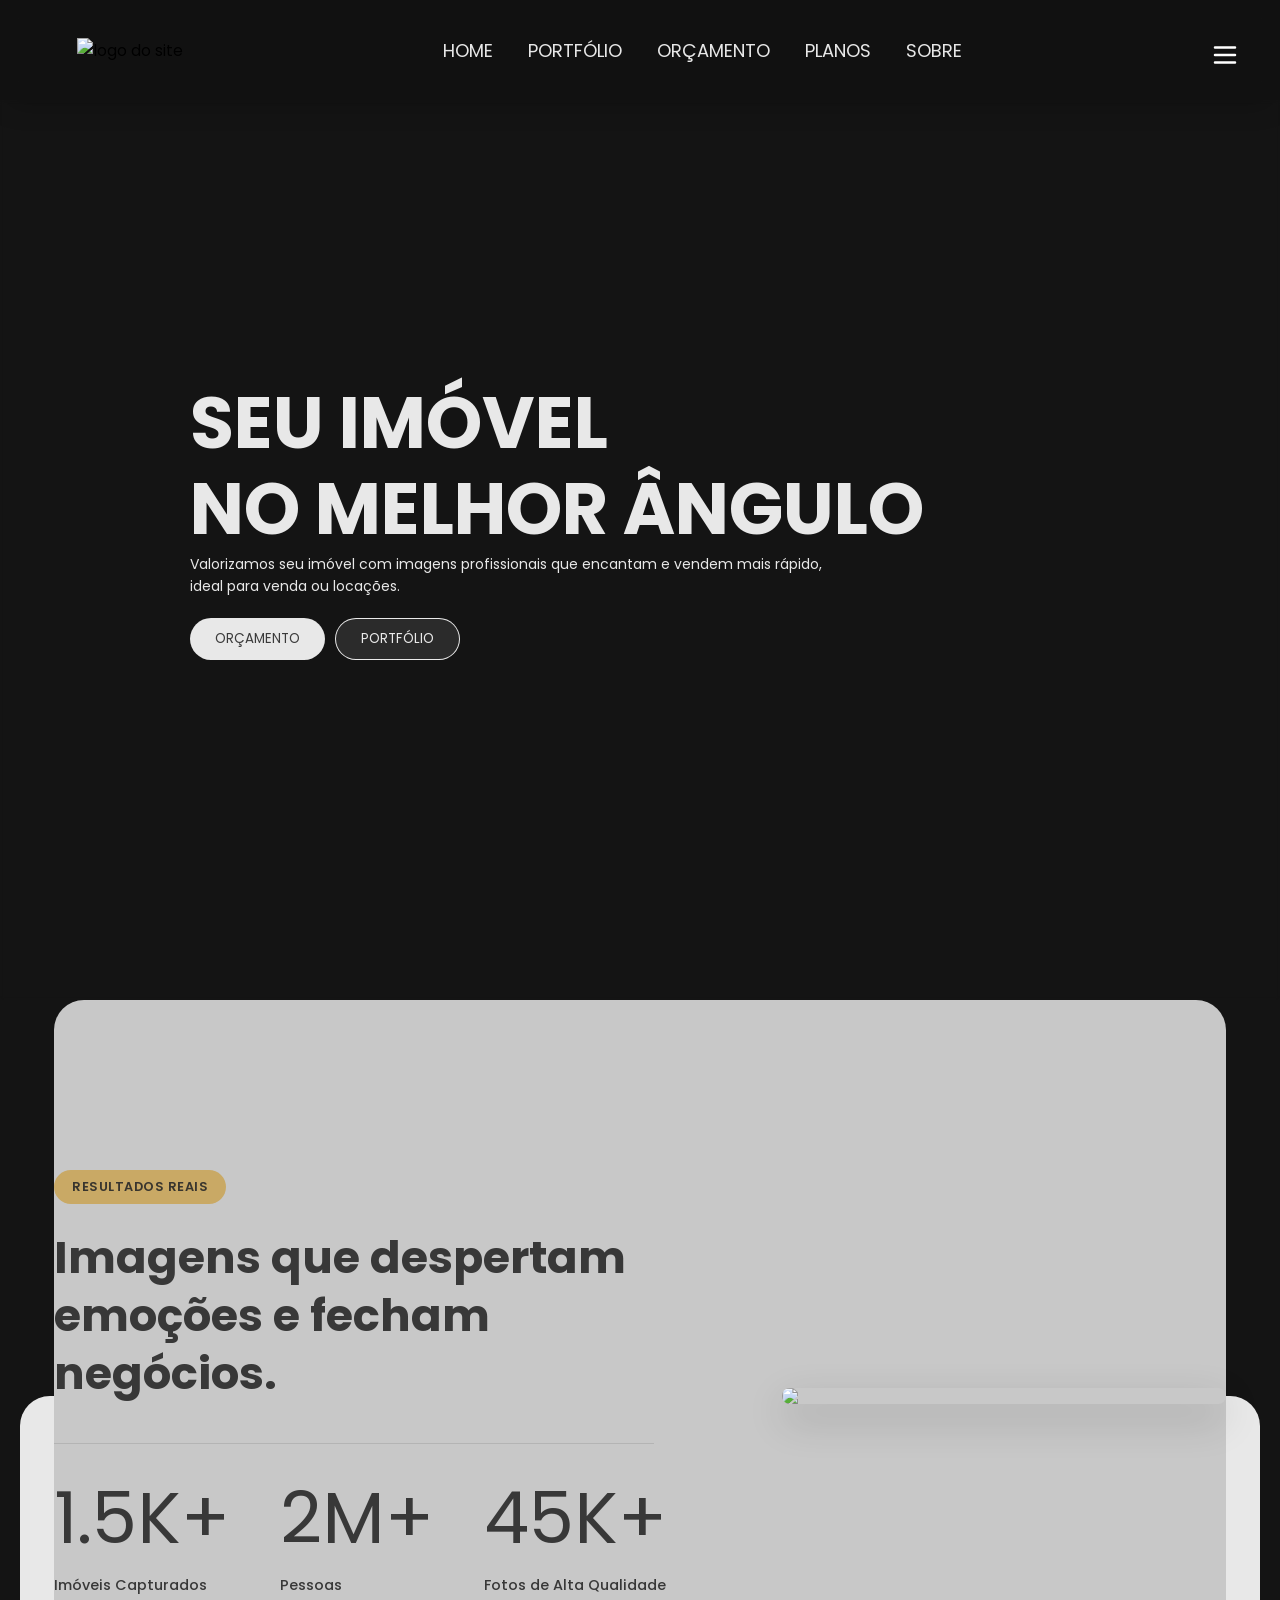
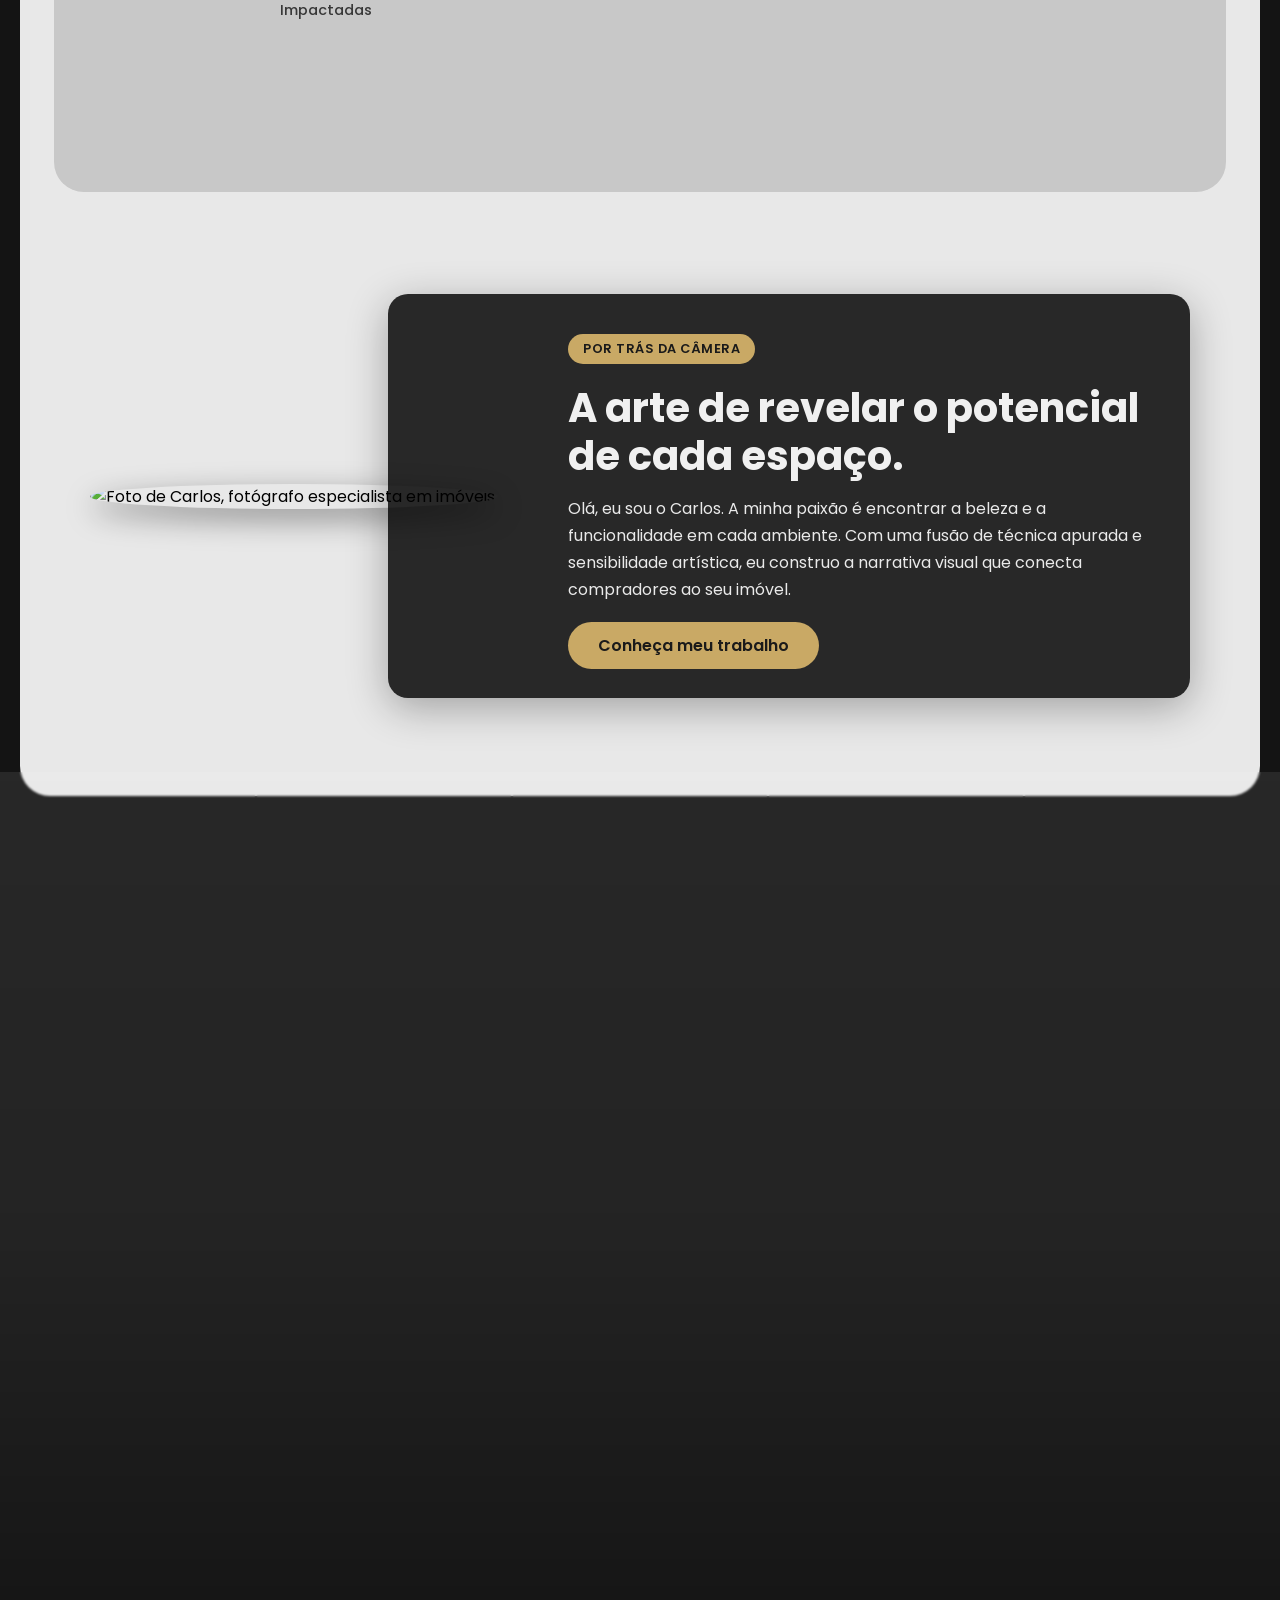
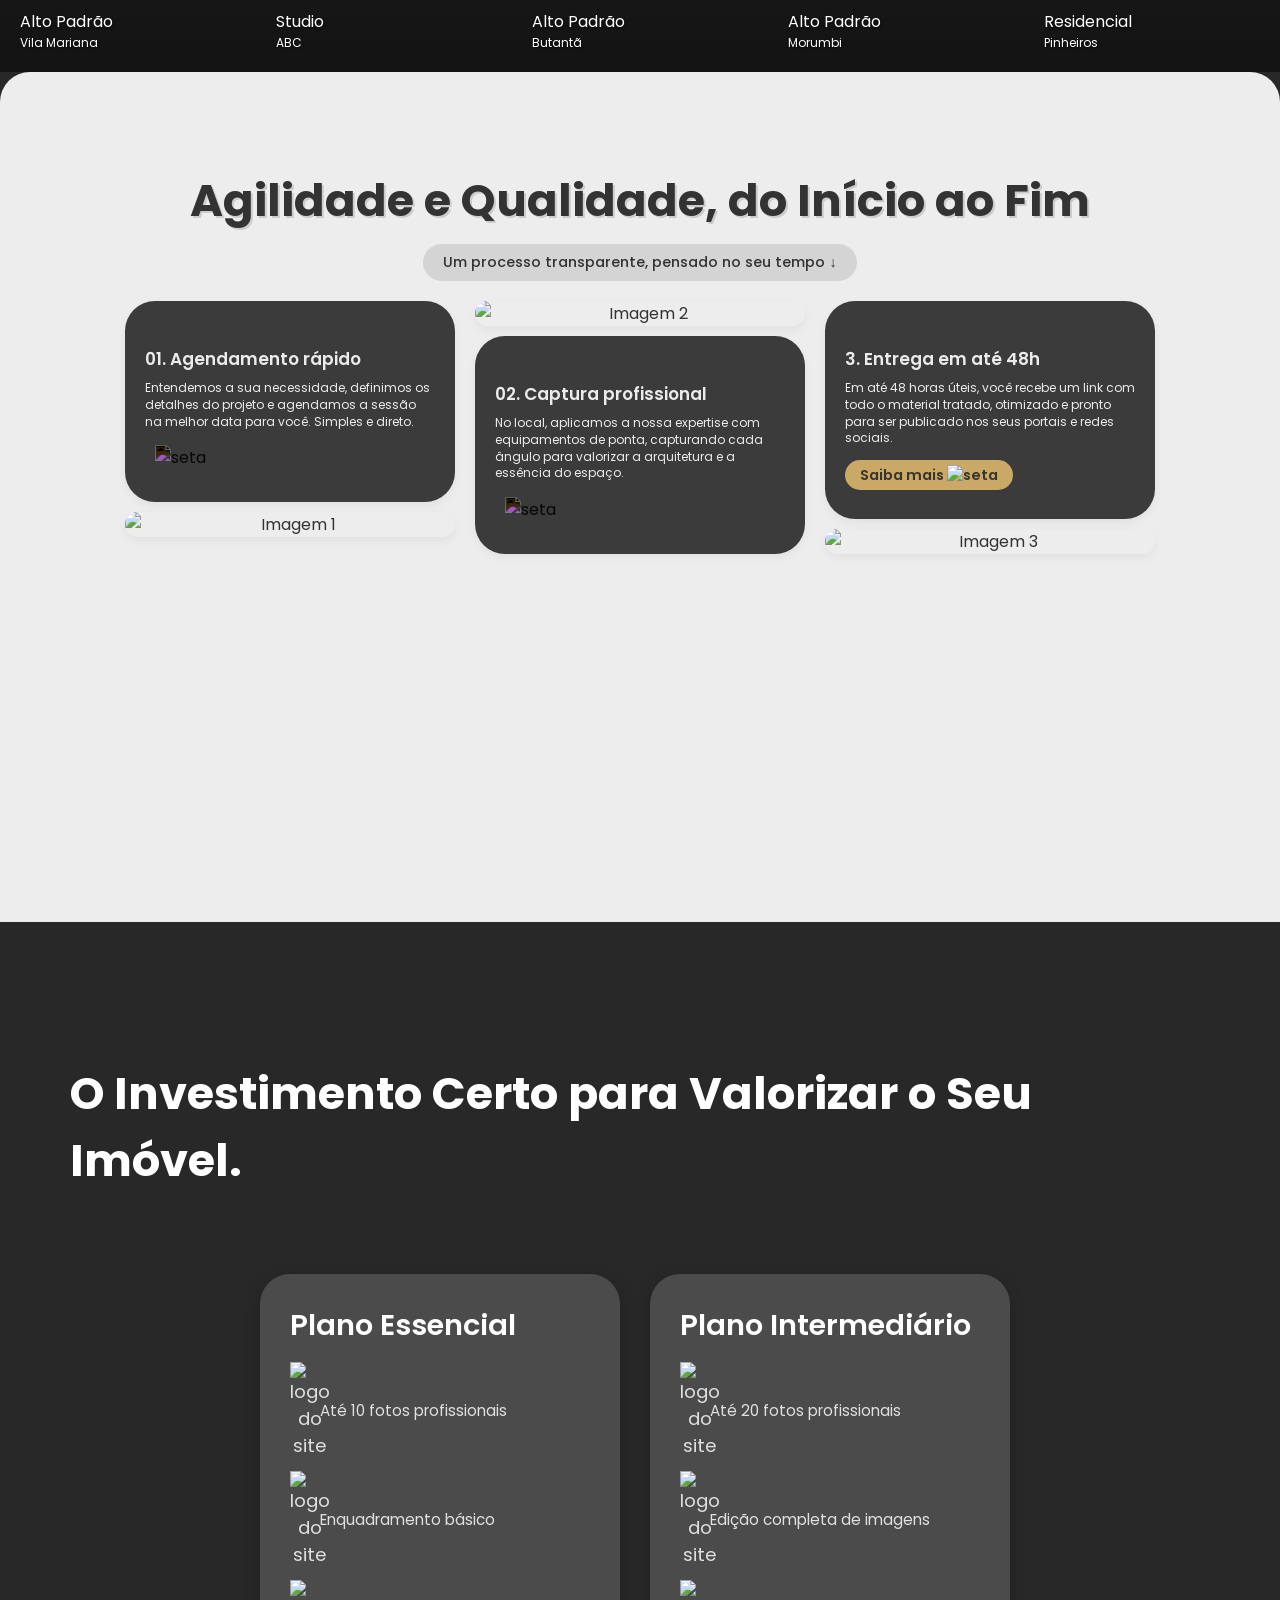
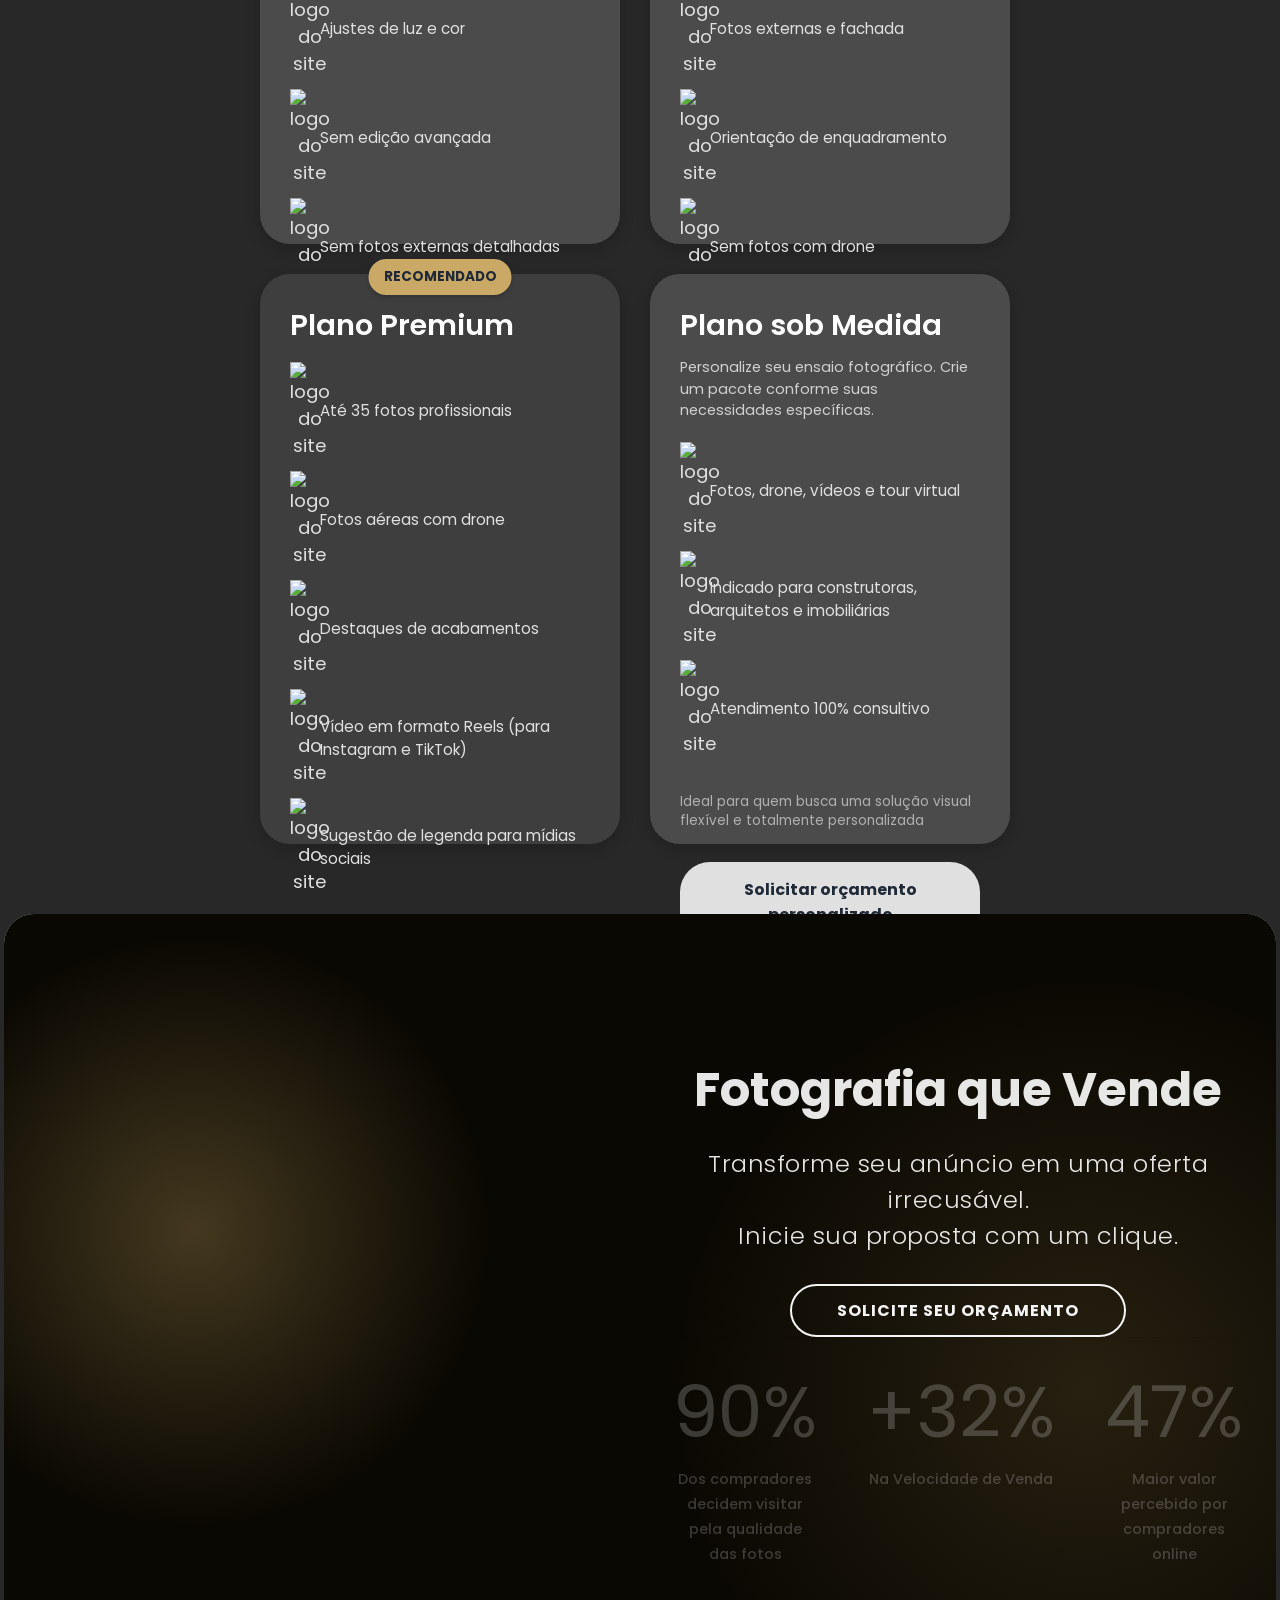
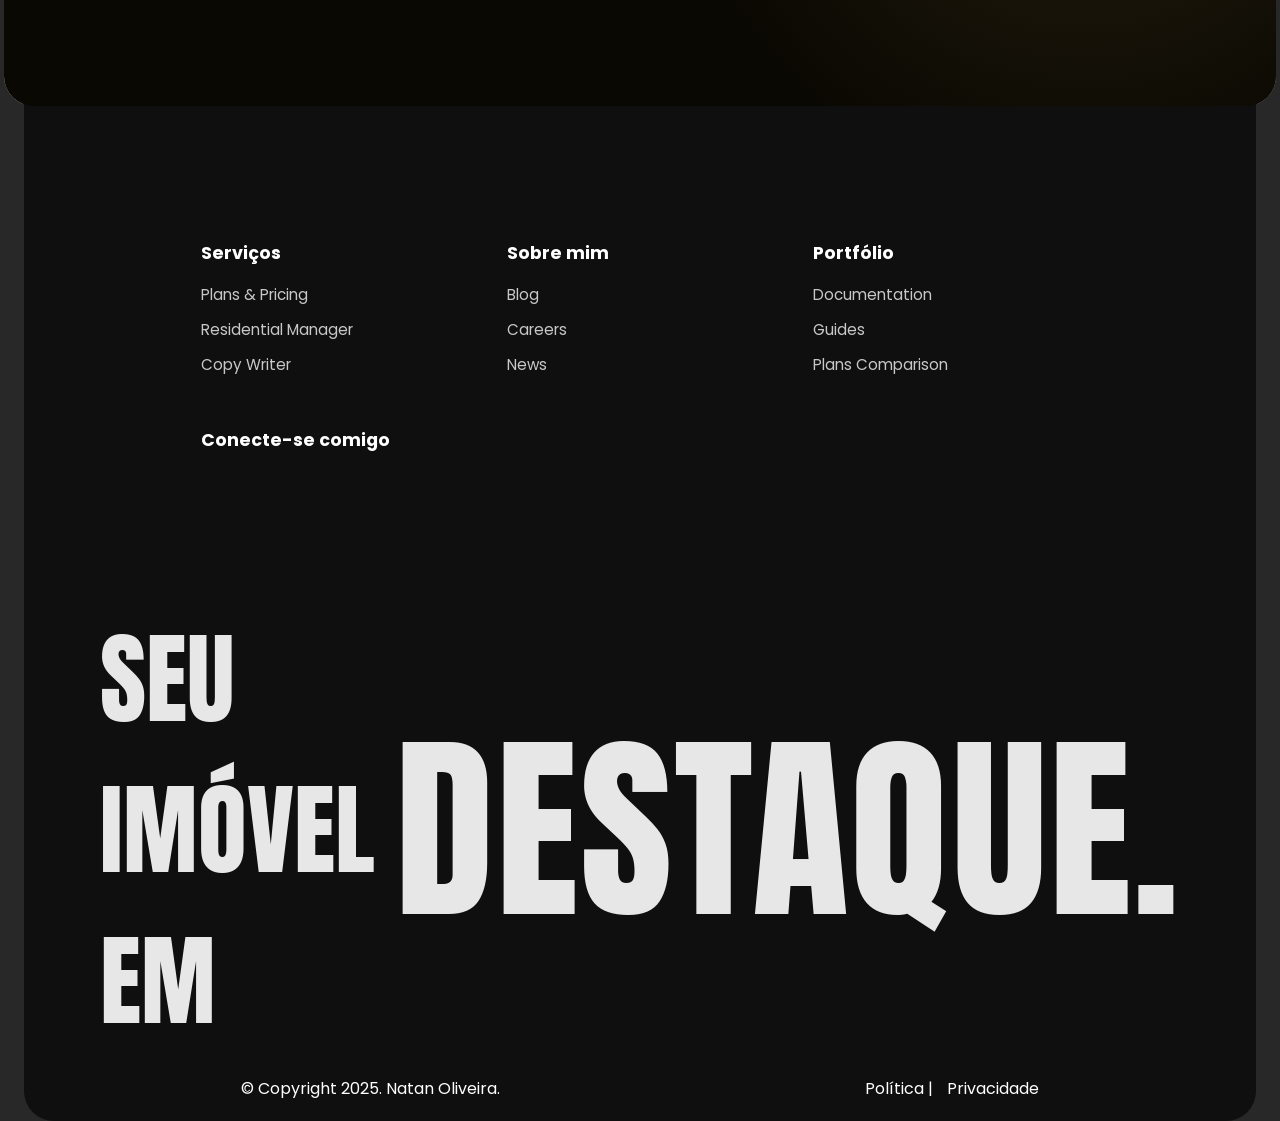
==== index.html @ d13e1625 "feat: detalhes finalisticos" ====
<!DOCTYPE html>
<html lang="pt-br">

<head>
    <meta charset="UTF-8">
    <meta name="viewport" content="width=device-width, initial-scale=1.0">
    <title>Home</title>
    <link rel="stylesheet" href="src/styles/root.css">
    <link rel="script" href="./src/scripts/script.js">
</head>

<body>

    <!-- IMG - FUNDO - HERO -->
    <section class="hero">

        <!-- HEADER - HERO -->
        <header>

            <img  class="imagem-logo" src="src/assets/images/logo.Carlos.png" alt="logo do site">

            <nav>
                <a href="">HOME</a>
                <a href="">PORTFÓLIO</a>
                <a href="">ORÇAMENTO </a>
                <a href="">PLANOS</a>
                <a href="">SOBRE</a>
            </nav>

            <button class="bar">

            <button class="open-menu-btn" id="menu-toggle">
                <img src="[data-uri]"
                    alt="Abrir Menu">
            </button>

            </header>



            
            <div class="side-menu" id="side-menu">
                <nav>
                    <div class="nav-link-wrapper"><a href="#"><span class="arrow-icon"><svg width="24" height="24"
                                    viewBox="0 0 24 24" fill="none" xmlns="http://www.w3.org/2000/svg">
                                    <path d="M5 12H19M19 12L12 5M19 12L12 19" stroke="white" stroke-width="2"
                                        stroke-linecap="round" stroke-linejoin="round" />
                                </svg></span>HOME</a></div>
                    <div class="nav-link-wrapper"><a href="#"><span class="arrow-icon"><svg width="24" height="24"
                                    viewBox="0 0 24 24" fill="none" xmlns="http://www.w3.org/2000/svg">
                                    <path d="M5 12H19M19 12L12 5M19 12L12 19" stroke="white" stroke-width="2"
                                        stroke-linecap="round" stroke-linejoin="round" />
                                </svg></span>PORTFÓLIO</a></div>
                    <div class="nav-link-wrapper"><a href="#"><span class="arrow-icon"><svg width="24" height="24"
                                    viewBox="0 0 24 24" fill="none" xmlns="http://www.w3.org/2000/svg">
                                    <path d="M5 12H19M19 12L12 5M19 12L12 19" stroke="white" stroke-width="2"
                                        stroke-linecap="round" stroke-linejoin="round" />
                                </svg></span>ORÇAMENTO</a></div>
                    <div class="nav-link-wrapper"><a href="#"><span class="arrow-icon"><svg width="24" height="24"
                                    viewBox="0 0 24 24" fill="none" xmlns="http://www.w3.org/2000/svg">
                                    <path d="M5 12H19M19 12L12 5M19 12L12 19" stroke="white" stroke-width="2"
                                        stroke-linecap="round" stroke-linejoin="round" />
                                </svg></span>PLANOS</a></div>
                    <div class="nav-link-wrapper"><a href="#"><span class="arrow-icon"><svg width="24" height="24"
                                    viewBox="0 0 24 24" fill="none" xmlns="http://www.w3.org/2000/svg">
                                    <path d="M5 12H19M19 12L12 5M19 12L12 19" stroke="white" stroke-width="2"
                                        stroke-linecap="round" stroke-linejoin="round" />
                                </svg></span>SOBRE</a></div>
                </nav>
            </div>
            <div class="page-overlay" id="page-overlay"></div>

        

        <!-- MAIN - HERO -->
        <main class="hero-section">
            <aside class="hero-content">
                <h1>SEU IMÓVEL <br>NO MELHOR ÂNGULO</h1>

                <p class="descricao">Valorizamos seu imóvel com imagens profissionais que encantam e vendem mais rápido,
                    <br> ideal para venda ou locações.
                </p>

                <div class="botoes">
                    <button class="button1 botaoEfeito">
                        ORÇAMENTO
                        <span class="circulo"></span>
                    </button>

                    <button class="button2 botaoEfeito">
                        PORTFÓLIO
                        <span class="circulo"></span>
                    </button>
                </div>
            </aside>

            <!-- <div class="botton">
                <button class="botao-below botaoEfeito" onclick="location.href='#tela-dois'">
                    <img src="src/assets/images/icon-hero-below.png">
                    <span class="circulo"></span>
            </button>
            </div> -->
        </main>


        <!-- TELA EXTRA - TEXTO + VÍDEO -->

        <section id="reel-about" class="reel-about-section">
            <section id="play-reel" class="play-reel-section">
                <div class="play-reel-container">
                    <div class="impacto-texto">
                        <span class="tag">Resultados Reais</span>
                        <h2>Imagens que despertam emoções e fecham negócios.</h2>

                        <div class="estatisticas">
                            <div class="stat-item">
                                <strong>1.5K+</strong>
                                <span>Imóveis Capturados</span>
                            </div>
                            <div class="stat-item">
                                <strong>2M+</strong>
                                <span>Pessoas Impactadas</span>
                            </div>
                            <div class="stat-item">
                                <strong>45K+</strong>
                                <span>Fotos de Alta Qualidade</span>
                            </div>
                        </div>
                    </div>

                    <!-- IMAGEM (Direita) -->
                    <div class="impacto-imagem">
                        <!-- SUBSTITUA PELO CAMINHO DA SUA IMAGEM -->
                        <img src="src/assets/images/img-bg-playreel.webp">
                    </div>
                </div>

                <!-- Sobre container -->
                <div class="orcamento-sobrecarlos">
                    <section class="about-section-v2">
                        <div class="about-content">

                            <!-- FOTO DO FOTÓGRAFO -->
                            <div class="about-photo">
                                <!-- SUBSTITUA PELO CAMINHO DA SUA FOTO -->
                                <img src="src/assets/images/Photo-carlos.svg"
                                    alt="Foto de Carlos, fotógrafo especialista em imóveis.">
                            </div>

                            <!-- CONTEÚDO DE TEXTO -->
                            <div class="about-text">
                                <span class="tag">Por Trás da Câmera</span>
                                <h2>A arte de revelar o potencial de cada espaço.</h2>
                                <p>
                                    Olá, eu sou o Carlos. A minha paixão é encontrar a beleza e a funcionalidade em cada
                                    ambiente. Com uma fusão de técnica apurada e sensibilidade artística, eu construo a
                                    narrativa visual que conecta compradores ao seu imóvel.
                                </p>
                                <a href="#portfolio" class="cta-button">Conheça meu trabalho</a>
                            </div>

                        </div>
                    </section>
                </div>
                <div class="sobrecarlos-container"></div>
            </section>
        </section>
    </section>


    <!-- TELA 3 - PORTFOLIO -->
    <section class="carousel-hover">
        <div class="hover-item" style="background-image: url('/src/assets/images/5_1.webp');">
            <h2>Alto Padrão</h2>
            <h3>Vila Mariana</h3>
        </div>
        <div class="hover-item" style="background-image: url('/src/assets/images/5_2.webp');">
            <h2>Studio</h2>
            <h3>ABC</h3>
        </div>
        <div class="hover-item" style="background-image: url('/src/assets/images/5_3.webp');">
            <h2>Alto Padrão</h2>
            <h3>Butantã</h3>
        </div>
        <div class="hover-item" style="background-image: url('/src/assets/images/5_4.webp');">
            <h2>Alto Padrão</h2>
            <h3>Morumbi</h3>
        </div>
        <div class="hover-item" style="background-image: url('/src/assets/images/5_5.webp');">
            <h2>Residencial</h2>
            <h3>Pinheiros</h3>
        </div>
    </section>

    <!-- TELA 4 - PROCESSO -->
    <section class="processo">
        <h1>Agilidade e Qualidade, do Início ao Fim</h1>
        <p class="subtitulo">Um processo transparente, pensado no seu tempo <span>↓</span></p>

        <div class="etapas">
            <div class="bloco">
                <div class="etapa">
                    <h2>01. Agendamento rápido</h2>
                    <p>Entendemos a sua necessidade, definimos os detalhes do projeto e agendamos a sessão na melhor
                        data para você. Simples e direto.</p>
                    <img class="seta-passos" src="https://cdn-icons-png.flaticon.com/512/545/545682.png" alt="seta">
                </div>
                <img src="./src/assets/images/proc1.png" alt="Imagem 1" class="imagem">
            </div>

            <div class="bloco invertido-meio">
                <img src="./src/assets/images/proc2.png" alt="Imagem 2" class="imagem">
                <div class="etapa">
                    <h2>02. Captura profissional</h2>
                    <p>No local, aplicamos a nossa expertise com equipamentos de ponta, capturando cada ângulo para
                        valorizar a arquitetura e a essência do espaço.</p>
                    <img class="seta-passos" src="https://cdn-icons-png.flaticon.com/512/545/545682.png" alt="seta">
                </div>
            </div>

            <div class="bloco">
                <div class="etapa" id="etapa-card">
                    <h2>3. Entrega em até 48h</h2>
                    <p>Em até 48 horas úteis, você recebe um link com todo o material tratado, otimizado e pronto para
                        ser publicado nos seus portais e redes sociais.</p>
                    <a href="#" class="btn-dourado">Saiba mais <img src="https://cdn-icons-png.flaticon.com/512/545/545682.png" alt=" seta" style=" width: 15px;"></a>
                </div>
                <img src="./src/assets/images/proc3.png" alt="Imagem 3" class="imagem">
            </div>
        </div>
    </section>


    <!-- TELA 5 - PLANOS  -->
    <section id="portfolio" class="portfolio-section">
        <h1 class="plans-main-heading">O Investimento Certo para Valorizar o Seu Imóvel.</h1>

        <div class="plans-container">
            <div class="plan-card">
                <div>
                    <h3 class="plan-title">Plano Essencial</h3>
                    <ul class="features-list">
                        <li><span class="icon check">
                                <img src="src/assets/images/icon-planos-tic.svg" alt="logo do site">
                            </span>Até 10 fotos profissionais</li>
                        <li><span class="icon check">
                                <img src="src/assets/images/icon-planos-tic.svg" alt="logo do site">
                            </span>Enquadramento básico</li>
                        <li><span class="icon check">
                                <img src="src/assets/images/icon-planos-tic.svg" alt="logo do site">
                            </span>Ajustes de luz e cor</li>
                        <li><span class="icon cross">
                                <img src="src/assets/images/icon-planos-x.svg" alt="logo do site">
                            </span>Sem edição avançada</li>
                        <li><span class="icon cross">
                                <img src="src/assets/images/icon-planos-x.svg" alt="logo do site">
                            </span>Sem fotos externas detalhadas</li>
                        <li><span class="icon cross">
                                <img src="src/assets/images/icon-planos-x.svg" alt="logo do site">
                            </span>Sem fotos com drone</li>
                    </ul>
                </div>
                <div class="card-footer">
                    <p class="plan-price">R$ 149,90</p>
                    <p class="plan-description">Perfeito para imóveis compactos e anúncios rápidos.</p>
                    <button class="btn-contract">Quero contratar</button>
                </div>
            </div>

            <!-- --------------------------------->

            <div class="plan-card">
                <div>
                    <h3 class="plan-title">Plano Intermediário</h3>
                    <ul class="features-list">
                        <li><span class="icon check">
                                <img src="src/assets/images/icon-planos-tic.svg" alt="logo do site">
                            </span>Até 20 fotos profissionais</li>
                        <li><span class="icon check">
                                <img src="src/assets/images/icon-planos-tic.svg" alt="logo do site">
                            </span>Edição completa de imagens</li>
                        <li><span class="icon check">
                                <img src="src/assets/images/icon-planos-tic.svg" alt="logo do site">
                            </span>Fotos externas e fachada</li>
                        <li><span class="icon check">
                                <img src="src/assets/images/icon-planos-tic.svg" alt="logo do site">
                            </span>Orientação de enquadramento</li>
                        <li><span class="icon check">
                                <img src="src/assets/images/icon-planos-x.svg" alt="logo do site">
                            </span>Sem fotos com drone</li>
                        <li><span class="icon check">
                                <img src="src/assets/images/icon-planos-x.svg" alt="logo do site">
                            </span>Vídeo em formato Reels</li>
                    </ul>
                </div>
                <div class="card-footer">
                    <p class="plan-price">R$ 249,90</p>
                    <p class="plan-description">Ideal para imóveis residenciais padrão e pequenos comércios.</p>
                    <button class="btn-contract">Quero contratar</button>
                </div>
            </div>

            <!-- --------------------------------->

            <div class="plan-card recommended">
                <span class="recommended-tag">Recomendado</span>

                <div>
                    <h3 class="plan-title">Plano Premium</h3>
                    <ul class="features-list">
                        <li><span class="icon check">
                                <img src="src/assets/images/icon-planos-tic.svg" alt="logo do site">
                            </span>Até 35 fotos profissionais</li>
                        <li><span class="icon check">
                                <img src="src/assets/images/icon-planos-tic.svg" alt="logo do site">
                            </span>Fotos aéreas com drone</li>
                        <li><span class="icon check">
                                <img src="src/assets/images/icon-planos-tic.svg" alt="logo do site">
                            </span>Destaques de acabamentos</li>
                        <li><span class="icon check">
                                <img src="src/assets/images/icon-planos-tic.svg" alt="logo do site">
                            </span>Vídeo em formato Reels (para Instagram e TikTok)</li>
                        <li><span class="icon check">
                                <img src="src/assets/images/icon-planos-tic.svg" alt="logo do site">
                            </span>Sugestão de legenda para mídias sociais</li>
                    </ul>
                </div>
                <div class="card-footer">
                    <p class="plan-price">R$ 399,90</p>
                    <p class="plan-description">Indicado para imóveis de alto padrão, lançamentos e portfólios.</p>
                    <button class="btn-contract">Quero contratar</button>
                </div>
            </div>

            <div class="plan-card custom-plan">
                <div>
                    <h3 class="plan-title">Plano sob Medida</h3>
                    <p class="custom-description-top">Personalize seu ensaio fotográfico. Crie um pacote conforme suas
                        necessidades específicas.</p>
                    <ul class="features-list">
                        <li><span class="icon check">
                                <img src="src/assets/images/icon-planos-tic.svg" alt="logo do site">
                            </span>Fotos, drone, vídeos e tour virtual</li>
                        <li><span class="icon check">
                                <img src="src/assets/images/icon-planos-tic.svg" alt="logo do site">
                            </span>Indicado para construtoras, arquitetos e imobiliárias</li>
                        <li><span class="icon check">
                                <img src="src/assets/images/icon-planos-tic.svg" alt="logo do site">
                            </span>Atendimento 100% consultivo</li>
                    </ul>
                </div>
                <div class="card-footer">
                    <p class="plan-description">Ideal para quem busca uma solução visual flexível e totalmente
                        personalizada</p>
                    <button class="btn-contract" onclick="location.href='#orcamento'">Solicitar orçamento
                        personalizado</button>
                </div>
            </div>
        </div>
    </section>

    <!-- TELA 6 - ORÇAMENTO -->
    <section id="orcamento" class="orcamento-section">
        <div class="orcamento-container">
            <div class="container" id="container">

                <!-- PAINEL DO FORMULÁRIO (Lado direito, inicialmente por baixo do overlay) -->
                <div class="form-container sign-up-container">
                    <form class="form-glass" action="#" onsubmit="return false;">
                        <h2>Proposta para Fotografia de Destaque</h2>
                        <fieldset>
                            <input type="text" placeholder="Seu nome" required />
                            <input type="email" placeholder="E-mail" required />
                            <input type="tel" placeholder="Telefone" required />
                        </fieldset>
                        <fieldset>
                            <input class="full-width" type="text" placeholder="Localização do imóvel" required />
                            <select required>
                                <option value="" disabled selected>Tipo de imóvel</option>
                                <option>Residencial</option>
                                <option>Alto padrão</option>
                                <option>Comercial</option>
                            </select>
                            <input type="number" placeholder="Metragem (m²)" required />
                        </fieldset>
                        <fieldset class="full-width">
                            <legend>Serviços Desejados</legend>
                            <div class="checkbox-group">
                                <label><input type="checkbox" /><span>Fotos</span></label>
                                <label><input type="checkbox" /><span>Vídeo</span></label>
                                <label><input type="checkbox" /><span>Drone</span></label>
                                <label><input type="checkbox" /><span>Tour 360°</span></label>
                            </div>
                        </fieldset>
                        <button type="submit">Enviar Solicitação</button>
                    </form>
                </div>

                <!-- PAINEL DE BOAS-VINDAS / COPYS (Lado esquerdo, visível no início) -->
                <div class="form-container sign-in-container">
                    <div class="welcome-panel">

                    </div>
                </div>

                <!-- OVERLAY DESLIZANTE (Começa no lado direito) -->
                <div class="overlay-container">
                    <div class="overlay">
                        <!-- Painel esquerdo do overlay (visível após o clique, cobre o conteúdo de boas-vindas) -->
                        <div class="overlay-panel overlay-left">
                            <div class="content-wrapper">

                                <button class="ghost" id="signIn">Voltar</button>
                            </div>
                        </div>
                        <!-- Painel direito do overlay (visível no início, cobre o formulário) -->
                        <div class="overlay-panel overlay-right">
                            <h1>Fotografia que Vende</h1>
                            <p>Transforme seu anúncio em uma oferta irrecusável.<br> Inicie sua proposta com um clique.
                            </p>
                            <button class="ghost" id="signUp">Solicite seu Orçamento</button>
                            <div class="estatisticas">
                                <div class="stat-itemV2">
                                    <strong>90%</strong>
                                    <span>Dos compradores decidem visitar pela qualidade das fotos</span>
                                </div>
                                <div class="stat-itemV2">
                                    <strong>+32%</strong>
                                    <span>Na Velocidade de Venda</span>
                                </div>
                                <div class="stat-itemV2">
                                    <strong>47%</strong>
                                    <span>Maior valor percebido por compradores online</span>
                                </div>
                            </div>
                        </div>
                    </div>

                </div>
            </div>

            <!-- Wrapper fora do container -->
            <div class="orcamento-bg">
                <div class="orcamento-wrapper">
                    <!-- TELA 7 - FOOTER -->
                    <footer class="footer">
                        <div class="footer-container">
                            <div class="footer-grid">
                                <div class="footer-col">
                                    <h4>Serviços</h4>
                                    <ul>
                                        <li><a href="#">Plans & Pricing</a></li>
                                        <li><a href="#">Residential Manager</a></li>
                                        <li><a href="#">Copy Writer</a></li>
                                    </ul>
                                </div>
                                <div class="footer-col">
                                    <h4>Sobre mim</h4>
                                    <ul>
                                        <li><a href="#">Blog</a></li>
                                        <li><a href="#">Careers</a></li>
                                        <li><a href="#">News</a></li>
                                    </ul>
                                </div>
                                <div class="footer-col">
                                    <h4>Portfólio</h4>
                                    <ul>
                                        <li><a href="#">Documentation</a></li>
                                        <li><a href="#">Guides</a></li>
                                        <li><a href="#">Plans Comparison</a></li>
                                    </ul>
                                </div>
                                <div class="footer-col social">
                                    <h4>Conecte-se comigo</h4>
                                    <div class="footer-social-icons">
                                        <a href="#"><i class="fa-brands fa-instagram"></i></a>
                                        <a href="#"><i class="fa-brands fa-whatsapp"></i></a>
                                        <a href="#"><i class="fa-brands fa-youtube"></i></a>
                                        <a href="#"><i class="fa-brands fa-facebook"></i></a>
                                    </div>
                                </div>
                            </div>

                            <div class="footer-bottom">
                                <div class="footer-destaque">
                                    <span class="texto-menor">SEU IMÓVEL EM</span>
                                    <span class="destaque">DESTAQUE.</span>
                                </div>
                                <div class="footer-info">
                                    <p>© Copyright 2025. Natan Oliveira.</p>
                                    <div>
                                        <a href="#">Política</a> | <a href="#">Privacidade</a>
                                    </div>
                                </div>
                            </div>
                    </footer>
                </div>
            </div>
    </section>

    <!-- ------------------------------------ -->
<script src="/src/scripts/script.js"></script>
    <!-- ------------------------------------ -->

</body>

</html>
---- src/styles/root.css ----
@import url('https://fonts.googleapis.com/css2?family=Poppins:ital,wght@0,100;0,200;0,300;0,400;0,500;0,600;0,700;0,800;0,900;1,100;1,200;1,300;1,400;1,500;1,600;1,700;1,800;1,900&display=swap');
@import url('https://fonts.googleapis.com/css2?family=Anton&display=swap');
/* reset css */

* {
  padding: 0;
  margin: 0;
  box-sizing: border-box;
  text-decoration: none;
  border: none;
  background: none;
  font-family: "Poppins", sans-serif;
}

:root {
  --bg-color: rgba(255, 255, 255, 0.9);
  --black-color: rgba(40, 40, 40, 0.9);
  --dourado-color: rgba(201, 169, 100.90);
  --bg-dark-primary: #1a1a1a;
  --bg-dark-secondary: #282828;
  --text-light: #f0f0f0;

}

body {
  background-color: #282828;
}
body.no-scroll {
    overflow: hidden;
}

/*IMG - FUNDO - HERO ------------------*/
.hero {
  background-image: url('../assets/images/1_Sala-8\ \(1\).webp');
  background-size: cover;
  background-position: center;
  background-repeat: no-repeat;
  min-height: vh;
  /* antes estava 100vh */
  width: 100%;
  display: flex;
  flex-direction: column;
  position: relative;
  z-index: 3;


}

.hero::before {
  content: '';
  position: absolute;
  top: 0;
  left: 0;
  width: 100%;
  height: 100%;
  background-color: rgba(0, 0, 0, 0.5);
  /* Fundo preto 50% transparente */
  z-index: 1;
}

.hero>header,
.hero>main {
  position: relative;
  z-index: 2;
}


/*HEADER - HERO ------------------*/
header {
  width: 100%;
  height: 100px;
  display: flex;
  justify-content: space-between;
  align-items: center;
  padding: 0px 77px;
  background-color: rgba(0, 0, 0, 0.1);
  backdrop-filter: blur(10px);
  -webkit-backdrop-filter: blur(24px);
  
  box-shadow: 0 10px 30px -10px rgba(0, 0, 0, 0.3);
}

header>img {
  width: 80px;
  height: auto;
}

button>img {
  width: 30px;
  height: auto;
}

nav {
  display: flex;
  gap: 35px;
}

nav>a {
  color: var(--bg-color);
  font-size: 18px;
}

/*MAIN - HERO ------------------*/
aside {
  display: flex;
  flex-direction: column;
  gap: 20px;
  /* espaço entre os elementos */
  position: absolute;
  top: 280px;
  left: 190px;
  color: var(--bg-color);
  max-width: 550px;
}

aside {
  width: fit-content;
  /* ou algo como 600px */
  max-width: 100%;
  white-space: normal;
}

aside>h1 {
  font-size: 72px;
  font-weight: 700;
  line-height: 1.2;
  color: var(--bg-color);
  margin: 0 0 -20px 0;
}

aside>p {
  font-size: 16px;
  margin: 0;
}

.hero-content .descricao {
  font-size: 14px;
  line-height: 1.6;
  color: var(--bg-color);
}

.botoes {
  display: flex;
  gap: 10px;
}

.hero-section {
  display: flex;
  flex-direction: column;
  justify-content: center;
  height: 100%;
  padding: 800px 190px 100px 190px;
  backdrop-filter: blur(2px);
  /* controla o espaçamento superior/inferior */
}


/* TELA EXTRA - TEXTO + VÍDEO ------------------ */


.play-reel-container {
  background-color: #C8C8C8;
  width: 100%;
  max-width: 3000px;
  height: 792px;
  border-radius: 30px;
  position: relative;
  z-index: 2;
  margin-bottom: 580px;
  display: flex;
  justify-content: center;
  align-items: center;
  gap: 128px;
}

.orcamento-sobrecarlos {
  background-color: rgba(255, 255, 255, 0.9);
  position: absolute;
  top: 396px;
  /* metade da altura de 792px */
  left: 20px;
  right: 20px;
  height: 1000px;
  z-index: 1;
  border-radius: 30px;
  display: flex;
  justify-content: center;
  align-items: center;

}

.play-reel {
  display: flex;
  gap: 40px;
  padding: 40px;
  width: 100%;
  height: 100vh;
  display: flex;
  justify-content: center;
  align-items: center;
  box-sizing: border-box;
}

.play-reel-section {
  padding: 0 54px;
  margin-bottom: 100px;
  position: relative;

}



/* Estilos dos botões */
.botoes .button1,
.botoes .button2 {
  border-radius: 30px;
  padding: 10px 25px;
  font-weight: 400;
  cursor: pointer;
  position: relative;
  overflow: hidden;
  z-index: 1;
}

.botoes .button1 {
  background-color: var(--bg-color);
  color: var(--black-color);
  border: none;
}

.botoes .button2 {
  background-color: rgba(255, 255, 255, 0.1);
  color: var(--bg-color);
  border: 1px solid var(--bg-color);
}

.botao-below>img {
  width: 45px;
  height: auto;
}

.botao-below {
  background-color: transparent;
  border: none;
  cursor: pointer;
  padding: 0;
  width: 40px;
  height: auto;
}


/* Estilo da bolha */
.circulo {
  width: 0px;
  height: 0px;
  position: absolute;
  top: 50%;
  left: 50%;
  transform: translate(-50%, -50%);
  border-radius: 50%;
  transition: width 0.5s, height 0.5s;
  z-index: 0;
}

.button1 .circulo {
  background-color: rgba(0, 0, 0, 0.2);
  /* preto suave BOTÃO 1*/
}

.button2 .circulo {
  background-color: rgba(255, 255, 255, 0.2);
  /* branco suave BOTÃO 2 */
}

.butao-below .circulo {
  background-color: rgba(255, 255, 255, 0.2);
}

/* Hover que expande a bolha */
.botaoEfeito:hover .circulo {
  width: 300px;
  height: 300px;
}

.botton {
  position: absolute;
  bottom: 20px;
  right: 154px;
  height: 60px;
  display: flex;
  justify-content: center;
  align-items: center;
}

/*TELA 2 - SOBRE ------------------*/



/* --- CONTÊINER PRINCIPAL DA SEÇÃO --- */
.about-section-v2 {
  width: 100%;
  max-width: 1100px;
  position: relative;

}

.imagem-logo{
  width: 125px;
  height: auto;
}

.seta-passos{
  width: 15px;
  height: auto;
  margin-left: 10px;
  filter: invert(100%);
}	

/* --- LAYOUT DO CONTEÚDO (FOTO + TEXTO) --- */
.about-content {
  display: flex;
  justify-content: center;
  align-items: center;
  gap: 40px;
  padding-top: 400px;
}

/* --- FOTO --- */
.about-photo {
  flex-shrink: 0;
  /* Impede que a foto encolha */
  z-index: 2;
  /* Garante que a foto fique por cima do texto */
}

.about-photo img {
  width: 300px;
  height: 300px;
  object-fit: cover;
  border-radius: 50%;
  box-shadow: 0 10px 30px rgba(0, 0, 0, 0.4);
}

/* --- CAIXA DE TEXTO --- */
.about-text {
  background-color: var(--bg-dark-secondary);
  border-radius: 20px;
  padding: 40px;
  /* Recuo para a foto sobrepor */
  padding-left: 180px;
  /* Margem negativa para puxar o texto para debaixo da foto */
  margin-left: -150px;
  box-shadow: 0 10px 40px rgba(0, 0, 0, 0.3);
  flex-grow: 1;
  /* Faz a caixa de texto ocupar o espaço restante */
}

/* --- ELEMENTOS DE TEXTO --- */
.about-text .tag {
  display: inline-block;
  background-color: var(--dourado-color);
  color: var(--bg-dark-primary);
  padding: 6px 15px;
  border-radius: 20px;
  font-size: 0.8rem;
  font-weight: 600;
  text-transform: uppercase;
  letter-spacing: 0.5px;
  margin-bottom: 20px;
}

.about-text h2 {
  font-size: 2.5rem;
  font-weight: 700;
  color: var(--text-light);
  margin: 0;
  line-height: 1.2;
}

.about-text p {
  font-size: 1rem;
  color: var(--bg-color);
  line-height: 1.7;
  margin: 15px 0 30px 0;
}

.about-text .cta-button {
  background-color: var(--dourado-color);
  color: var(--bg-dark-primary);
  border: none;
  border-radius: 30px;
  padding: 12px 30px;
  font-size: 1rem;
  font-weight: 600;
  text-decoration: none;
  cursor: pointer;
  transition: all 0.3s ease;
}

.about-text .cta-button:hover {
  filter: brightness(1.1);
  transform: translateY(-2px);
  box-shadow: 0 8px 20px rgba(201, 169, 100, 0.2);
}

/* --- RESPONSIVIDADE PARA TELAS MENORES --- */
@media (max-width: 850px) {
  .about-content {
    flex-direction: column;
    /* Empilha a foto em cima do texto */
    gap: 0;
  }

  .about-photo img {
    width: 200px;
    height: 200px;
    margin-bottom: -100px;
    /* Puxa a foto para cima do texto */
    border-width: 4px;
  }

  .about-text {
    padding: 120px 30px 30px 30px;
    /* Espaço superior para a foto */
    margin-left: 0;
    text-align: center;
  }
}


/* --- CONTÊINER PRINCIPAL DA SEÇÃO --- */
.impacto-section {
  width: 100%;
  max-width: 1400px;
  /* Largura máxima da seção */
  background-color: var(--bg-light-gray);
  border-radius: 30px;
  padding: 60px 80px;
  box-shadow: 0 20px 50px rgba(0, 0, 0, 0.3);
}

/* --- LAYOUT DO CONTEÚDO (TEXTO + IMAGEM) --- */
.impacto-container {
  display: flex;
  align-items: center;
  justify-content: space-between;
  gap: 60px;
}

/* --- COLUNA DE TEXTO (Esquerda) --- */
.impacto-texto {
  flex: 1;
  /* Permite que o texto cresça */
  color: var(--black-color);
  max-width: 600px;
}

.impacto-texto .tag {
  display: inline-block;
  background-color: var(--dourado-color);
  color: var();
  padding: 8px 18px;
  border-radius: 20px;
  font-size: 0.8rem;
  font-weight: 600;
  text-transform: uppercase;
  letter-spacing: 0.5px;
  margin-bottom: 25px;
}

.impacto-texto h2 {
  font-size: 2.8rem;
  font-weight: 700;
  line-height: 1.3;
  margin: 0 0 40px 0;
}

/* --- ESTATÍSTICAS --- */
.estatisticas {
  display: flex;
  gap: 50px;
  padding-top: 20px;
  border-top: 1px solid rgba(0, 0, 0, 0.1);
}

.stat-itemV2 strong {
  display: block;
  font-size: 72px;
  font-weight: 400;
  color: rgba(255, 255, 255, 0.2);
}

.stat-itemV2 span {
  font-size: 0.9rem;
  color: rgba(255, 255, 255, 0.2);
  font-weight: 500;
}

.stat-item strong {
  display: block;
  font-size: 72px;
  font-weight: 400;
  color: var(--black-color);
}

.stat-item span {
  font-size: 0.9rem;
  color: var(--black-color);
  font-weight: 500;
}

/* --- COLUNA DA IMAGEM (Direita) --- */
.impacto-imagem {
  flex-basis: 45%;
  /* Define uma base de largura para a imagem */
  max-width: 739px;

}

.impacto-imagem img {
  width: 100%;
  height: auto;
  border-radius: 25px;
  display: block;
  box-shadow: 0 15px 40px rgba(0, 0, 0, 0.2);
}

/* --- RESPONSIVIDADE PARA TELAS MENORES --- */
@media (max-width: 1200px) {
  .impacto-container {
    flex-direction: column;
    text-align: center;
  }

  .estatisticas {
    justify-content: center;
    gap: 30px;
  }

  .impacto-imagem {
    width: 100%;
    max-width: 600px;
    /* Permite que a imagem fique maior quando empilhada */
    margin-top: 40px;
  }
}

@media (max-width: 600px) {
  .impacto-section {
    padding: 40px 30px;
  }

  .impacto-texto h2 {
    font-size: 2rem;
  }

  .estatisticas {
    flex-direction: column;
    align-items: center;
    gap: 20px;
  }

  .stat-item strong {
    font-size: 2.5rem;
  }
}


/*TELA 3 - PORTFOLIO ------------------ */

.carousel-hover {
  display: flex;
  height: 100vh;
  width: 100%;
  overflow: hidden;
  position: relative;
  z-index: 3;

}

.hover-item {
  flex: 1;
  background-size: cover;
  background-position: center;
  transition: flex 0.5s ease;
  display: flex;
  flex-direction: column;
  justify-content: flex-end;
  padding: 20px;
  color: var(--bg-color);
  text-shadow: 1px 1px 3px rgba(0, 0, 0, 0.7);

}

.hover-item:first-child {
  border-top-left-radius: 30px;
}

.hover-item:last-child {
  border-top-right-radius: 30px;
}

.hover-item::before {
  content: "";
  position: absolute;
  top: 0;
  left: 0;
  width: 100%;
  height: 100%;
  backdrop-filter: blur(1px);
  -webkit-backdrop-filter: blur(1px);
  background: linear-gradient(to top,
      rgba(0, 0, 0, 0.5),
      /* embaixo */
      rgba(0, 0, 0, 0.1),
      /* Meio */
      rgba(0, 0, 0, 0)
      /* topo*/
    );
  z-index: 1;
  pointer-events: none;
}

.hover-item {
  position: relative;
  /* necessário para posicionar o ::before */
  z-index: 0;
}

.hover-item>* {
  position: relative;
  z-index: 2;
  /* para garantir que o texto fique acima do blur */
}

.hover-item h2 {
  font-size: 18px;
  transition: font-size 0.5s ease;
  font-weight: 400;
}

.hover-item h3 {
  font-size: 12px;
  transition: font-size 0.5s ease;
  font-weight: 400;

}

.hover-item:hover {
  flex: 5;
}

.hover-item:hover h2 {
  font-size: 22px;
}

.hover-item:hover h3 {
  font-size: 14px;
}


/*TELA 4 - PROCESSO ------------------*/

.processo {
  margin: 0;
  background-color: #EDEDED;
  color: #333;
  max-width: 100%;
  height: 850px;
  margin: 0 auto;
  padding: 45px 20px;
  text-align: center;
  border-radius: 30PX 30PX 0 0;
}

.processo h1 {
  font-size: 2.8rem;
  font-weight: bold;
  margin-bottom: 10px;
  text-shadow: 2px 2px #ccc;
  padding-top: 50px;
}

.subtitulo {
  display: inline-block;
  background-color: #d4d4d4;
  padding: 8px 20px;
  border-radius: 20px;
  font-size: 0.9rem;
  font-weight: 500;
  margin-bottom: 50x;
}

.etapas {
  max-width: 1100px;
  margin: 0 auto;
  display: flex;
  justify-content: space-between;
  flex-wrap: wrap;
  gap: 24px;
  padding: 20px 0;
}

.etapa {
  background-color: var(--black-color);
  color: var(--bg-color);
  padding: 45px 20px 32px;
  /* mais espaço interno, especialmente abaixo */
  border-radius: 30px;
  box-shadow: 0 4px 10px rgba(0, 0, 0, 0.05);
  text-align: left;
  width: 100%;
  min-height: 200px;
  /* opcional, garante altura mínima */
}

.etapa h2 {
  font-size: 17px;
  font-weight: 600;
  margin-bottom: 8px;
}

.etapa p {
  font-size: 12px;
  line-height: 1.4;
  margin-bottom: 15px;
  /* novo: cria espaço antes do botão */
}

.seta {
  font-size: 12px;
  display: block;
  text-align: right;
  margin-top: 8px;
}

.btn-dourado {
  background-color: var(--dourado-color);
  color: var(--black-color);
  text-decoration: none;
  font-weight: 600;
  font-size: 0.9rem;
  padding: 5px 15px;
  border-radius: 30px;
  align-self: flex-end;
  /* Alinha o botão à esquerda */
  transition: all 0.3s ease;
}

.btn-dourado:hover {
  filter: brightness(1.1);
  transform: translateY(-2px);
  box-shadow: 0 4px 15px rgba(201, 169, 100, 0.2);
}

.imagem {
  width: 100%;
  height: auto;
  border-radius: 30px;
  object-fit: cover;
  box-shadow: 0 4px 10px rgba(0, 0, 0, 0.05);
}


.etapas {
  max-width: 1100px;
  margin: 0 auto;
  display: flex;
  justify-content: center;
  flex-wrap: wrap;
  gap: 20px;
  padding: 20px 0;
}

.bloco {
  width: 30%;
  display: flex;
  flex-direction: column;
  align-items: center;
  gap: 10px;
}


.bloco.inverso {
  flex-direction: row-reverse;
}

.bloco .etapa,
.bloco .imagem {
  width: 100%;
}

@media (max-width: 900px) {
  .bloco {
    width: 100%;
  }

  .etapas {
    flex-direction: column;
    align-items: center;
  }
}

/*SEÇÃO 3 ABAIXO ------------------ */

.carousel-hover {
  display: flex;
  height: 100vh;
  width: 100%;
  overflow: hidden;
}

.hover-item {
  flex: 1;
  background-size: cover;
  background-position: center;
  transition: flex 0.5s ease;
  display: flex;
  flex-direction: column;
  justify-content: flex-end;
  padding: 20px;
  color: white;
  text-shadow: 1px 1px 3px rgba(0, 0, 0, 0.7);
}

.hover-item h2 {
  font-size: 16px;
  transition: font-size 0.5s ease;
}

.hover-item h3 {
  font-size: 12px;
  transition: font-size 0.5s ease;
}

.hover-item:hover {
  flex: 5;
}

.hover-item:hover h2 {
  font-size: 22px;
}

.hover-item:hover h3 {
  font-size: 14px;
}

/* TELA 5 - PLANOS ------------------*/

.portfolio-section {
  border-radius: 0 30px 0 30px;

  position: relative;
  overflow: hidden;
  color: #f0f0f0;
  padding: 138px 80px 70px 70PX;
  display: flex;
  flex-direction: column;
  align-items: center;
  width: 100%;
  border-radius: ;
}

.portfolio-section h1 {
  font-size: 2.8rem;
  font-weight: 700;
  margin-bottom: 80px;
}

/* Main Heading for Plans Section */
.plans-main-heading {
  font-size: 36px;
  font-weight: bold;
  margin-bottom: 10px;
  color: #FFFFFF;
  margin-bottom: 80px;
  text-align: left;
  display: flex;
  justify-content: left;

}

/* Plans Container */
.plans-container {
  display: flex;
  flex-wrap: wrap;
  /* Allow cards to wrap on smaller screens */
  justify-content: center;
  gap: 30px;
  /* Space between cards */
  max-width: 1700px;
  /* Max width to contain cards */
  width: 100%;
}

/* Individual Card Styles */
.plan-card {
  width: 360px;
  height: 570px;
  background-color: #4B4B4B;
  /* Standard card background */
  border-radius: 30px;
  padding: 30px;
  display: flex;
  flex-direction: column;
  justify-content: space-between;
  position: relative;
  /* For recommended tag */
  box-shadow: 0 4px 15px rgba(0, 0, 0, 0.2);
  color: #f0f0f0;
  /* Ensure text inside cards is light */
}

.plan-card.recommended {
  background-color: #3E3E3E;
  /* Darker background for recommended card */
}

.recommended-tag {
  position: absolute;
  top: -15px;
  /* Position above the card */
  left: 50%;
  transform: translateX(-50%);
  background-color: var(--dourado-color);
  /* Gold/Amber color */
  color: #1F2937;
  /* Dark text */
  padding: 8px 15px;
  border-radius: 30px;
  font-size: 0.85em;
  font-weight: bold;
  text-transform: uppercase;
  box-shadow: 0 2px 5px rgba(0, 0, 0, 0.2);
}

.plan-title {
  font-size: 1.8em;
  color: #FFFFFF;
  margin-bottom: 10px;
  /* Space below title */
  font-weight: 600;
}

.plan-card .custom-description-top {
  font-size: 0.9em;
  color: #D0D0D0;
  margin-bottom: 20px;
  line-height: 1.5;
}

.features-list {
  list-style: none;
  padding: 0;
  margin: 15px 0;
  /* Space around features list */
  flex-grow: 1;
  /* Allow list to take available space */
}

.features-list li {
  display: flex;
  align-items: center;
  margin-bottom: 12px;
  font-size: 0.95em;
  color: #E0E0E0;
  /* Slightly lighter text for features */
}

.features-list .icon {
  margin-right: 10px;
  font-size: 1.2em;
  width: 20px;
  /* Ensure alignment */
  text-align: center;
}

.plan-price {
  font-size: 2em;
  /* Larger price */
  color: #FFFFFF;
  font-weight: bold;
  margin-top: 15px;
  /* Space above price */
  margin-bottom: 10px;
}

.plan-description {
  font-size: 0.85em;
  color: #B0B0B0;
  /* Dimmer white for description */
  line-height: 1.4;
  margin-bottom: 20px;
  /* Space before button */
  min-height: 50px;
  /* Ensure consistent spacing if description length varies */
}

.plan-card .card-footer {
  margin-top: auto;
  /* Pushes footer to bottom */
}

.btn-contract {
  display: block;
  width: 100%;
  padding: 15px;
  background-color: #E0E0E0;
  /* Light gray button */
  color: #1F2937;
  /* Dark text for button */
  border: none;
  border-radius: 30px;
  font-size: 1em;
  font-weight: bold;
  text-align: center;
  cursor: pointer;
  transition: background-color 0.3s ease;
  margin-top: 10px;
  /* Space above button */
  margin-bottom: 0px;
}

.btn-contract:hover {
  background-color: #C0C0C0;
  /* Slightly darker on hover */
}

/* Specific styles for "Plano sob Medida" button if it's the only element in footer */
.plan-card.custom-plan .card-footer {
  margin-top: 20px;
  /* Adjust if needed */
}

.plan-card.custom-plan .btn-contract {
  margin-top: 0;
  /* Reset margin if it's the only element */
}


/*-- TELA 6 - ORÇAMENTO --*/

.orcamento-section {
  background-color: #282828;
  position: relative;
  width: 3000px;
  max-width: 100%;
  min-height: 792px;
  z-index: 10;
  padding: 0 4px 0 4px;
  margin-bottom: 100px;
}

.orcamento-container {
  background-color: #C8C8C8;
  width: 100%;
  max-width: 1812px;
  height: 792px;
  margin: 0 auto;
  border-radius: 30px;
  display: flex;
  align-items: center;
  justify-content: center;
  position: relative;
  z-index: 2;
}



/*------ORCAMENTO FORM------*/



.orcamento-wrapper {
  background-color: #0F0F0F;
  position: absolute;
  top: 396px;
  left: 20px;
  right: 20px;
  height: 1256px;
  z-index: 1;
  border-radius: 30px;
}



/*-- TELA 7 - FOOTER --*/

.footer {
  background-color: #0F0F0F;
  color: #fff;
  border-radius: 30px;

}

.footer-container {
  margin: 530px 177px 72px 177px;
}

.footer-grid {
  display: grid;
  grid-template-columns: repeat(auto-fit, minmax(200px, 1fr));
  gap: 40px;
  margin-bottom: 100px;
}

.footer-col h4 {
  font-size: 1.1rem;
  font-weight: 700;
  margin-bottom: 16px;
}

.footer-col ul {
  list-style: none;
  padding: 0;
}

.footer-col ul li {
  margin-bottom: 10px;
}

.footer-col ul li a {
  color: #c8c8c8;
  text-decoration: none;
  font-size: 0.95rem;
}

.footer-col ul li a:hover {
  text-decoration: underline;
}

.footer-col.social h4 {
  margin-bottom: 16px;
}

.footer-social-icons a {
  color: #fff;
  font-size: 1.4rem;
  margin-right: 15px;
  transition: color 0.3s;
}

.footer-social-icons a:hover {
  color: #c8c8c8;
}



.footer-destaque {
  display: flex;
  align-items: center;
  /* Alinha verticalmente */
  justify-content: center;
  gap: 20px;
  font-family: 'Anton', sans-serif;
  color: var(--bg-color);
}

.footer-destaque .texto-menor {
  font-size: 100px;
  font-weight: 400;
  font-family: 'Anton', sans-serif;

}

.footer-destaque .destaque {
  font-size: 200px;
  letter-spacing: 2px;
  font-family: 'Anton', sans-serif;

}

.footer-info {
  display: flex;
  justify-content: space-between;
  align-items: center;
  width: 100%;
  margin: 0 auto;
  /* Centraliza o conteúdo na tela */
  padding: 20px 40px;
  /* Espaçamento interno opcional */
  flex-wrap: wrap;
  /* Evita quebra feia em telas pequenas */
}

.footer-info p {
  margin: 0;
}

.footer-info a {
  margin-left: 10px;
  text-decoration: none;
  color: inherit;
}

.footer-info a:hover {
  text-decoration: underline;
}

/**----------------------------------*/


.orcamento-section button {
  border-radius: 20px;
  border: 1px solid #000000;
  color: #ffffff;
  font-size: 12px;
  font-weight: bold;
  padding: 12px 45px;
  letter-spacing: 1px;
  text-transform: uppercase;
  transition: transform 80ms ease-in;
  cursor: pointer;
}

button.ghost {
  background-color: transparent;
  border-color: #ffffff;
}


.form-container {
  position: absolute;
  top: 0;
  height: 100%;
  transition: all 0.6s ease-in-out;
  width: 1812px;
  max-width: 100%;
  min-height: 792px;
}

.container.right-panel-active .sign-up-container {
  transform: translateX(100%);
  opacity: 1;
  z-index: 5;
}

.container.right-panel-active .sign-in-container {
  transform: translateX(100%);
  opacity: 0;
}

.overlay-container {
  position: absolute;
  top: 0;
  left: 50%;
  width: 50%;

  overflow: hidden;
  transition: transform 0.6s ease-in-out;
  z-index: 100;
  width: 1812px;
  max-width: 100%;
  min-height: 792px;

}

.overlay {

  position: relative;
  left: -100%;
  height: 100%;
  width: 200%;
  transform: translateX(0);
  transition: transform 0.6s ease-in-out;
  border-radius: 30px;

}


.container.right-panel-active .overlay-container {
  transform: translateX(-100%);
}

.container.right-panel-active .overlay {
  transform: translateX(50%);
}

.overlay-panel {
  position: absolute;
  display: flex;
  flex-direction: column;
  justify-content: center;
  align-items: center;
  padding: 0 40px;
  text-align: center;
  top: 0;
  height: 100%;
  width: 50%;
  transform: translateX(0);
  transition: transform 0.6s ease-in-out;

}


.overlay-left {
  transform: translateX(-20%);
  left: 0;

}

.container.right-panel-active .overlay-left {
  transform: translateX(0);
}

.overlay-right {
  right: 0;
  transform: translateX(0);
}

/* --- CONFIGURAÇÃO DO LAYOUT PRINCIPAL --- */

/* 1. Transformamos o #container em um flex container.
      Isso alinhará seus filhos (.form-container) lado a lado. */
#container {
  display: flex;
  width: 100%;
  /* Ocupa toda a largura do seu pai, .orcamento-container */
  min-height: 792px;
  /* Uma altura mínima para visualização */
  border-radius: 30px;
  /* Bordas arredondadas como no exemplo */
  overflow: hidden;
  /* Essencial para que a imagem não vaze das bordas */
  position: relative;
  /* Boa prática para o contexto de empilhamento */
}

/* 2. Fazemos com que cada .form-container ocupe metade do espaço. */
#container .form-container {
  width: 50%;
}


/* --- ESTILIZANDO A METADE DA IMAGEM --- */

/* 3. Selecionamos o primeiro contêiner (sign-up) e sua imagem. */
.form-container.sign-up-container {
  /* Este container não precisa de estilos, pois a imagem o preencherá. */
}

/* 4. A MÁGICA ACONTECE AQUI! */
.form-container.sign-up-container .img-bg-left {
  width: 100%;
  height: 100%;
  object-fit: cover;
  object-position: center;
  filter: grayscale(100%);
  border-radius: 30px;
}


/* --- ESTILIZANDO A OUTRA METADE (CONTEÚDO) --- */

/* 5. Estilizamos a segunda metade para ter o fundo colorido.
      E escondemos a imagem que está dentro dela, sem apagar do HTML. */
.form-container.sign-in-container {

  /* Adicionamos flexbox aqui também para centralizar o conteúdo futuro (botão, etc) */
  display: flex;
  justify-content: center;
  align-items: center;
  padding: 2rem;
  border-radius: 30px;
  background-image: url('../assets/images/img-bg-orcamento.png');
  background-size: cover;
  background-position: center;
}


/* 6. Escondemos a imagem desnecessária na segunda metade. */
.form-container.sign-in-container .img-bg-left {
  display: none;
}



.overlay-panel h1 {
  color: var(--bg-color);
  font-weight: 700;
  margin: 0;
  font-size: 3rem;
}

.overlay-panel p {
  color: var(--bg-color);
  font-size: 1.5rem;
  font-weight: 300;
  line-height: 1.5;
  letter-spacing: 0.5px;
  margin: 20px 0 30px;
}

/* --- CONTÊINER PRINCIPAL E IMAGEM DE FUNDO --- */
.orcamento-container {
  width: 100%;
  max-width: 1812px;
}

.container {
  background:
    radial-gradient(circle at 15% 40%, hsla(40, 50%, 59%, 0.3), transparent 25%),
    radial-gradient(circle at 85% 60%, hsla(40, 50%, 59%, 0.15), transparent 35%);
  background-color: #0a0802;
  border-radius: 20px;
  position: relative;
  overflow: hidden;
  width: 100%;
  min-height: 650px;
  z-index: 99;
}

.img-bg-left {
  width: 100%;
  height: 100%;
  object-fit: cover;
}

/* --- CONTÊINERES DOS PAINÉIS (FORMULÁRIO E IMAGEM) --- */
.form-container {
  position: absolute;
  top: 0;
  height: 100%;
  transition: all 0.6s ease-in-out;
  display: flex;
  align-items: center;
  justify-content: center;
}

.sign-in-container {
  left: 0;
  width: 50%;
  z-index: 2;
}

.sign-up-container {
  left: 0;
  width: 50%;
  opacity: 0;
  z-index: 1;
  padding: 0 40px;
  /* Espaçamento para o formulário */
}

/* --- OVERLAY DESLIZANTE --- */
.overlay-container {
  position: absolute;
  top: 0;
  left: 50%;
  width: 50%;
  height: 100%;
  overflow: hidden;
  transition: transform 0.6s ease-in-out;
  z-index: 100;
}

.overlay {
  background:
    radial-gradient(circle at 15% 40%, hsla(40, 50%, 59%, 0.3), transparent 25%),
    radial-gradient(circle at 85% 60%, hsla(40, 50%, 59%, 0.15), transparent 35%),
    #0a0802;
  position: relative;
  left: -100%;
  height: 100%;
  width: 200%;
  transform: translateX(0);
  transition: transform 0.6s ease-in-out;
}

.overlay-panel {
  position: absolute;
  display: flex;
  align-items: center;
  justify-content: center;
  flex-direction: column;
  padding: 0 40px;
  text-align: center;
  top: 0;
  height: 100%;
  width: 50%;
  transform: translateX(0);
  transition: transform 0.6s ease-in-out;

}

.overlay-left {
  transform: translateX(-20%);
  background-image: url('../assets/images/img-bg-orcamento.png');
  background-size: cover;
  background-position: center center;
  background-color: rgba(40, 40, 40, 0.5);
  /* Fundo cinza com 50% de opacidade */
  backdrop-filter: blur(80);
  -webkit-backdrop-filter: blur(80px);
  box-shadow: 0 10px 30px rgba(0, 0, 0, 0.3);

}

/* ADICIONE ESTE NOVO CÓDIGO */

/* Adiciona a camada de sobreposição escura */
.overlay-left::before {
  content: '';
  /* Necessário para o pseudo-elemento funcionar */
  position: absolute;
  /* Para cobrir todo o painel pai */
  top: 0;
  left: 0;
  width: 100%;
  height: 100%;

  /* AQUI ESTÁ A MÁGICA: um fundo preto com 50% de opacidade */
  background-color: rgba(0, 0, 0, 0.5);

  z-index: 0;
  /* Garante que a camada fique atrás do texto */
}

/* Garante que o conteúdo (texto/botão) fique na frente da camada escura */
.content-wrapper {
  /* ...outros estilos que já existem... */
  position: relative;
  /* Necessário para que o z-index funcione */
  z-index: 1;
  display: flex;
  justify-content: center;
  align-items: center;
}

.content-wrapper button {
  display: flex;
  justify-content: center;
  align-items: center;


}

.overlay-left {
  transform: translateX(-20%);
}

.overlay-right {
  right: 0;
  transform: translateX(0);
}

/* --- ANIMAÇÕES --- */
.container.right-panel-active .sign-in-container {
  transform: translateX(100%);
}

.container.right-panel-active .overlay-container {
  transform: translateX(-100%);
}

.container.right-panel-active .sign-up-container {
  transform: translateX(100%);
  opacity: 1;
  z-index: 5;
  animation: show 0.6s;
}

.container.right-panel-active .overlay {
  transform: translateX(50%);
}

.container.right-panel-active .overlay-left {
  transform: translateX(0);
}

.container.right-panel-active .overlay-right {
  transform: translateX(20%);
}

@keyframes show {

  0%,
  49.99% {
    opacity: 0;
    z-index: 1;
  }

  50%,
  100% {
    opacity: 1;
    z-index: 5;
  }
}

/* --- ESTILOS DO FORMULÁRIO E BOTÕES --- */
button.ghost {
  background-color: transparent;
  border: 2px solid #f5f5f5;
  color: #f5f5f5;
  border-radius: 30px;
  padding: 12px 45px;
  font-size: 1rem;
  font-weight: 700;
  text-transform: uppercase;
  letter-spacing: 1px;
  cursor: pointer;
  transition: all 0.3s ease;
}

button.ghost:hover {
  background-color: #f5f5f5;
  color: #121212;
  transform: scale(1.05);
}

.form-glass {
  width: 100%;
  background: transparent;
  display: flex;
  flex-direction: column;
  gap: 16px;
}

.form-glass h2 {
  text-align: center;
  font-size: 2.5rem;
  font-weight: 600;
  color: var(--bg-color);
  margin-bottom: 10px;
  font-family: 'Poppins', sans-serif;
  text-shadow: 1px 1px 2px rgba(0, 0, 0, 0.5);
}

.form-glass fieldset {
  border: none;
  padding: 0;
  margin: 0;
  display: grid;
  grid-template-columns: 1fr 1fr;
  gap: 12px;
}

.form-glass .full-width {
  grid-column: 1 / -1;
}

.form-glass legend {
  grid-column: 1 / -1;
  font-size: 0.9rem;
  font-weight: 600;
  color: #e0e0e0;
  margin-bottom: 5px;
}

.form-glass input,
.form-glass select {
  width: 100%;
  padding: 12px 15px;
  background: rgba(0, 0, 0, 0.3);
  border: 1px solid rgba(255, 255, 255, 0.2);
  border-radius: 30px;
  color: #fff;
  font-size: 0.95rem;
  font-family: 'Poppins', sans-serif;
  transition: all 0.3s ease;
}

.form-glass input:focus,
.form-glass select:focus {
  outline: none;
  border-color: #fff;
}

.form-glass select {
  -webkit-appearance: none;
  appearance: none;
  background-image: url("data:image/svg+xml;charset=UTF-8,%3csvg xmlns='http://www.w3.org/2000/svg' viewBox='0 0 24 24' fill='none' stroke='%23cccccc' stroke-width='2' stroke-linecap='round' stroke-linejoin='round'%3e%3cpolyline points='6 9 12 15 18 9'%3e%3c/polyline%3e%3c/svg%3e");
  background-repeat: no-repeat;
  background-position: right 15px center;
  background-size: 1em;
}

.form-glass select option {
  background: #121212;
}

.form-glass select:invalid {
  color: rgba(255, 255, 255, 0.5);
}

.form-glass input::placeholder {
  color: rgba(255, 255, 255, 0.5);
}

.checkbox-group span {
  color: var(--bg-color);
}

.checkbox-group {
  display: flex;
  flex-wrap: inherit;
  gap: 20px 20px;
}

.checkbox-group label {
  display: flex;
  align-items: center;
  cursor: pointer;
}

.checkbox-group input[type="checkbox"] {
  -webkit-appearance: none;
  appearance: none;
  width: 10px;
  height: 10px;
  border: 2px solid #ccc;
  border-radius: 20%;
  /* <--- AQUI ESTÁ A LINHA */
  margin-right: 10px;
  cursor: pointer;
  transition: all 0.2s ease;
}

.checkbox-group input[type="checkbox"]:checked {
  background-color: #f5f5f5;
  border-color: #f5f5f5;
  background-image: url("../assets/images/icon-planos-tic.svg");
  background-position: center;
}

.form-glass button[type="submit"] {
  background-color: #f5f5f5;
  color: #121212;
  border: 2px solid #f5f5f5;
  border-radius: 30px;
  padding: 12px 28px;
  font-size: 1rem;
  font-weight: 700;
  text-transform: uppercase;
  letter-spacing: 1px;
  cursor: pointer;
  transition: all 0.3s ease;
  width: 100%;
  margin-top: 10px;
}

.form-glass button[type="submit"]:hover {
  background-color: transparent;
  color: #f5f5f5;
}

/* RESPONSIVIDADE */
@media (max-width: 768px) {
  .container {
    min-height: 100vh;
    border-radius: 0;
    box-shadow: none;
  }

  .overlay-container {
    display: none;
  }

  .sign-in-container,
  .sign-up-container {
    width: 100%;
    padding: 0 30px;
  }

  .sign-up-container {
    opacity: 0;
    transform: translateX(100%);
    z-index: 1;
  }

  .img-bg-left {
    display: none;
  }

  /* Esconde imagem para dar espaço ao conteúdo */
  .sign-in-container {
    background: #242424;
    display: flex;
    align-items: center;
    justify-content: center;
    text-align: center;
    padding: 40px;
  }

  .container.right-panel-active .sign-up-container {
    transform: translateX(0);
    opacity: 1;
    z-index: 5;
  }

  .container.right-panel-active .sign-in-container {
    transform: translateX(-100%);
    opacity: 0;
  }
}

/*---------------------------------------*/

/* 2. BOTÃO DE ABERTURA DO MENU */
.open-menu-btn {
    position: fixed;
    top: 30px;
    right: 30px;
    z-index: 1000000;
    background: none;
    border: none;
    cursor: pointer;
    padding: 10px;
}

.open-menu-btn img {
    width: 30px;
    height: 30px;
}

/* 3. MENU (A CAMADA QUE CONTÉM A NAVEGAÇÃO) */
.side-menu {
    position: fixed;
    top: 0;
    right: 0;
    left: auto;
    width: 100%;
    height: 100%;
    z-index: 1000;
    background-color: transparent;

    opacity: 0;
    pointer-events: none;
    transition: opacity 0.5s ease;

    display: flex;
    justify-content: flex-end;
    align-items: center;
    padding-right: 77px;
}

.side-menu.active {
    opacity: 1;
    pointer-events: all;
}

.side-menu nav {
    display: flex;
    flex-direction: column;
    align-items: flex-end;
}

.nav-link-wrapper {
     overflow: hidden;
     margin: 10px 0;
     display: flex;
     justify-content: flex-end;
}

.side-menu nav a {
    color: #ffffff;
    font-size: clamp(2.5rem, 8vw, 6rem);
    font-weight: 700;
    text-decoration: none;
    text-transform: uppercase;
    display: inline-flex;
    align-items: center;
    gap: 20px;
    
    transform: translateY(100%);
    transition: transform 0.6s cubic-bezier(0.76, 0, 0.24, 1), opacity 0.4s ease;
}

.side-menu.active .nav-link-wrapper a {
    transform: translateY(0);
}

/* Atrasos para a animação em cascata */
.side-menu.active .nav-link-wrapper:nth-child(1) a { transition-delay: 0.15s; }
.side-menu.active .nav-link-wrapper:nth-child(2) a { transition-delay: 0.20s; }
.side-menu.active .nav-link-wrapper:nth-child(3) a { transition-delay: 0.25s; }
.side-menu.active .nav-link-wrapper:nth-child(4) a { transition-delay: 0.30s; }
.side-menu.active .nav-link-wrapper:nth-child(5) a { transition-delay: 0.35s; }

/* EFEITO DE HOVER */
.side-menu.active nav:hover a {
    opacity: 0.2;
}

.side-menu.active nav a:hover {
    opacity: 1;
}

/* Ícone de seta no hover */
.arrow-icon {
    width: clamp(2rem, 6vw, 4rem);
    height: clamp(2rem, 6vw, 4rem);
    border: 2px solid #ffffff;
    border-radius: 50%;
    display: flex;
    align-items: center;
    justify-content: center;
    opacity: 0;
    transform: scale(0.5);
    transition: opacity 0.4s ease, transform 0.4s ease;
    order: -1;
    margin-right: 20px;
}

.arrow-icon svg {
    transform: rotate(180deg);
}

.side-menu nav a:hover .arrow-icon {
    opacity: 1;
    transform: scale(1);
}

/* 4. OVERLAY DA PÁGINA (EFEITO DE VIDRO EM TELA CHEIA) */
.page-overlay {
    position: fixed;
    top: 0;
    left: 0;
    width: 100%;
    height: 100%;
    
    background-color: rgba(0, 0, 0, 0.2);
    backdrop-filter: blur(10px);
    -webkit-backdrop-filter: blur(10px);

    z-index: 999;
    
    opacity: 0;
    pointer-events: none;
    transition: opacity 0.5s ease;
}

.page-overlay.active {
    opacity: 1;
    pointer-events: all;
}

/* Conteúdo principal da página para demonstração */
.main-content {
    padding: 40px;
    text-align: center;
}
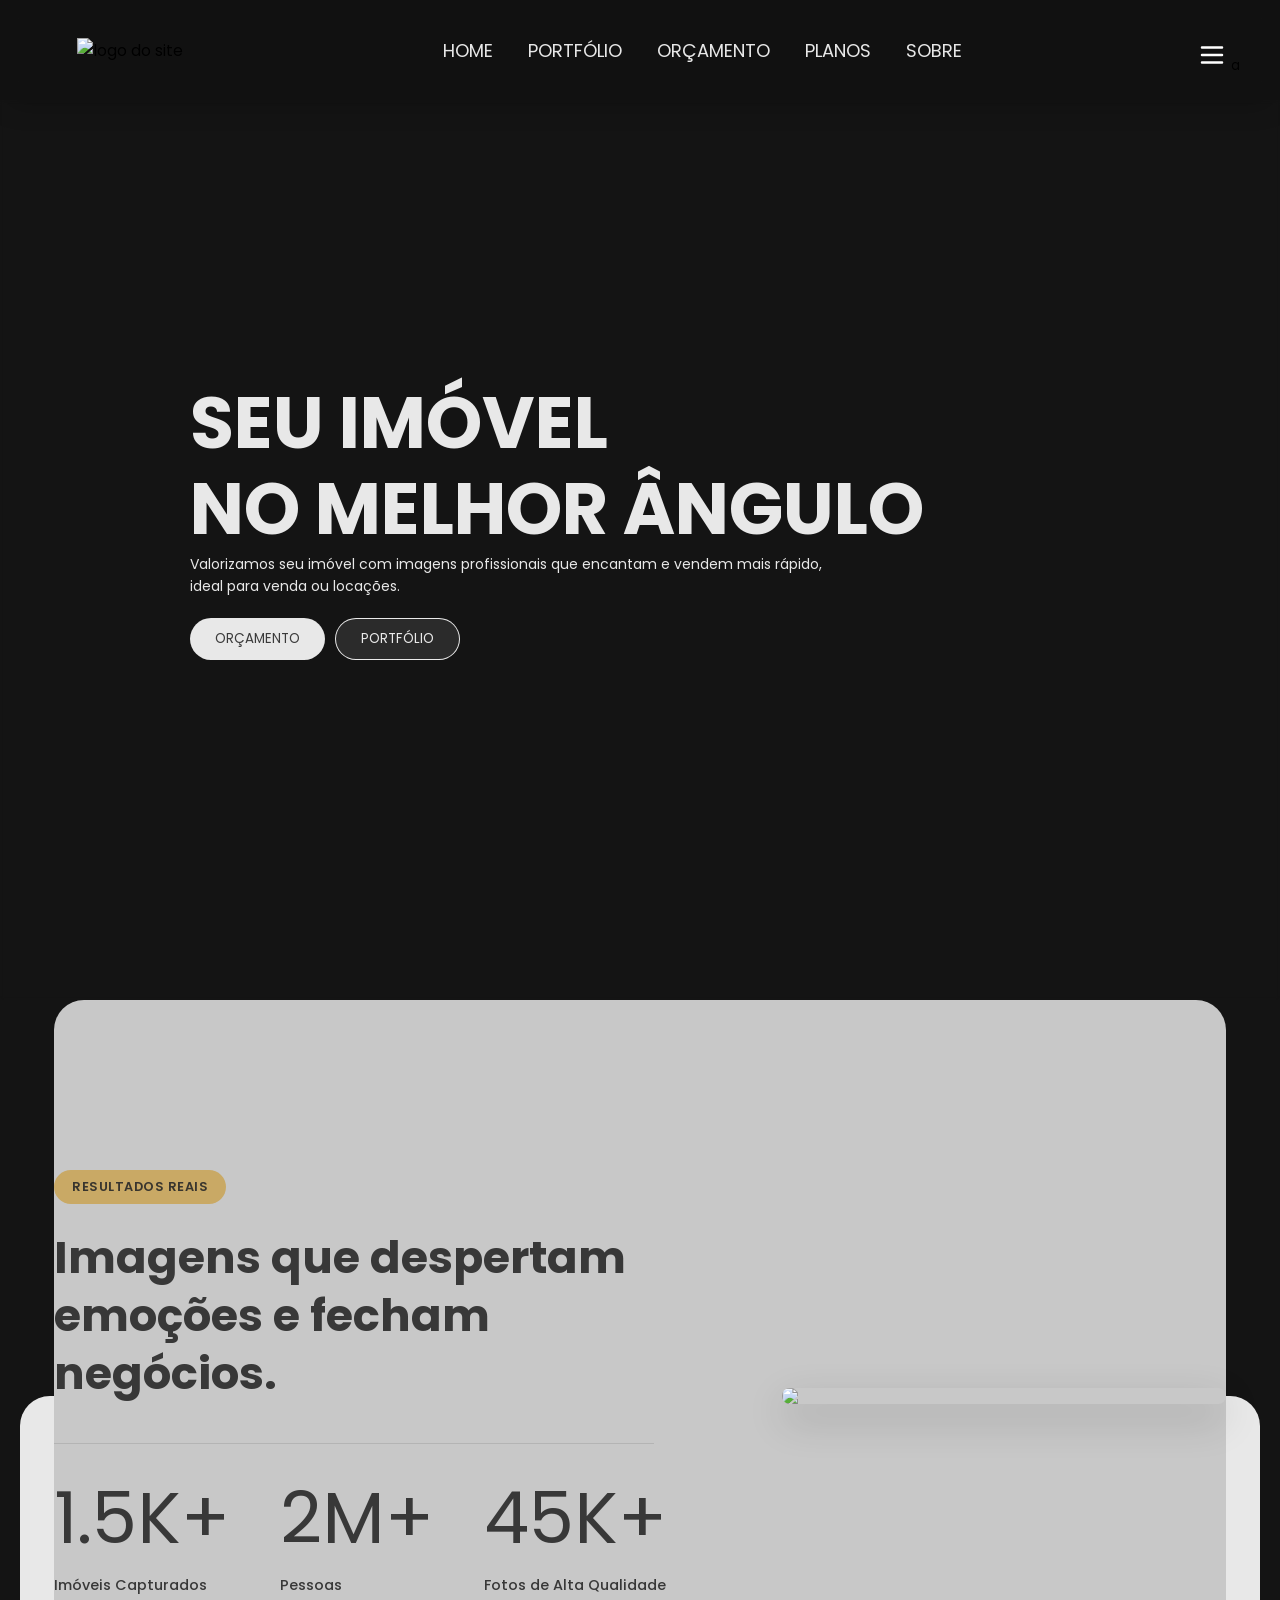
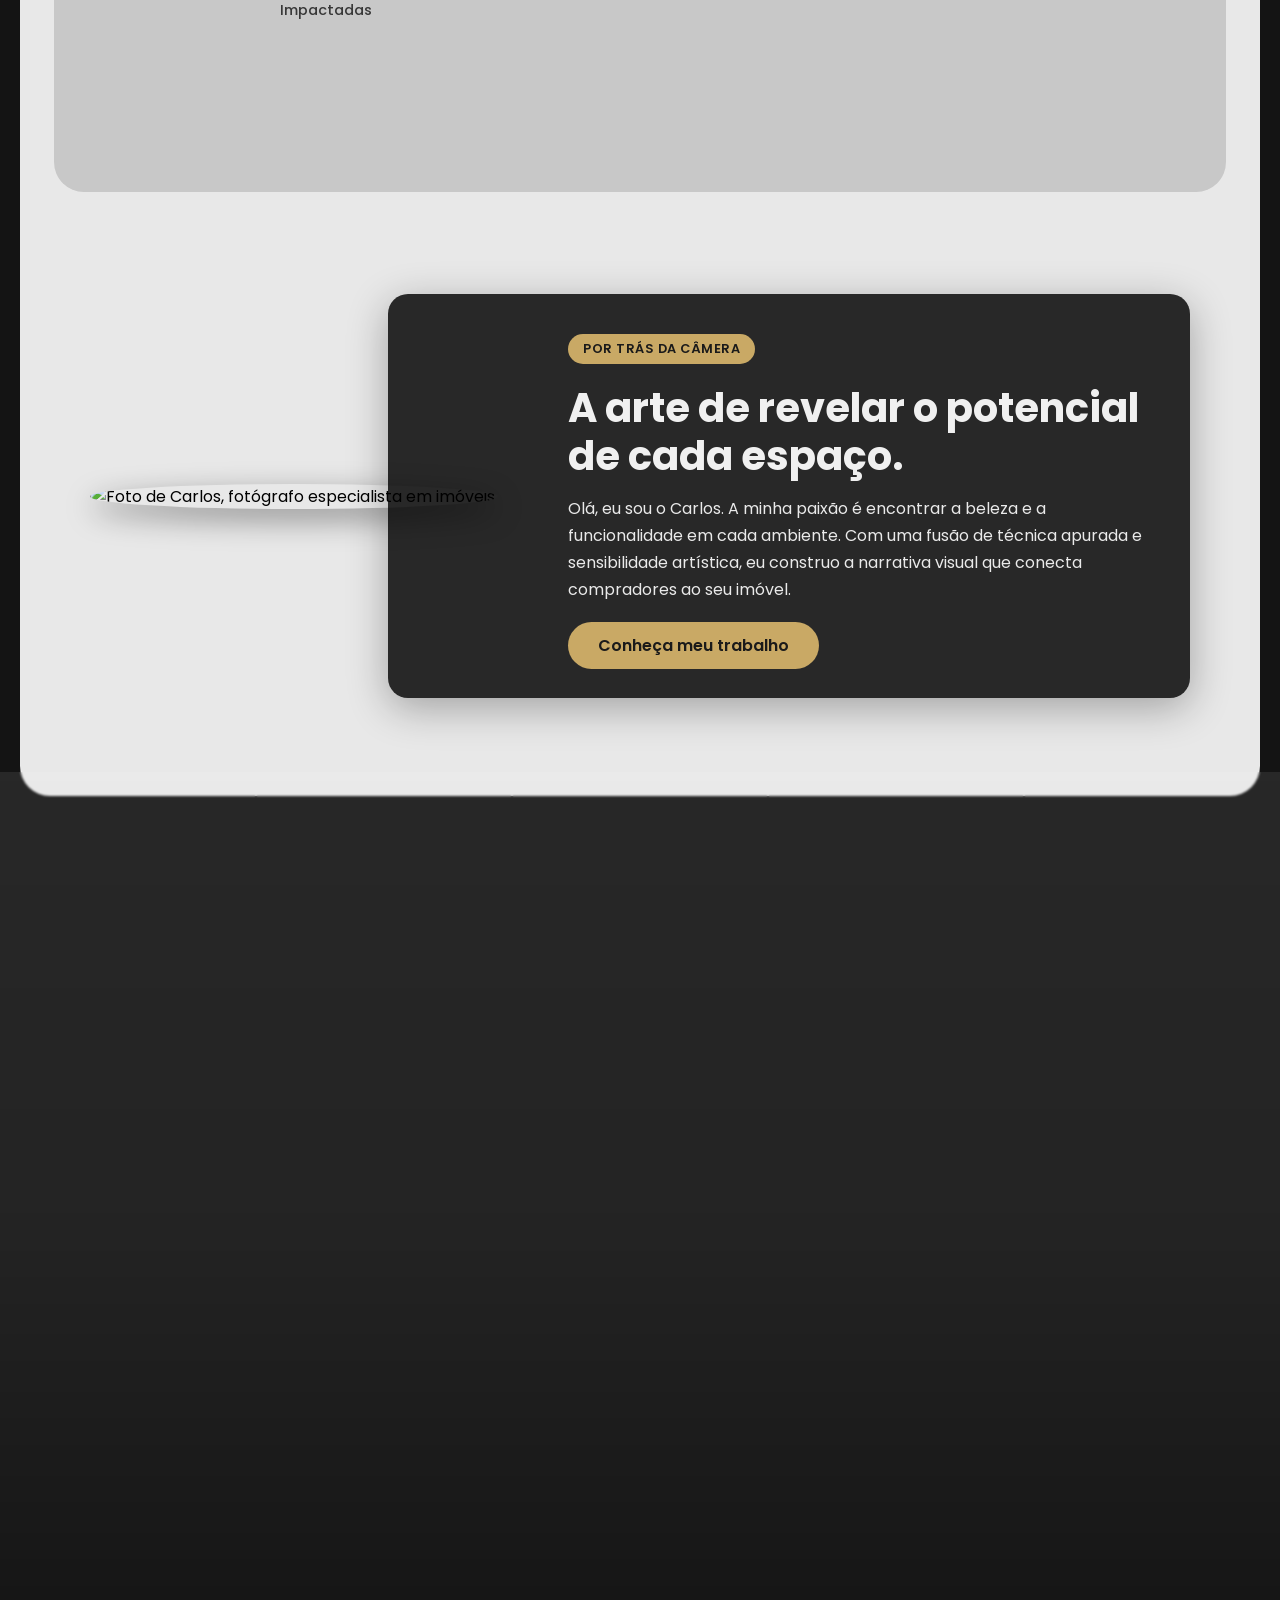
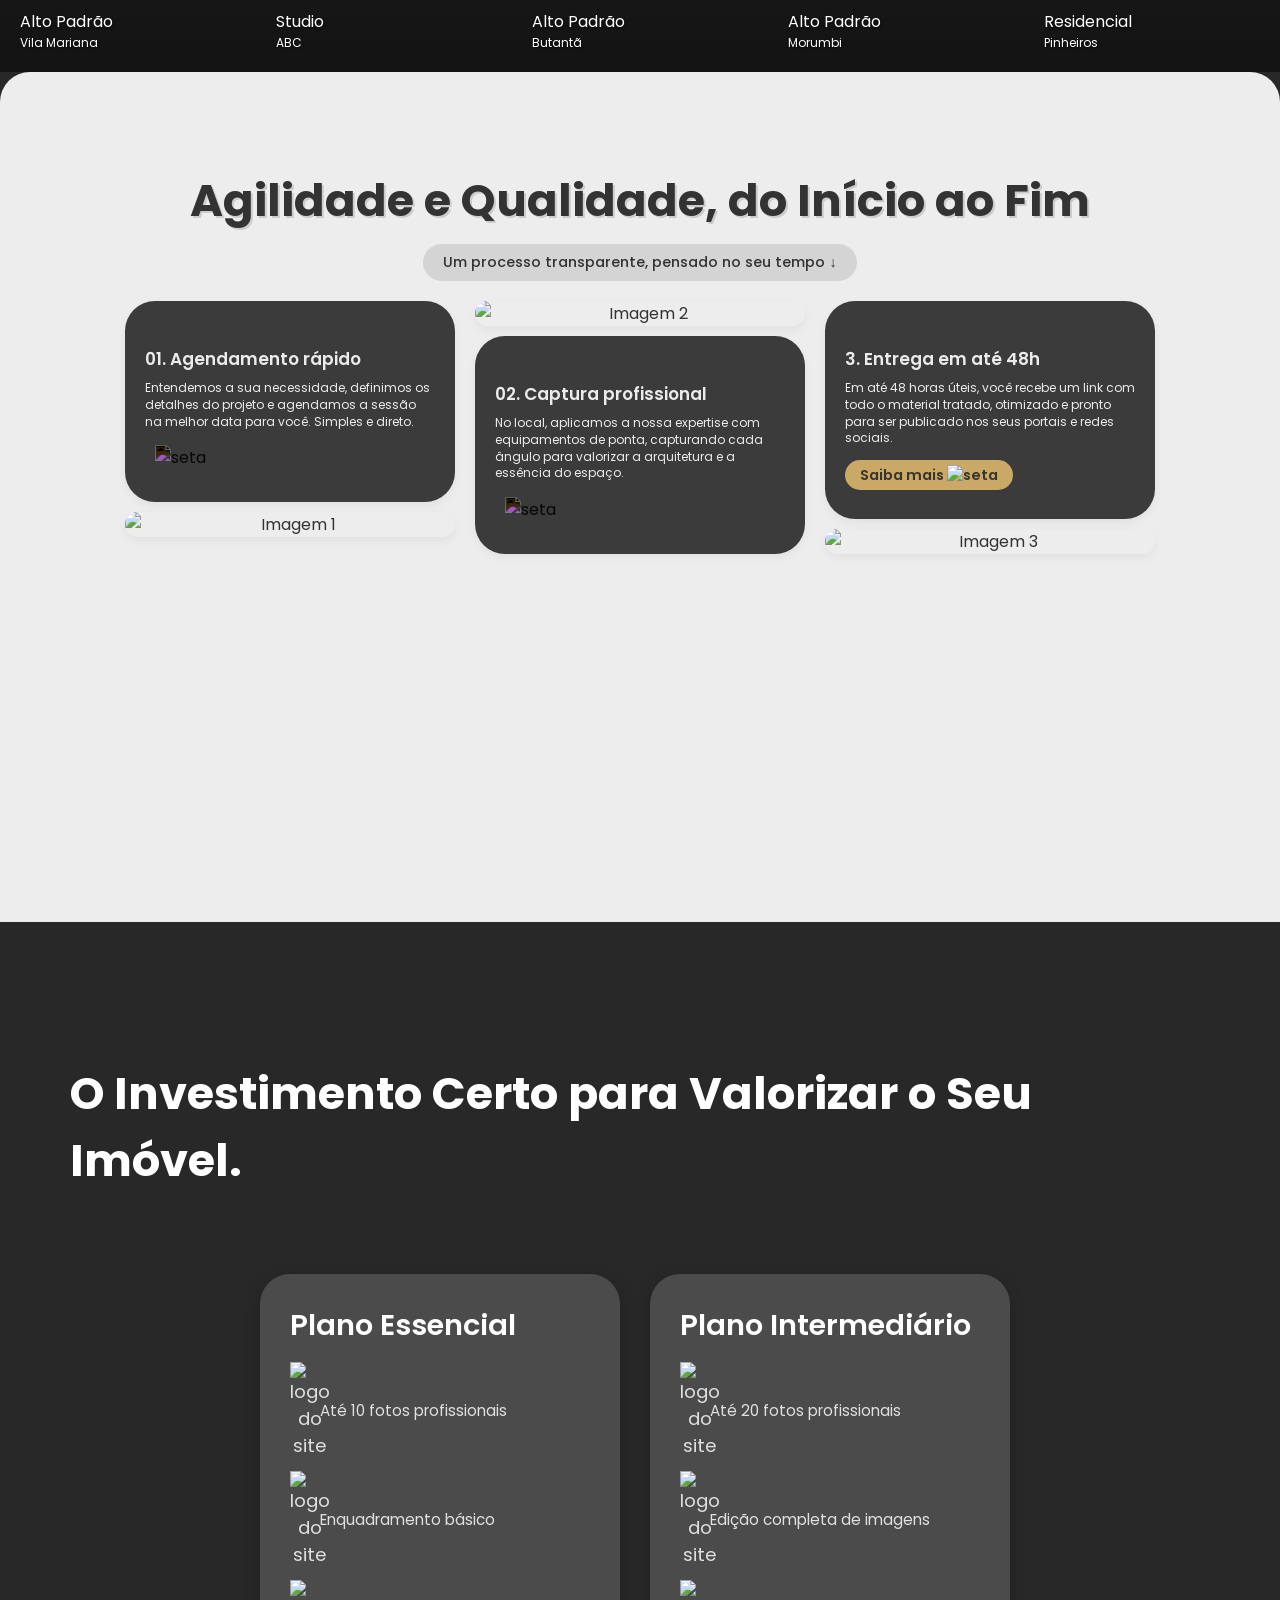
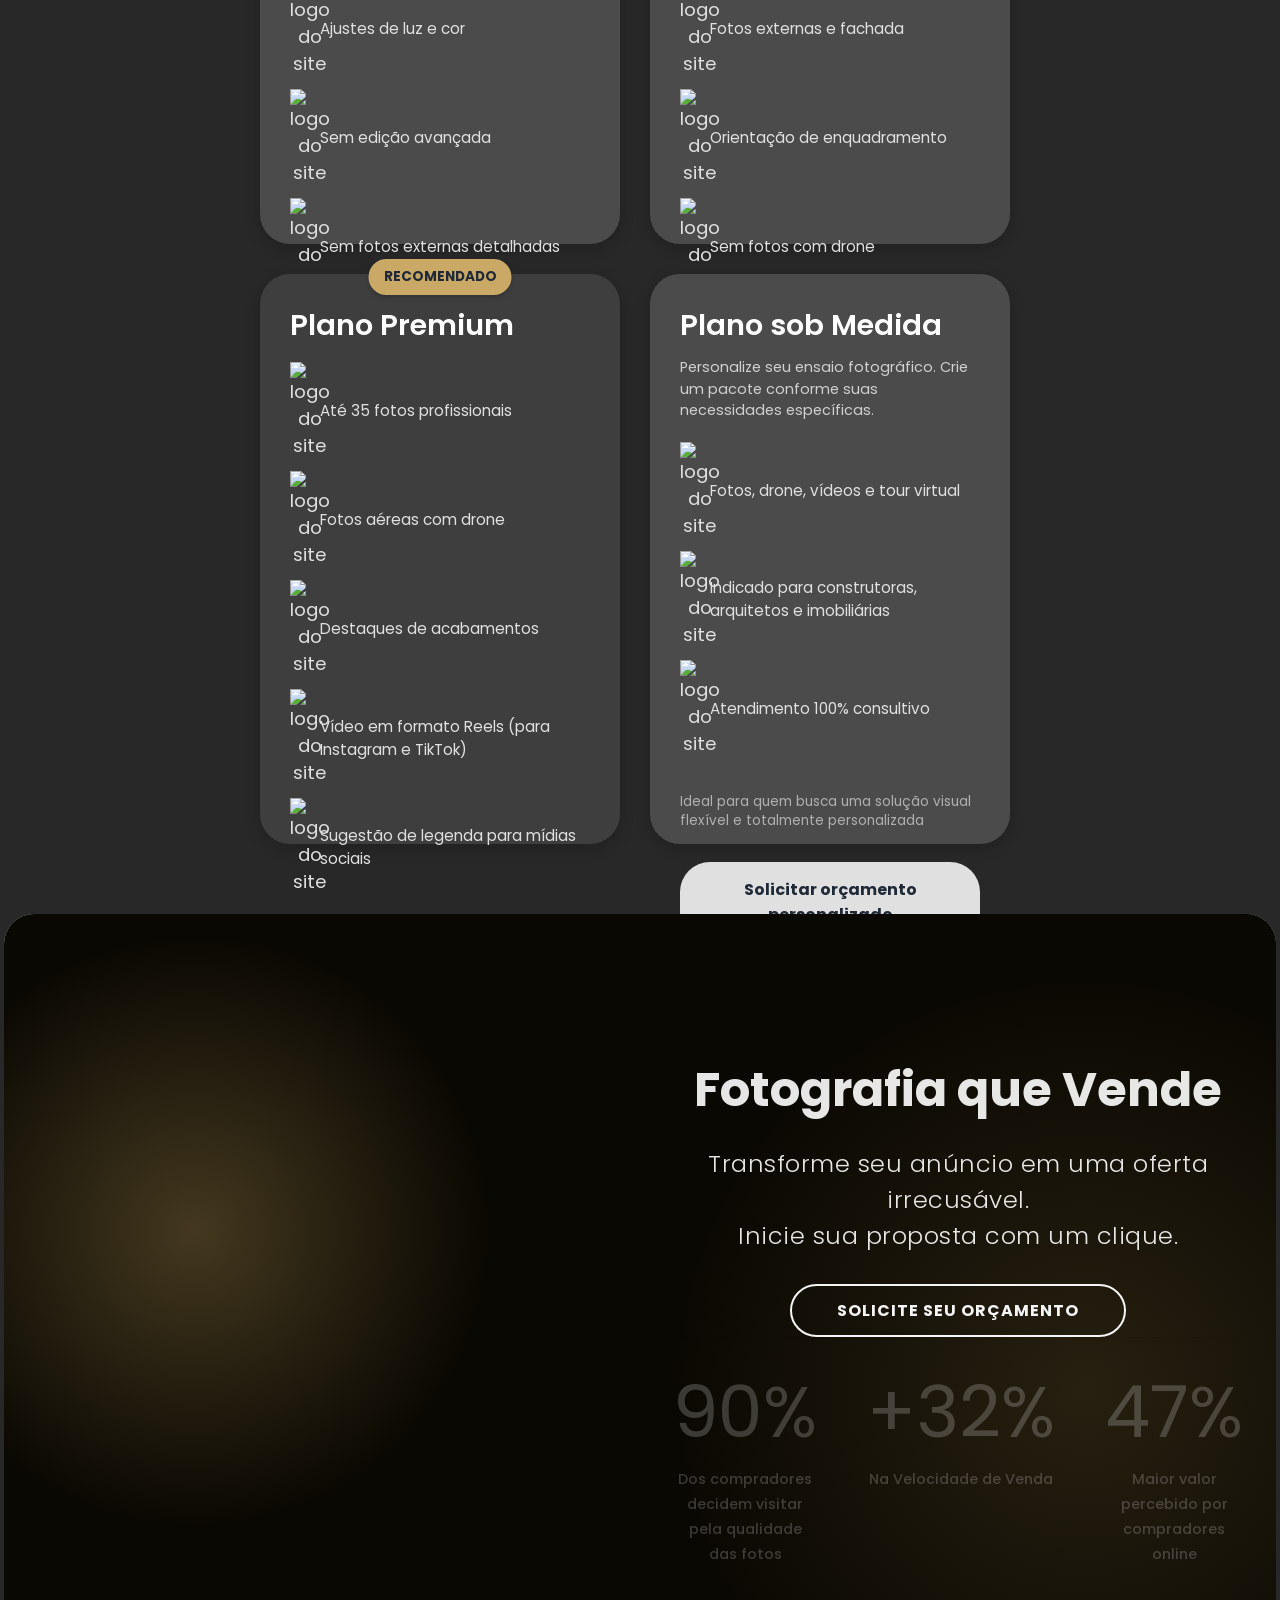
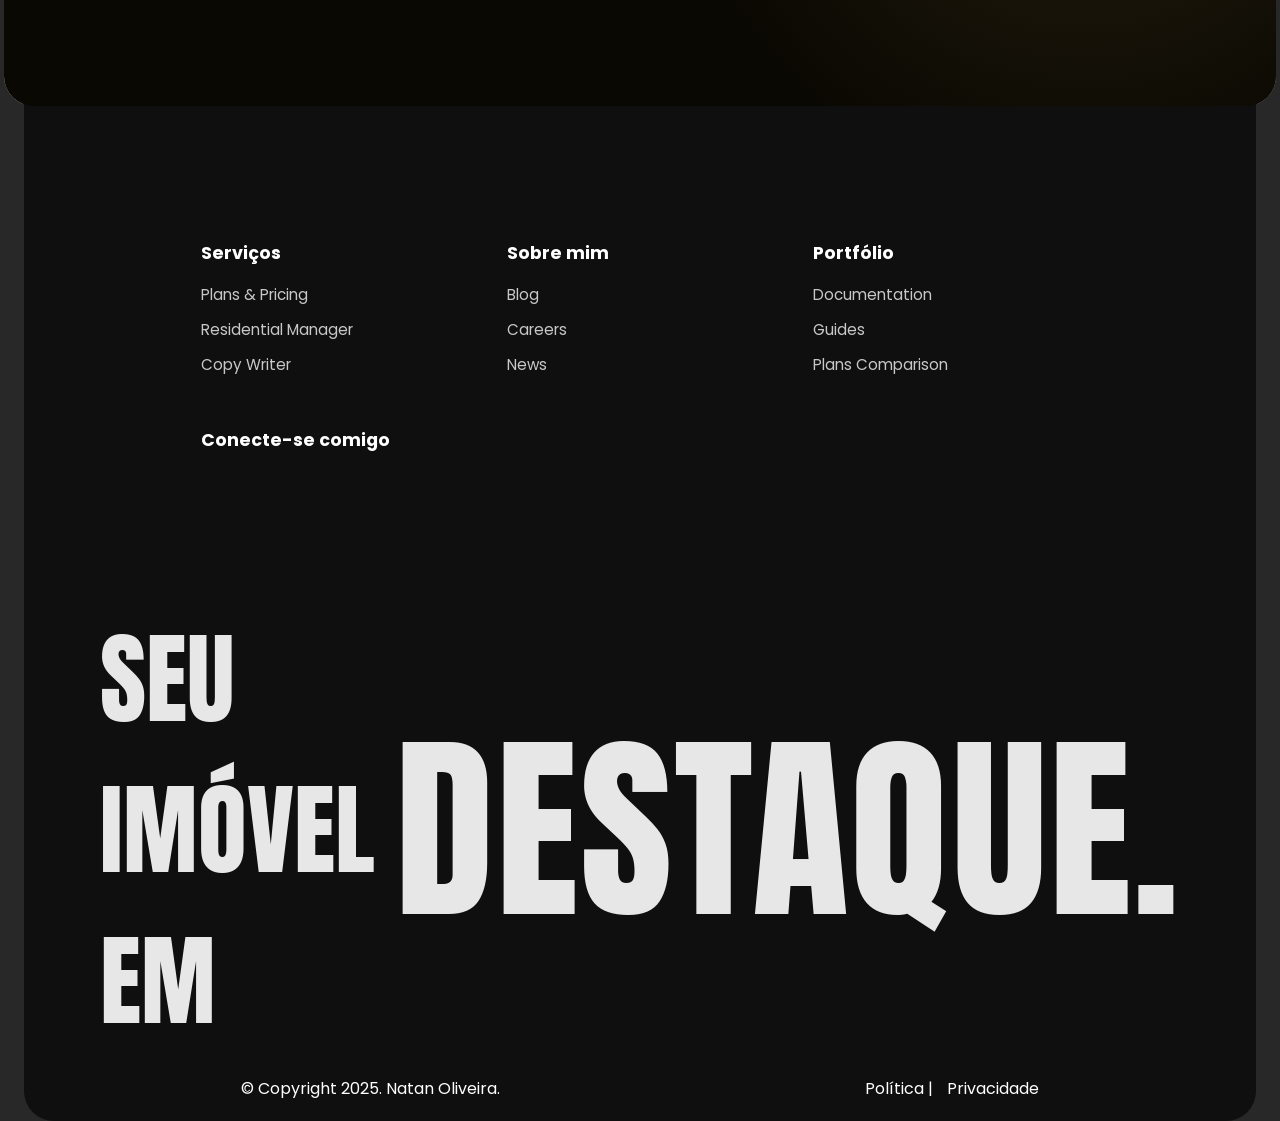
==== commit c5f1cca2: "teste" ====
--- a/index.html
+++ b/index.html
@@ -31,7 +31,7 @@
 
             <button class="open-menu-btn" id="menu-toggle">
                 <img src="[data-uri]"
-                    alt="Abrir Menu">
+                    alt="Abrir Menu"> a
             </button>
 
             </header>
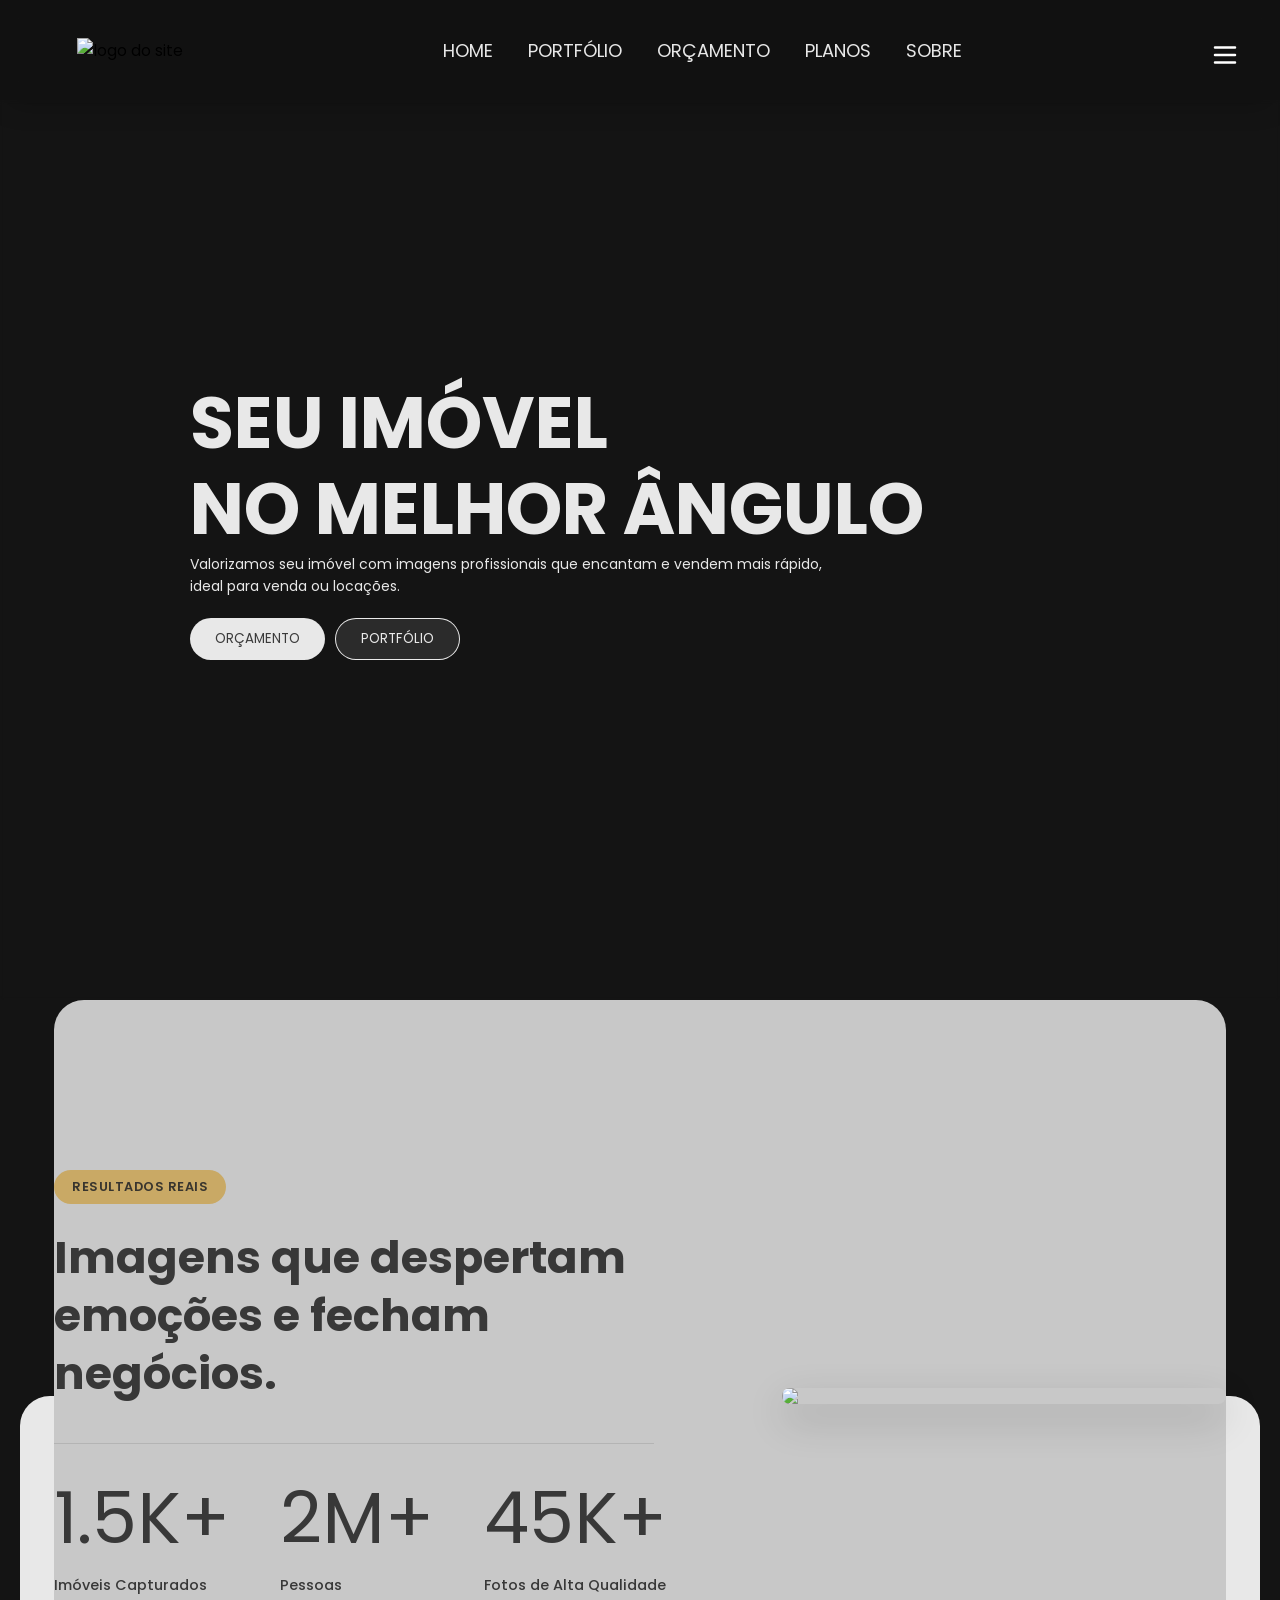
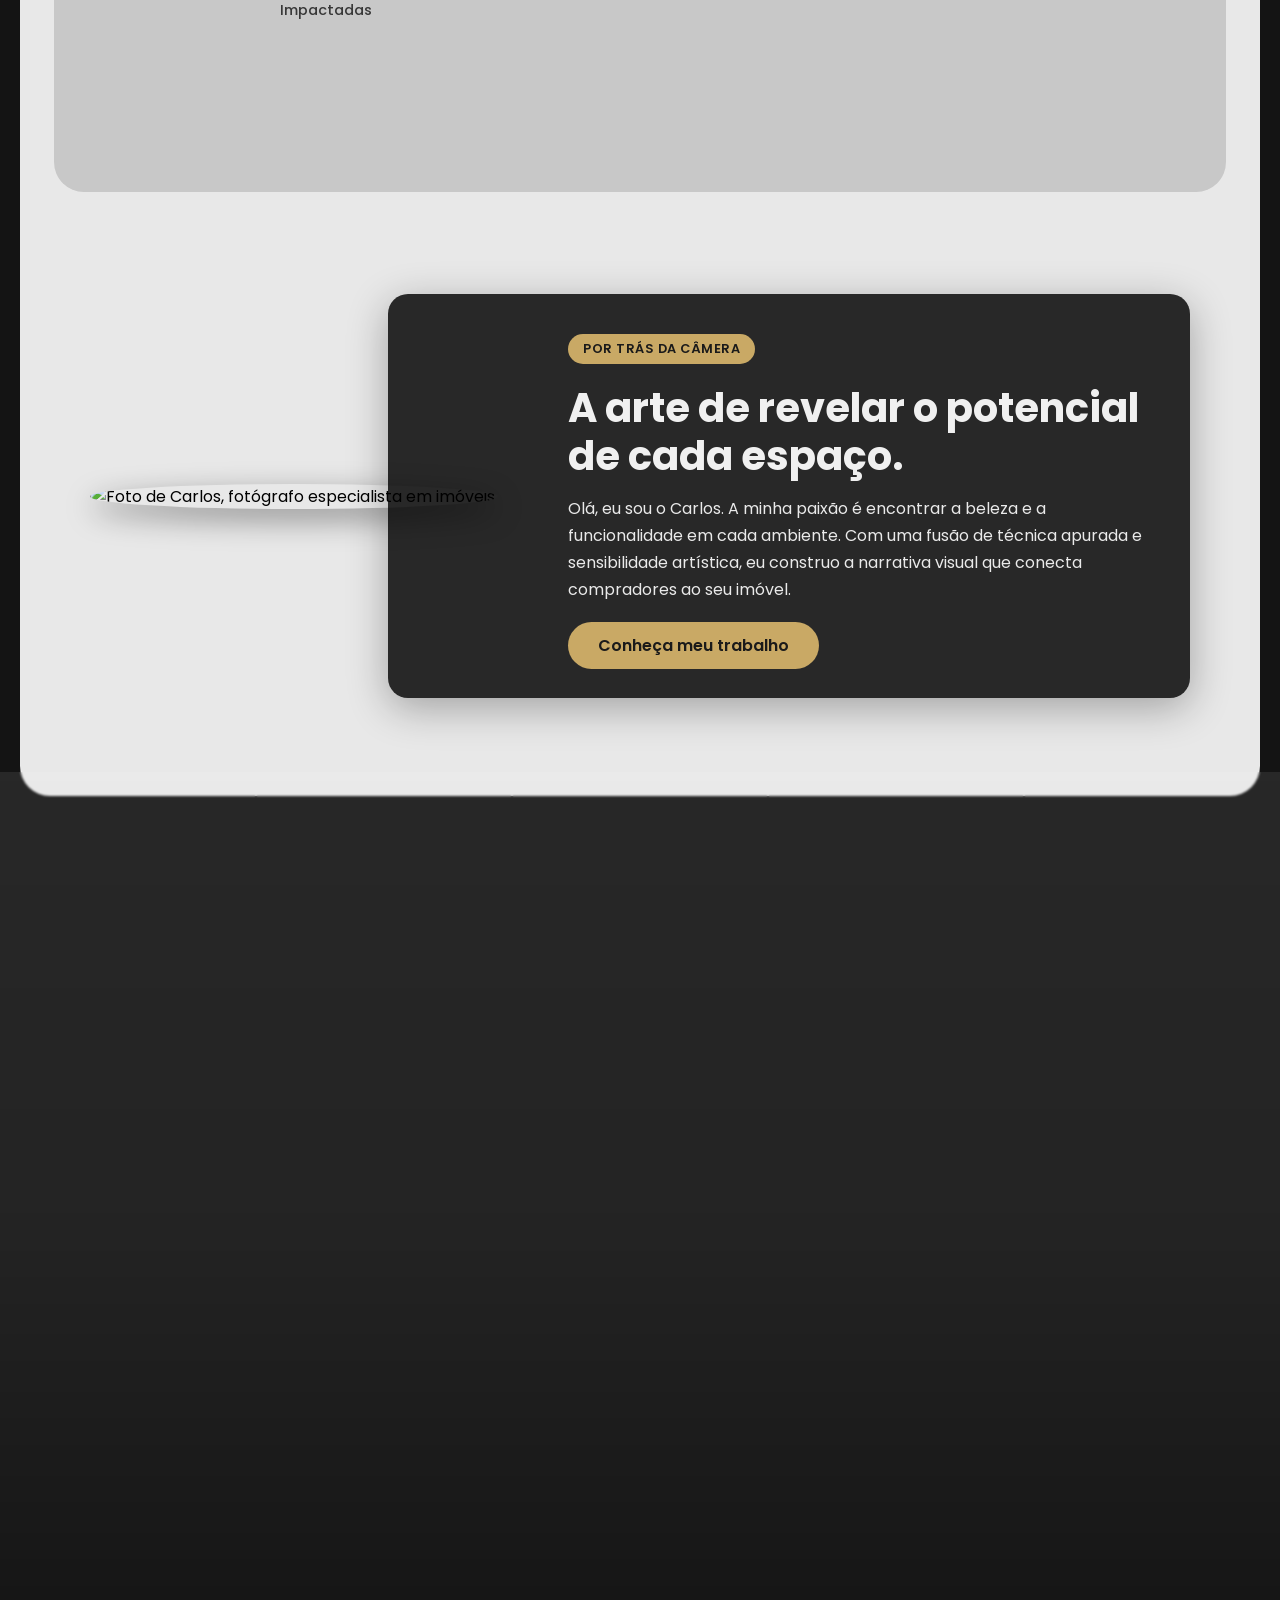
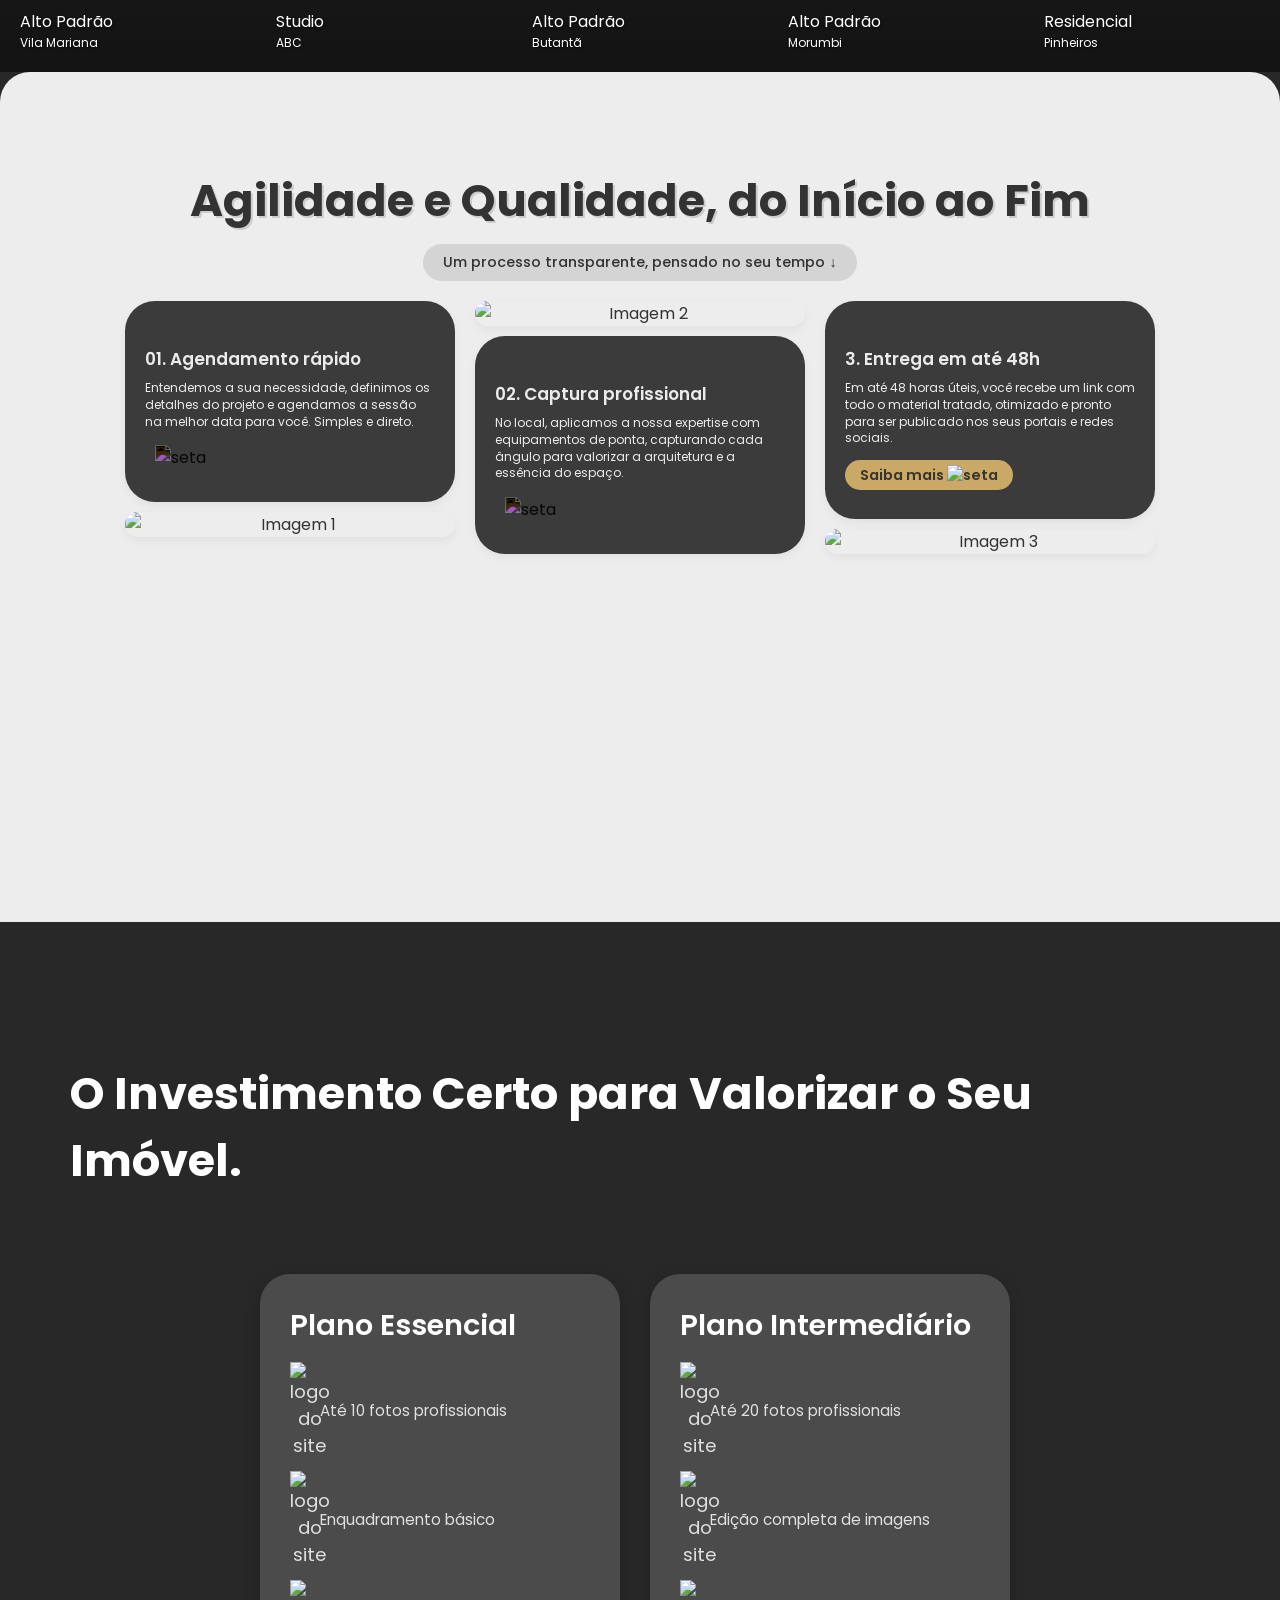
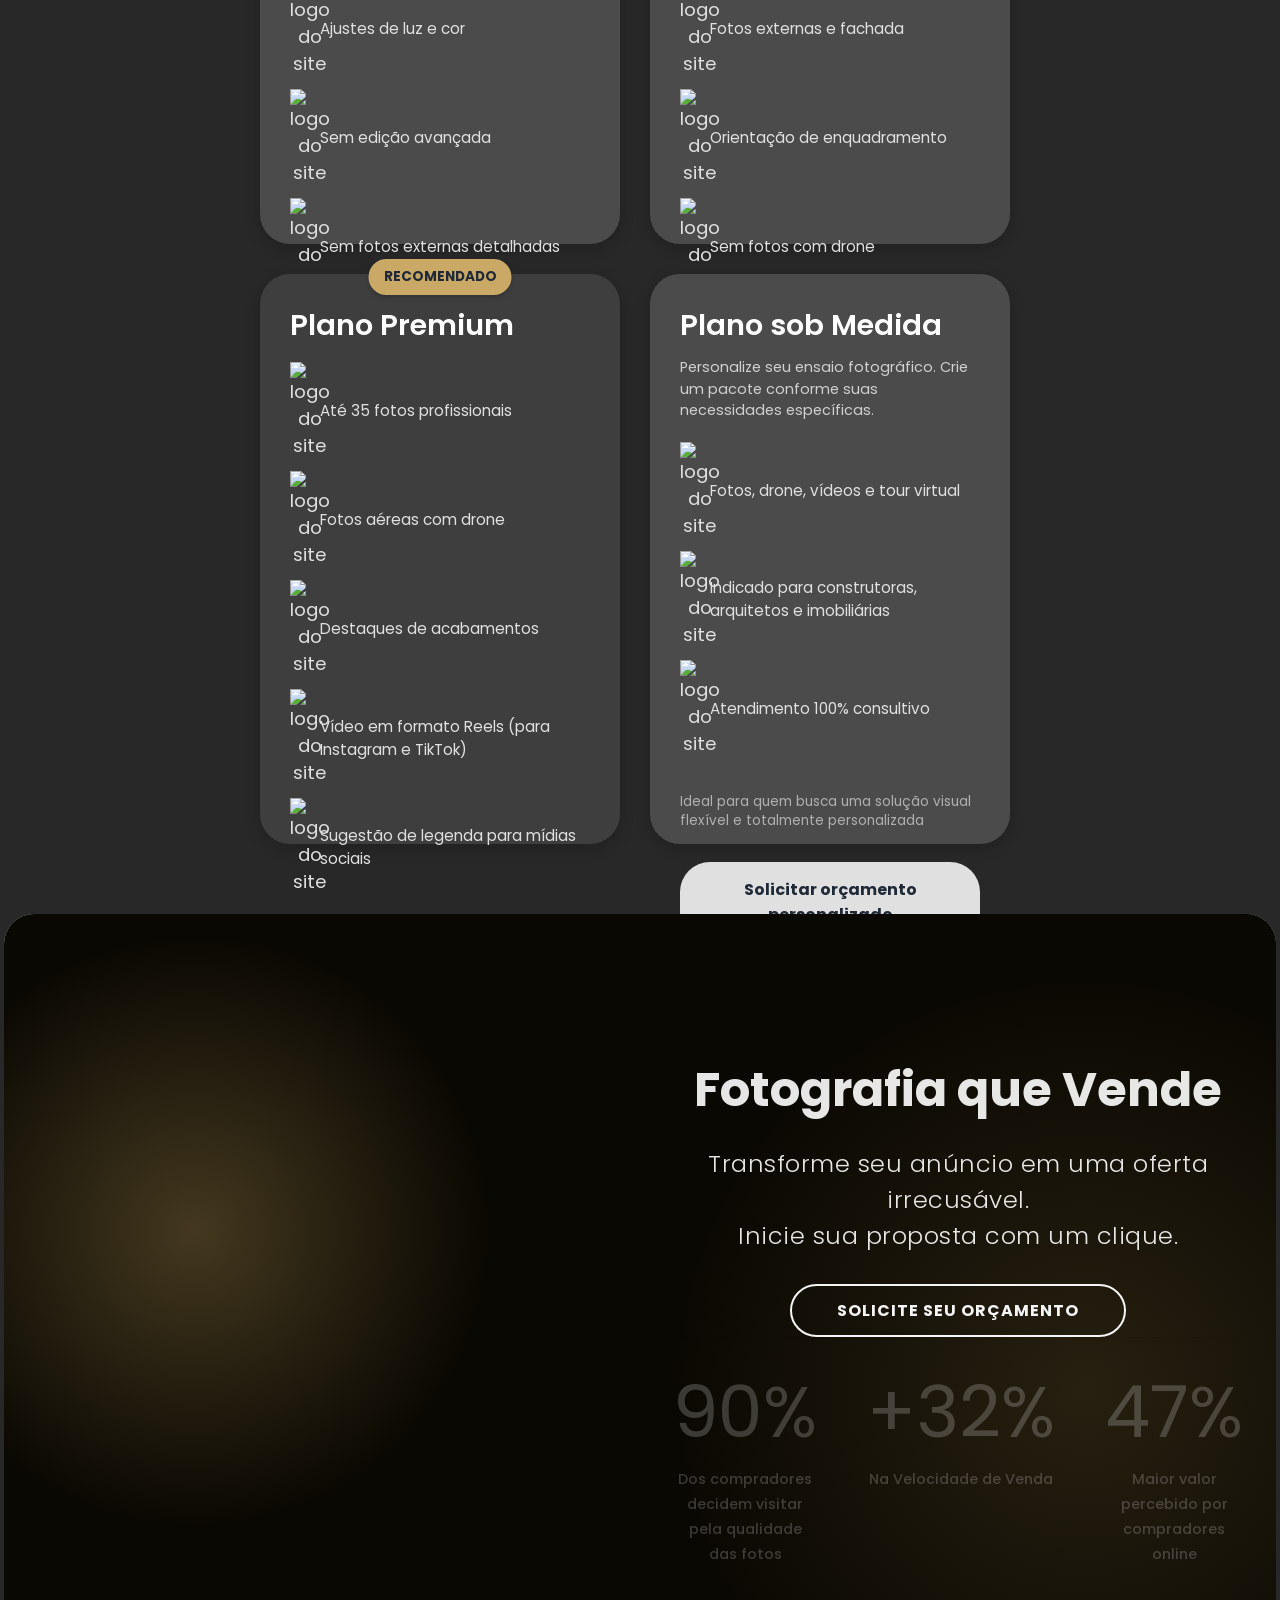
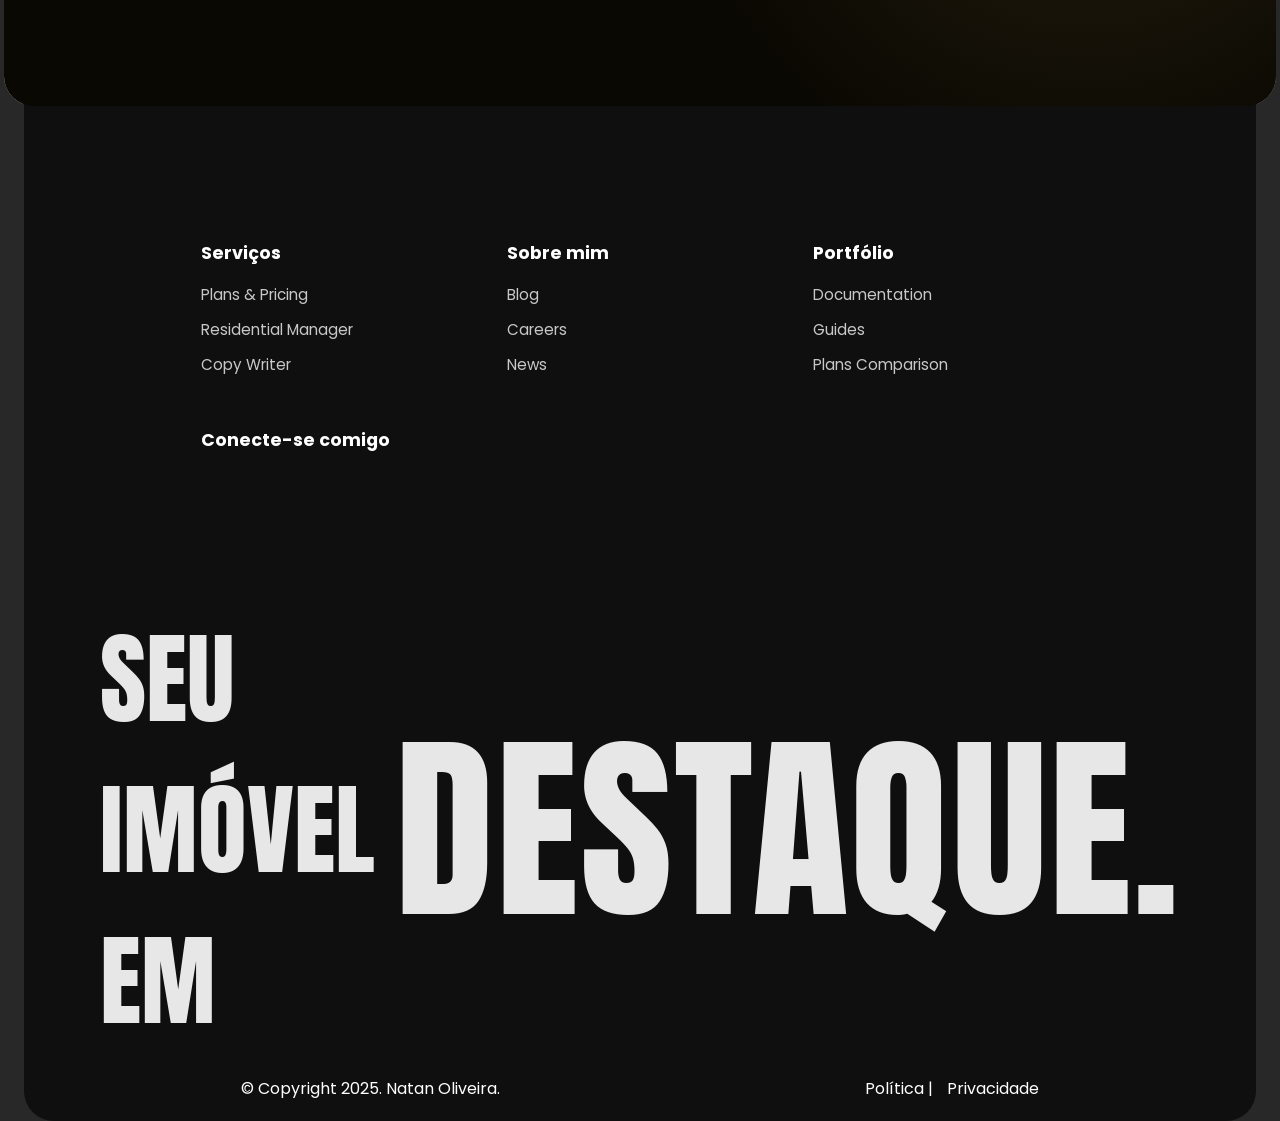
==== commit 8ddf3724: "funcionou" ====
--- a/index.html
+++ b/index.html
@@ -31,7 +31,7 @@
 
             <button class="open-menu-btn" id="menu-toggle">
                 <img src="[data-uri]"
-                    alt="Abrir Menu"> a
+                    alt="Abrir Menu"> 
             </button>
 
             </header>
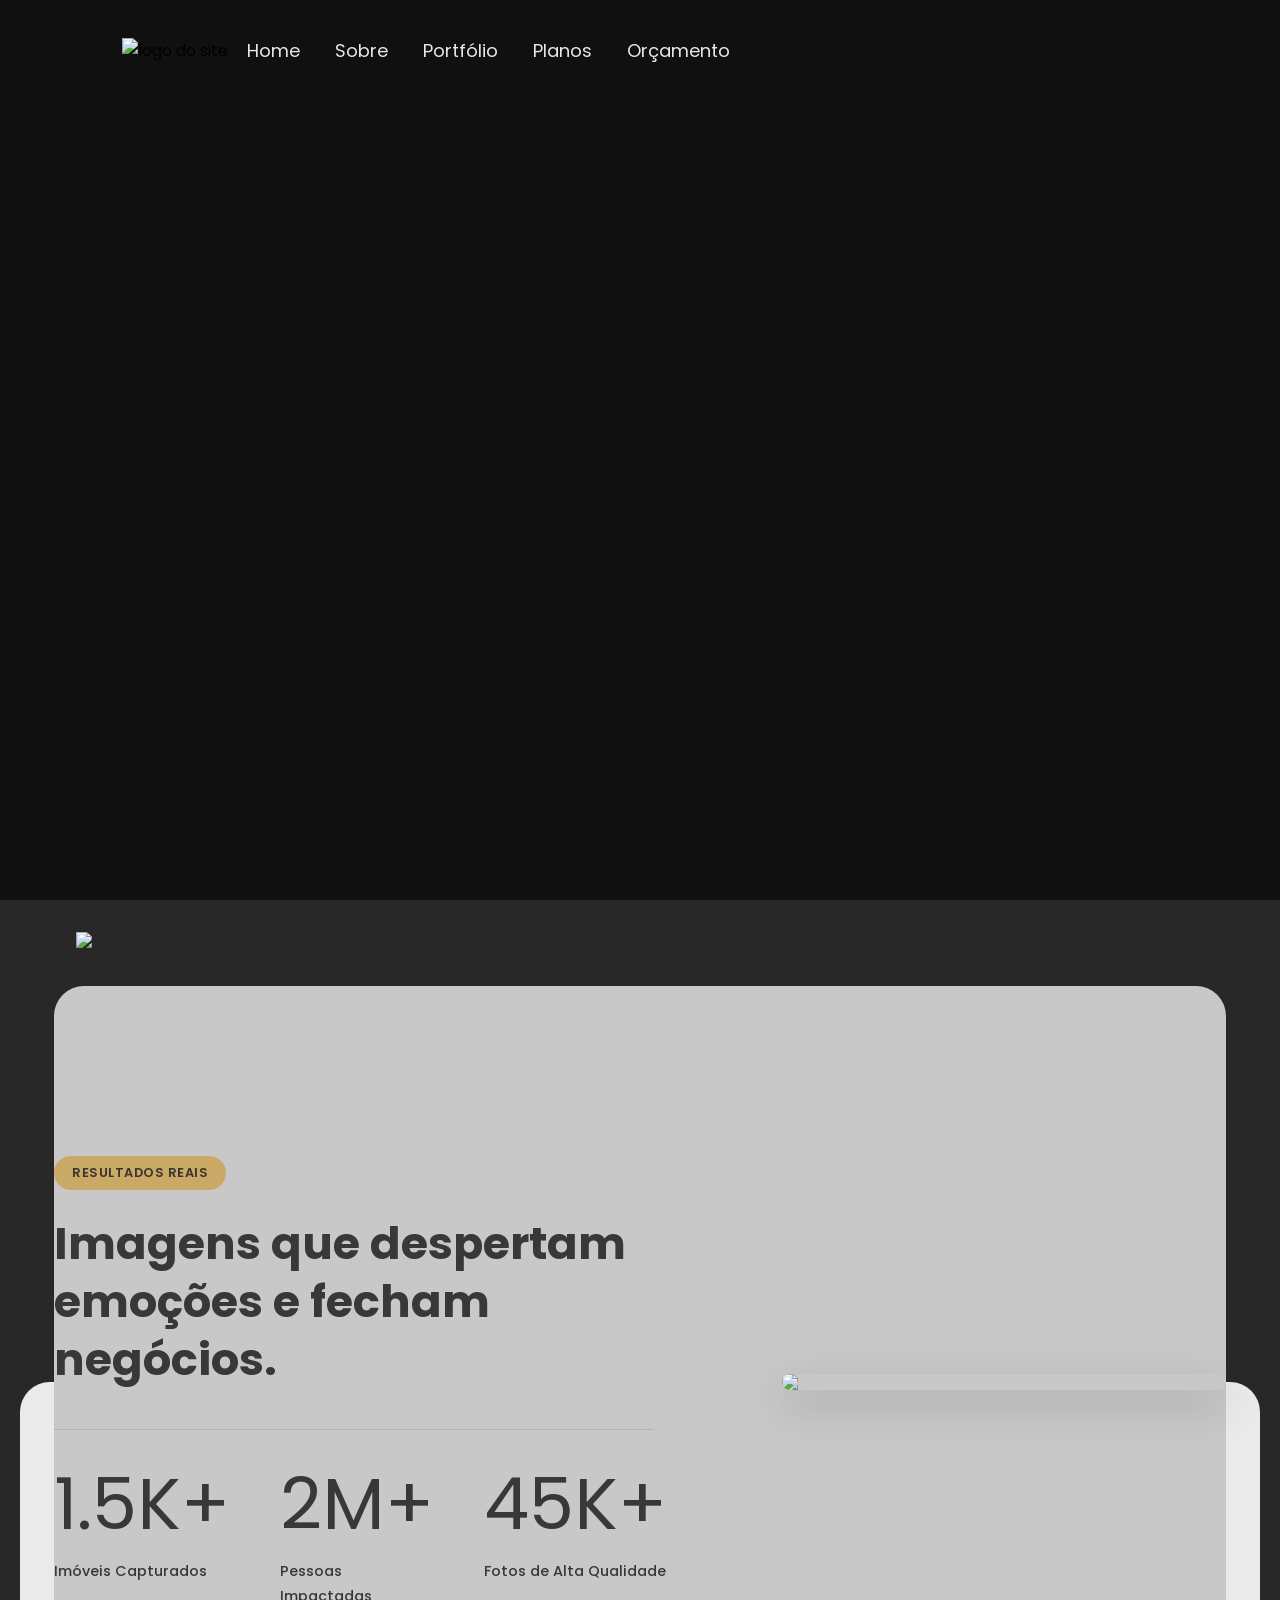
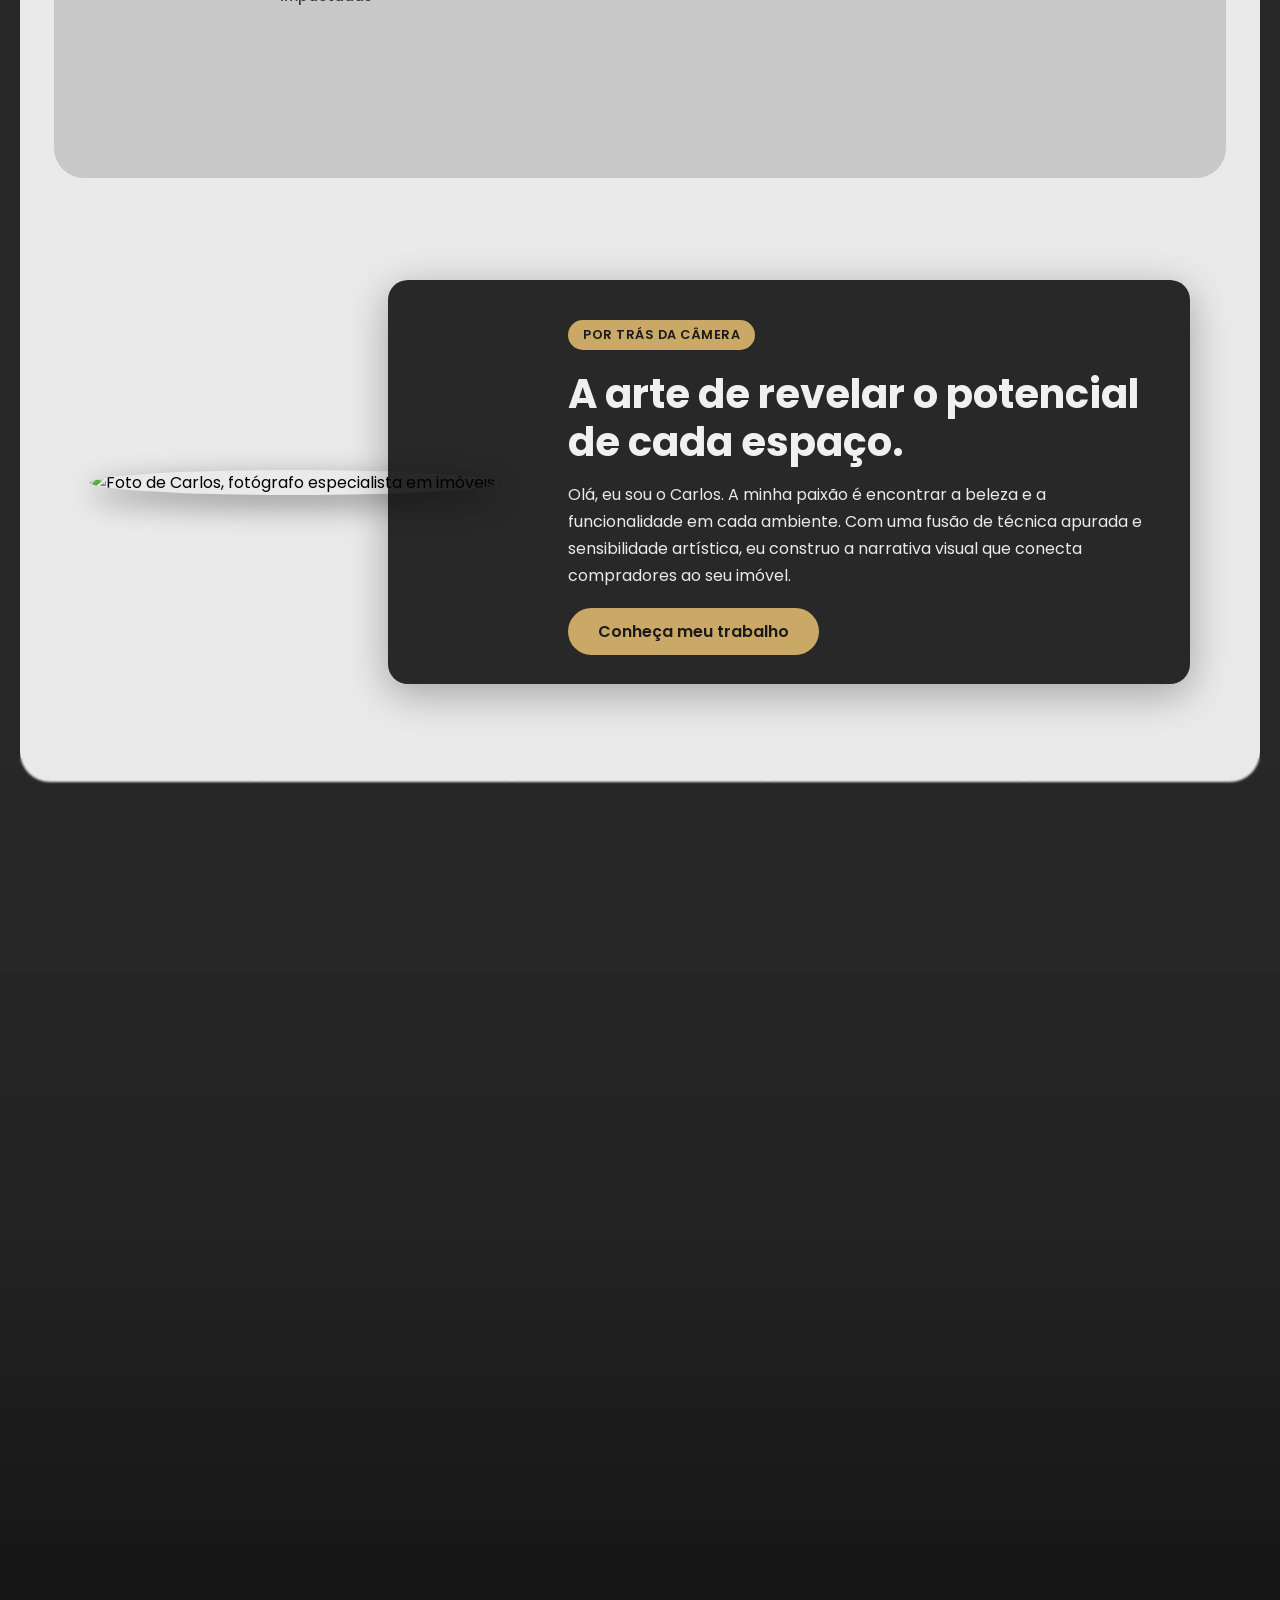
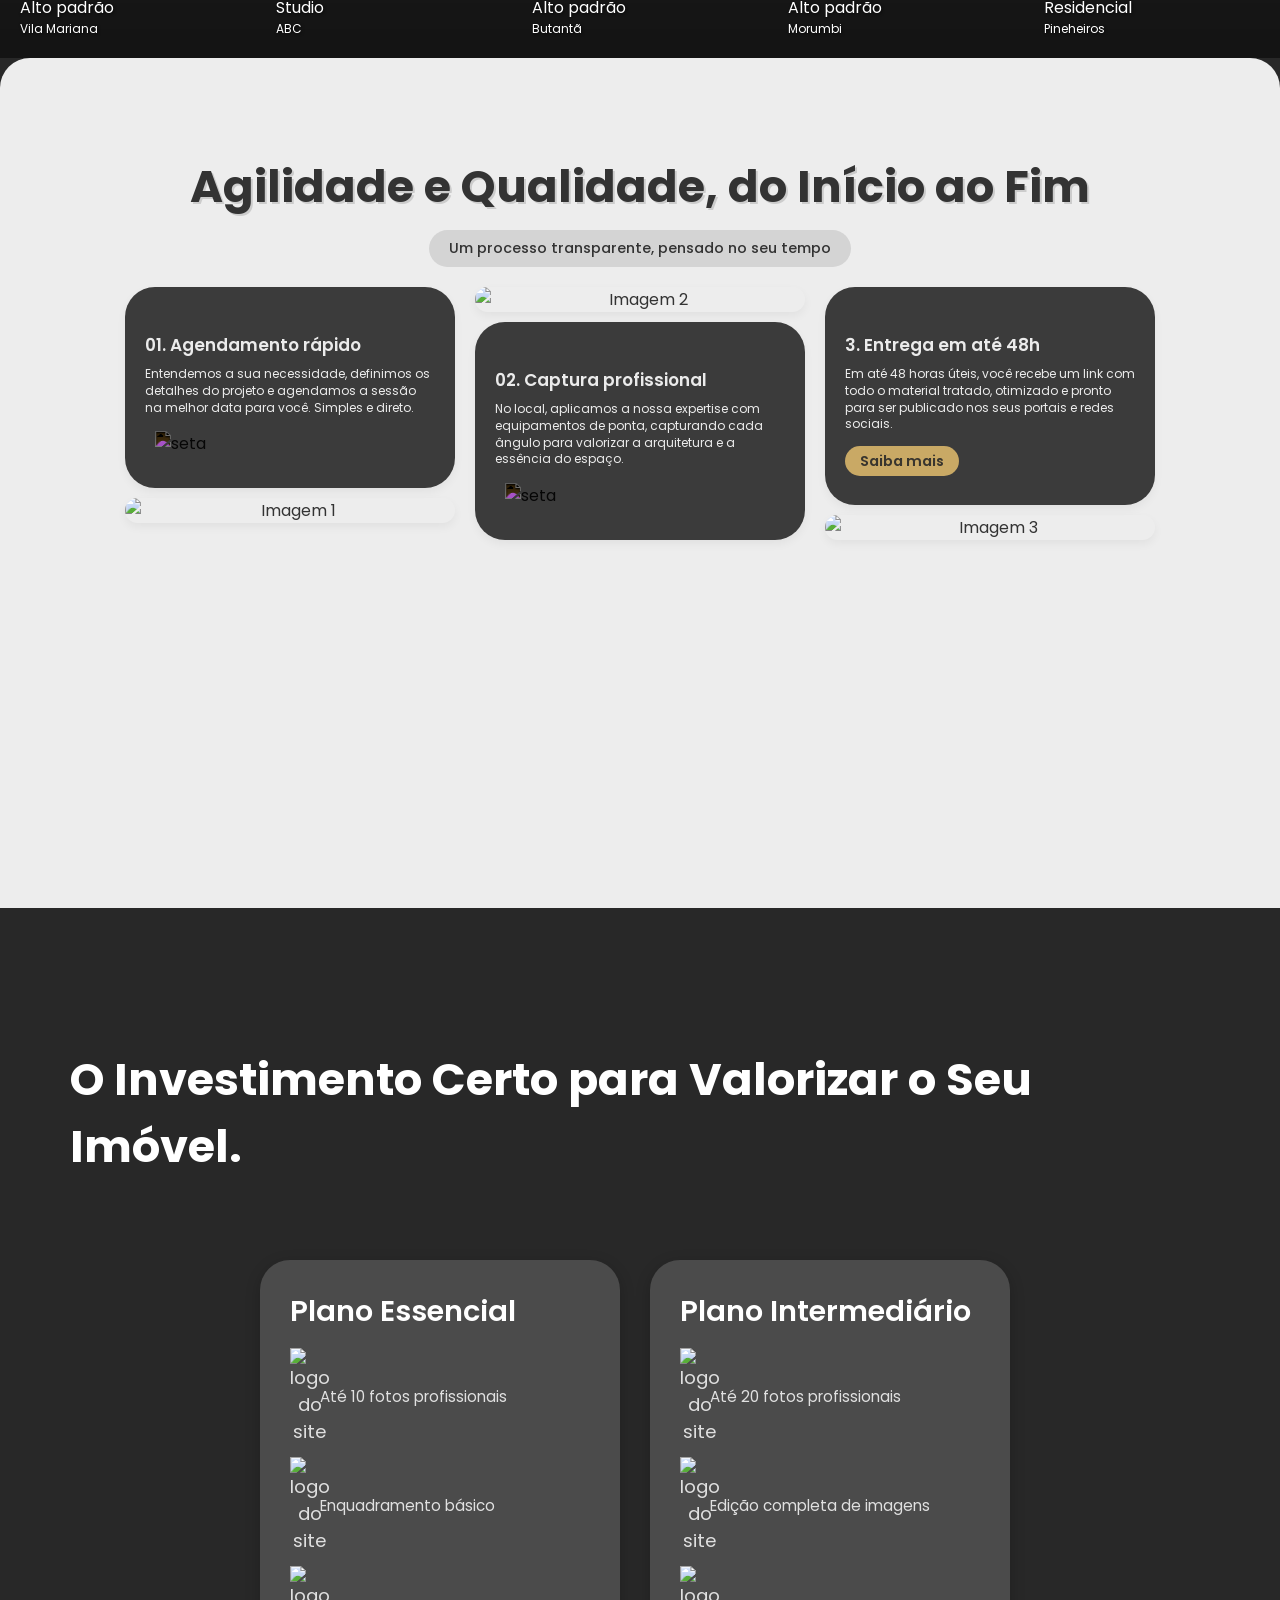
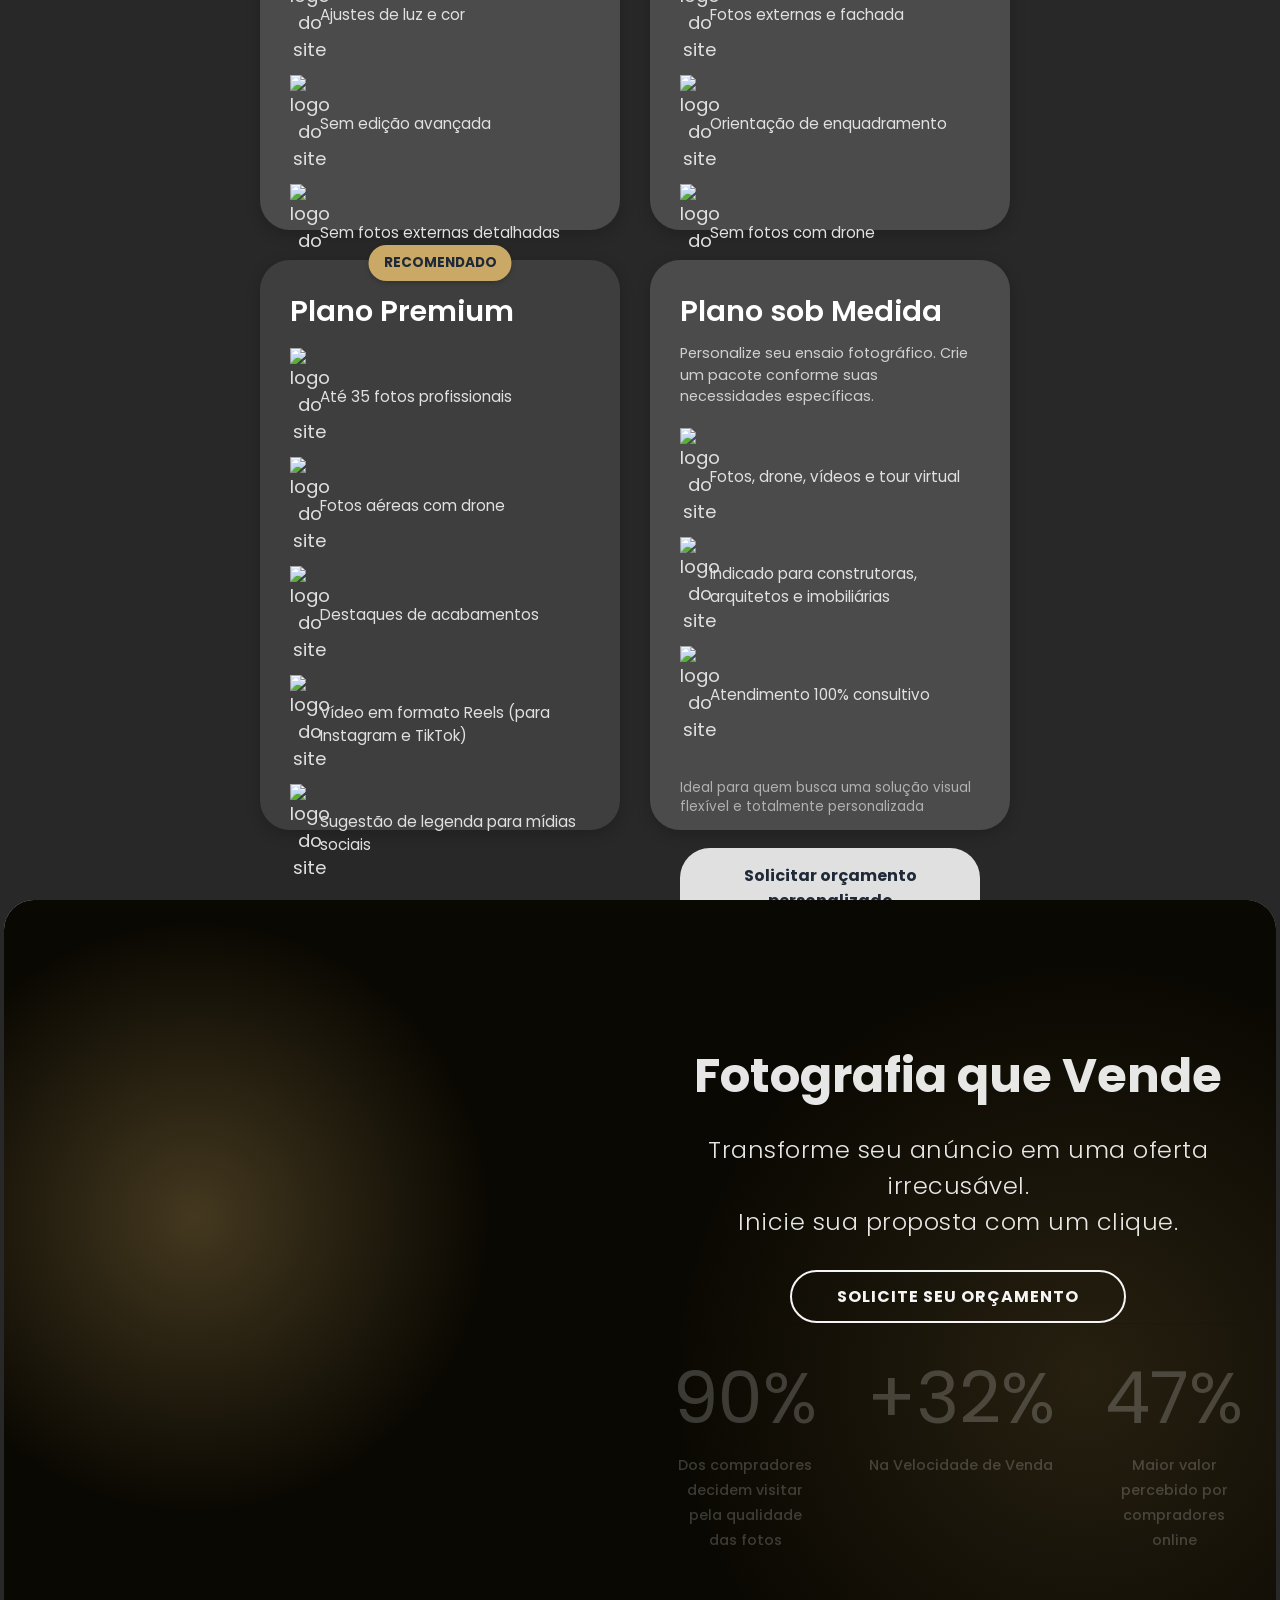
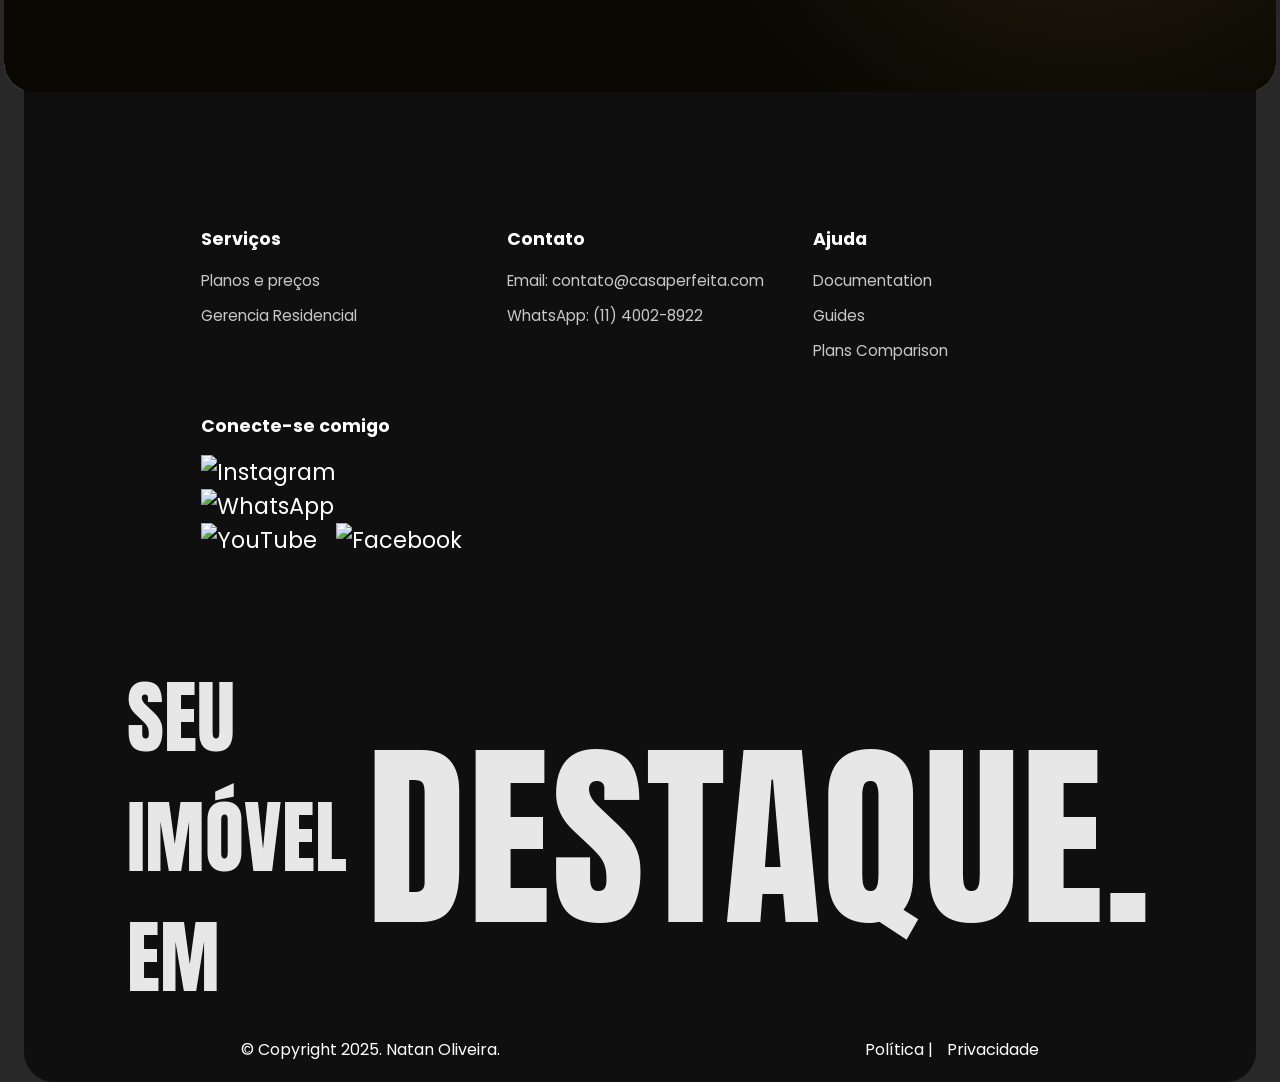
==== commit 2dfc76e9: "Tentativa de ajuste de responsividade do hero" ====
--- a/index.html
+++ b/index.html
@@ -4,198 +4,252 @@
 <head>
     <meta charset="UTF-8">
     <meta name="viewport" content="width=device-width, initial-scale=1.0">
-    <title>Home</title>
+    <title>Carlos I. Rios</title>
     <link rel="stylesheet" href="src/styles/root.css">
-    <link rel="script" href="./src/scripts/script.js">
+    <link rel="icon" href="src/assets/images/logo.Carlos.png" type="image/x-icon" style=" filter: invert(100%);">
 </head>
 
 <body>
 
+    <section class="hero">
+        <header>
+            <header>
+
+            <img class="imagem-logo" src="src/assets/images/logo.Carlos.png" alt="logo do site">
+
+            <nav>
+                <a href="">Home</a>
+                <a href="#carrossel">Sobre</a>
+                <a href="#orcamento-botao">Portfólio </a>
+                <a href="#portfolio">Planos</a>
+                <a href="#sobre-carlos">Orçamento</a>
+            </nav>
+        </header>
+        <main class="hero-section">
+        </main>
+    </section>
+
     <!-- IMG - FUNDO - HERO -->
-    <section class="hero">
-
-        <!-- HEADER - HERO -->
-        <header>
-
-            <img  class="imagem-logo" src="src/assets/images/logo.Carlos.png" alt="logo do site">
+    <!-- <section class="hero">
+
+        HEADER - HERO
+        
+
+            <button class="bar">
+
+            </button>
 
             <nav>
-                <a href="">HOME</a>
-                <a href="">PORTFÓLIO</a>
-                <a href="">ORÇAMENTO </a>
-                <a href="">PLANOS</a>
-                <a href="">SOBRE</a>
-            </nav>
-
-            <button class="bar">
-
-            <button class="open-menu-btn" id="menu-toggle">
-                <img src="[data-uri]"
-                    alt="Abrir Menu"> 
-            </button>
-
-            </header>
-
-
-
-            
-            <div class="side-menu" id="side-menu">
-                <nav>
-                    <div class="nav-link-wrapper"><a href="#"><span class="arrow-icon"><svg width="24" height="24"
-                                    viewBox="0 0 24 24" fill="none" xmlns="http://www.w3.org/2000/svg">
-                                    <path d="M5 12H19M19 12L12 5M19 12L12 19" stroke="white" stroke-width="2"
-                                        stroke-linecap="round" stroke-linejoin="round" />
-                                </svg></span>HOME</a></div>
-                    <div class="nav-link-wrapper"><a href="#"><span class="arrow-icon"><svg width="24" height="24"
-                                    viewBox="0 0 24 24" fill="none" xmlns="http://www.w3.org/2000/svg">
-                                    <path d="M5 12H19M19 12L12 5M19 12L12 19" stroke="white" stroke-width="2"
-                                        stroke-linecap="round" stroke-linejoin="round" />
-                                </svg></span>PORTFÓLIO</a></div>
-                    <div class="nav-link-wrapper"><a href="#"><span class="arrow-icon"><svg width="24" height="24"
-                                    viewBox="0 0 24 24" fill="none" xmlns="http://www.w3.org/2000/svg">
-                                    <path d="M5 12H19M19 12L12 5M19 12L12 19" stroke="white" stroke-width="2"
-                                        stroke-linecap="round" stroke-linejoin="round" />
-                                </svg></span>ORÇAMENTO</a></div>
-                    <div class="nav-link-wrapper"><a href="#"><span class="arrow-icon"><svg width="24" height="24"
-                                    viewBox="0 0 24 24" fill="none" xmlns="http://www.w3.org/2000/svg">
-                                    <path d="M5 12H19M19 12L12 5M19 12L12 19" stroke="white" stroke-width="2"
-                                        stroke-linecap="round" stroke-linejoin="round" />
-                                </svg></span>PLANOS</a></div>
-                    <div class="nav-link-wrapper"><a href="#"><span class="arrow-icon"><svg width="24" height="24"
-                                    viewBox="0 0 24 24" fill="none" xmlns="http://www.w3.org/2000/svg">
-                                    <path d="M5 12H19M19 12L12 5M19 12L12 19" stroke="white" stroke-width="2"
-                                        stroke-linecap="round" stroke-linejoin="round" />
-                                </svg></span>SOBRE</a></div>
-                </nav>
-            </div>
-            <div class="page-overlay" id="page-overlay"></div>
-
-        
-
-        <!-- MAIN - HERO -->
-        <main class="hero-section">
-            <aside class="hero-content">
-                <h1>SEU IMÓVEL <br>NO MELHOR ÂNGULO</h1>
-
-                <p class="descricao">Valorizamos seu imóvel com imagens profissionais que encantam e vendem mais rápido,
-                    <br> ideal para venda ou locações.
-                </p>
-
-                <div class="botoes">
-                    <button class="button1 botaoEfeito">
-                        ORÇAMENTO
-                        <span class="circulo"></span>
-                    </button>
-
-                    <button class="button2 botaoEfeito">
-                        PORTFÓLIO
-                        <span class="circulo"></span>
-                    </button>
-                </div>
-            </aside>
-
-            <!-- <div class="botton">
-                <button class="botao-below botaoEfeito" onclick="location.href='#tela-dois'">
-                    <img src="src/assets/images/icon-hero-below.png">
+
+                <!-- <button class="menu-toggle-btn" id="menu-toggle">
+                    <img src="[data-uri]" alt="Abrir Menu"> 
+                 -->
+    <!--<img src="src/assets/images/WhatsApp.svg" alt="">-->
+
+    <!--</button>
+                </a>
+
+                <a href="https://www.instagram.com/natanos_/" target="_blank" rel="noopener noreferrer">
+                <button class="menu-toggle-btn" id="menu-toggle">-->
+    <!-- <img src="[data-uri]" alt="Abrir Menu"> -->
+
+    <!--<img src="src/assets/images/Instagram.svg" alt="">
+                
+                </button>
+                </a>
+
+                <a href="https://facebook.com" target="_blank" rel="noopener noreferrer">
+                <button class="menu-toggle-btn" id="menu-toggle">
+                 <img src="[data-uri]" alt="Abrir Menu">
+                
+                    <img src="src/assets/images/Facebook.svg" alt="">
+                
+                </button>
+                </a>-->
+
+
+
+
+    </nav>
+
+
+
+
+    </header>
+
+
+
+    <div class="side-menu" id="side-menu">
+
+        <button class="menu-toggle-btn" id="close-menu-btn">
+            <svg width="24" height="24" viewBox="0 0 24 24" fill="none" xmlns="http://www.w3.org/2000/svg">
+                <path d="M18 6L6 18M6 6L18 18" stroke="white" stroke-width="2" stroke-linecap="round"
+                    stroke-linejoin="round" />
+            </svg>
+        </button>
+
+        <nav>
+            <div class="nav-link-wrapper"><a href="#" onclick="toggleMenu()"><span class="arrow-icon"><svg width="24"
+                            height="24" viewBox="0 0 24 24" fill="none" xmlns="http://www.w3.org/2000/svg">
+                            <path d="M5 12H19M19 12L12 5M19 12L12 19" stroke="white" stroke-width="2"
+                                stroke-linecap="round" stroke-linejoin="round" />
+                        </svg></span>Home</a></div>
+            <div class="nav-link-wrapper"><a href="#sobre-carlos" onclick="toggleMenu()"><span class="arrow-icon"><svg
+                            width="24" height="24" viewBox="0 0 24 24" fill="none" xmlns="http://www.w3.org/2000/svg">
+                            <path d="M5 12H19M19 12L12 5M19 12L12 19" stroke="white" stroke-width="2"
+                                stroke-linecap="round" stroke-linejoin="round" />
+                        </svg></span>Sobre</a></div>
+            <div class="nav-link-wrapper"><a href="#signIn" onclick="toggleMenu()"><span class="arrow-icon"><svg
+                            width="24" height="24" viewBox="0 0 24 24" fill="none" xmlns="http://www.w3.org/2000/svg">
+                            <path d="M5 12H19M19 12L12 5M19 12L12 19" stroke="white" stroke-width="2"
+                                stroke-linecap="round" stroke-linejoin="round" />
+                        </svg></span>Portfólio</a></div>
+            <div class="nav-link-wrapper"><a href="#" onclick="toggleMenu()"><span class="arrow-icon"><svg width="24"
+                            height="24" viewBox="0 0 24 24" fill="none" xmlns="http://www.w3.org/2000/svg">
+                            <path d="M5 12H19M19 12L12 5M19 12L12 19" stroke="white" stroke-width="2"
+                                stroke-linecap="round" stroke-linejoin="round" />
+                        </svg></span>Planos</a></div>
+            <div class="nav-link-wrapper"><a href="#" onclick="toggleMenu()"><span class="arrow-icon"><svg width="24"
+                            height="24" viewBox="0 0 24 24" fill="none" xmlns="http://www.w3.org/2000/svg">
+                            <path d="M5 12H19M19 12L12 5M19 12L12 19" stroke="white" stroke-width="2"
+                                stroke-linecap="round" stroke-linejoin="round" />
+                        </svg></span>Orçamento</a></div>
+
+
+        </nav>
+    </div>
+    <div class="page-overlay" id="page-overlay"></div>
+
+
+
+    <!-- MAIN - HERO -->
+    <main class="hero-section">
+        <aside class="hero-content">
+            <h1>SEU IMÓVEL <br>NO MELHOR ÂNGULO</h1>
+
+            <p class="descricao">Valorizamos seu imóvel com imagens profissionais que encantam e vendem mais rápido,
+                <br> ideal para venda ou locações.
+            </p>
+
+            <div class="botoes">
+                <button class="button1 botaoEfeito" onclick="window.location.href='#orcamento-botao'">
+                    ORÇAMENTO
                     <span class="circulo"></span>
-            </button>
-            </div> -->
-        </main>
-
-
-        <!-- TELA EXTRA - TEXTO + VÍDEO -->
-
-        <section id="reel-about" class="reel-about-section">
-            <section id="play-reel" class="play-reel-section">
-                <div class="play-reel-container">
-                    <div class="impacto-texto">
-                        <span class="tag">Resultados Reais</span>
-                        <h2>Imagens que despertam emoções e fecham negócios.</h2>
-
-                        <div class="estatisticas">
-                            <div class="stat-item">
-                                <strong>1.5K+</strong>
-                                <span>Imóveis Capturados</span>
-                            </div>
-                            <div class="stat-item">
-                                <strong>2M+</strong>
-                                <span>Pessoas Impactadas</span>
-                            </div>
-                            <div class="stat-item">
-                                <strong>45K+</strong>
-                                <span>Fotos de Alta Qualidade</span>
-                            </div>
+                </button>
+
+                <button class="button2 botaoEfeito" onclick="window.location.href='#carrossel'">
+                    PORTFÓLIO
+                    <span class="circulo"></span>
+                </button>
+            </div>
+        </aside>
+
+
+        <button class="botao-below botaoEfeito" onclick="location.href='#tela-dois'">
+            <img src="src/assets/images/icon-hero-below.png">
+            <span class="circulo"></span>
+        </button>
+
+    </main>
+
+
+    <!-- TELA EXTRA - TEXTO + VÍDEO -->
+
+    <section id="reel-about" class="reel-about-section">
+        <section id="play-reel" class="play-reel-section">
+            <div class="play-reel-container">
+                <div class="impacto-texto">
+                    <span class="tag">Resultados Reais</span>
+                    <h2>Imagens que despertam emoções e fecham negócios.</h2>
+
+                    <div class="estatisticas">
+                        <div class="stat-item">
+                            <strong>1.5K+</strong>
+                            <span>Imóveis Capturados</span>
+                        </div>
+                        <div class="stat-item">
+                            <strong>2M+</strong>
+                            <span>Pessoas Impactadas</span>
+                        </div>
+                        <div class="stat-item">
+                            <strong>45K+</strong>
+                            <span>Fotos de Alta Qualidade</span>
                         </div>
                     </div>
-
-                    <!-- IMAGEM (Direita) -->
-                    <div class="impacto-imagem">
-                        <!-- SUBSTITUA PELO CAMINHO DA SUA IMAGEM -->
-                        <img src="src/assets/images/img-bg-playreel.webp">
+                </div>
+
+
+                <div class="impacto-imagem">
+                    <img src="src/assets/images/img-bg-playreel.webp">
+                </div>
+            </div>
+
+            <!-- Sobre container -->
+            <div class="orcamento-sobrecarlos">
+                <section class="about-section-v2">
+                    <div class="about-content">
+
+                        <!-- FOTO DO FOTÓGRAFO -->
+                        <div class="about-photo">
+
+                            <img src="src/assets/images/Photo-carlos.svg"
+                                alt="Foto de Carlos, fotógrafo especialista em imóveis.">
+                        </div>
+
+                        <!-- CONTEÚDO DE TEXTO -->
+                        <div class="about-text" id="sobre-carlos">
+                            <span class="tag">Por Trás da Câmera</span>
+                            <h2>A arte de revelar o potencial de cada espaço.</h2>
+                            <p>
+                                Olá, eu sou o Carlos. A minha paixão é encontrar a beleza e a funcionalidade em cada
+                                ambiente. Com uma fusão de técnica apurada e sensibilidade artística, eu construo a
+                                narrativa visual que conecta compradores ao seu imóvel.
+                            </p>
+                            <a href="#carrossel" class="cta-button">Conheça meu trabalho</a>
+                        </div>
+
                     </div>
-                </div>
-
-                <!-- Sobre container -->
-                <div class="orcamento-sobrecarlos">
-                    <section class="about-section-v2">
-                        <div class="about-content">
-
-                            <!-- FOTO DO FOTÓGRAFO -->
-                            <div class="about-photo">
-                                <!-- SUBSTITUA PELO CAMINHO DA SUA FOTO -->
-                                <img src="src/assets/images/Photo-carlos.svg"
-                                    alt="Foto de Carlos, fotógrafo especialista em imóveis.">
-                            </div>
-
-                            <!-- CONTEÚDO DE TEXTO -->
-                            <div class="about-text">
-                                <span class="tag">Por Trás da Câmera</span>
-                                <h2>A arte de revelar o potencial de cada espaço.</h2>
-                                <p>
-                                    Olá, eu sou o Carlos. A minha paixão é encontrar a beleza e a funcionalidade em cada
-                                    ambiente. Com uma fusão de técnica apurada e sensibilidade artística, eu construo a
-                                    narrativa visual que conecta compradores ao seu imóvel.
-                                </p>
-                                <a href="#portfolio" class="cta-button">Conheça meu trabalho</a>
-                            </div>
-
-                        </div>
-                    </section>
-                </div>
-                <div class="sobrecarlos-container"></div>
-            </section>
+                </section>
+            </div>
+            <div class="sobrecarlos-container"></div>
         </section>
     </section>
+    </section>
 
 
     <!-- TELA 3 - PORTFOLIO -->
-    <section class="carousel-hover">
-        <div class="hover-item" style="background-image: url('/src/assets/images/5_1.webp');">
-            <h2>Alto Padrão</h2>
+    <section class="carousel-hover" id="carrossel">
+        <a href="Portifolio-1-section.html" class="hover-item"
+            style="background-image: url('./src/assets/images/5_1.webp');">
+            <h2>Alto padrão</h2>
             <h3>Vila Mariana</h3>
-        </div>
-        <div class="hover-item" style="background-image: url('/src/assets/images/5_2.webp');">
+        </a>
+        <a href="Portifolio-2-section.html" class="hover-item"
+            style="background-image: url('./src/assets/images/5_2.webp');">
             <h2>Studio</h2>
             <h3>ABC</h3>
-        </div>
-        <div class="hover-item" style="background-image: url('/src/assets/images/5_3.webp');">
-            <h2>Alto Padrão</h2>
+        </a>
+        <a href="Portifolio-3-section.html" class="hover-item"
+            style="background-image: url('./src/assets/images/5_3.webp');">
+            <h2>Alto padrão</h2>
             <h3>Butantã</h3>
-        </div>
-        <div class="hover-item" style="background-image: url('/src/assets/images/5_4.webp');">
-            <h2>Alto Padrão</h2>
+        </a>
+        <a href="Portifolio-4-section.html" class="hover-item"
+            style="background-image: url('./src/assets/images/5_4.webp');">
+            <h2>Alto padrão</h2>
             <h3>Morumbi</h3>
-        </div>
-        <div class="hover-item" style="background-image: url('/src/assets/images/5_5.webp');">
+        </a>
+        <a href="Portifolio-5-section.html" class="hover-item"
+            style="background-image: url('./src/assets/images/5_5.webp');">
             <h2>Residencial</h2>
-            <h3>Pinheiros</h3>
-        </div>
+            <h3>Pineheiros</h3>
+        </a>
     </section>
 
     <!-- TELA 4 - PROCESSO -->
     <section class="processo">
         <h1>Agilidade e Qualidade, do Início ao Fim</h1>
-        <p class="subtitulo">Um processo transparente, pensado no seu tempo <span>↓</span></p>
+        <p class="subtitulo">Um processo transparente, pensado no seu tempo</p>
 
         <div class="etapas">
             <div class="bloco">
@@ -223,7 +277,7 @@
                     <h2>3. Entrega em até 48h</h2>
                     <p>Em até 48 horas úteis, você recebe um link com todo o material tratado, otimizado e pronto para
                         ser publicado nos seus portais e redes sociais.</p>
-                    <a href="#" class="btn-dourado">Saiba mais <img src="https://cdn-icons-png.flaticon.com/512/545/545682.png" alt=" seta" style=" width: 15px;"></a>
+                    <a href="#" class="btn-dourado">Saiba mais <alt=" seta" style=" width: 15px;"></a>
                 </div>
                 <img src="./src/assets/images/proc3.png" alt="Imagem 3" class="imagem">
             </div>
@@ -263,11 +317,12 @@
                 <div class="card-footer">
                     <p class="plan-price">R$ 149,90</p>
                     <p class="plan-description">Perfeito para imóveis compactos e anúncios rápidos.</p>
-                    <button class="btn-contract">Quero contratar</button>
-                </div>
-            </div>
-
-            <!-- --------------------------------->
+                    <button class="btn-contract" onclick="window.location.href='https://example.com'">Quero
+                        contratar</button>
+                </div>
+            </div>
+
+
 
             <div class="plan-card">
                 <div>
@@ -300,7 +355,7 @@
                 </div>
             </div>
 
-            <!-- --------------------------------->
+
 
             <div class="plan-card recommended">
                 <span class="recommended-tag">Recomendado</span>
@@ -364,7 +419,6 @@
         <div class="orcamento-container">
             <div class="container" id="container">
 
-                <!-- PAINEL DO FORMULÁRIO (Lado direito, inicialmente por baixo do overlay) -->
                 <div class="form-container sign-up-container">
                     <form class="form-glass" action="#" onsubmit="return false;">
                         <h2>Proposta para Fotografia de Destaque</h2>
@@ -396,24 +450,24 @@
                     </form>
                 </div>
 
-                <!-- PAINEL DE BOAS-VINDAS / COPYS (Lado esquerdo, visível no início) -->
+
                 <div class="form-container sign-in-container">
                     <div class="welcome-panel">
 
                     </div>
                 </div>
 
-                <!-- OVERLAY DESLIZANTE (Começa no lado direito) -->
+
                 <div class="overlay-container">
                     <div class="overlay">
-                        <!-- Painel esquerdo do overlay (visível após o clique, cobre o conteúdo de boas-vindas) -->
-                        <div class="overlay-panel overlay-left">
+
+                        <div class="overlay-panel overlay-left" id="orcamento-botao">
                             <div class="content-wrapper">
 
                                 <button class="ghost" id="signIn">Voltar</button>
                             </div>
                         </div>
-                        <!-- Painel direito do overlay (visível no início, cobre o formulário) -->
+
                         <div class="overlay-panel overlay-right">
                             <h1>Fotografia que Vende</h1>
                             <p>Transforme seu anúncio em uma oferta irrecusável.<br> Inicie sua proposta com um clique.
@@ -439,31 +493,31 @@
                 </div>
             </div>
 
-            <!-- Wrapper fora do container -->
+
             <div class="orcamento-bg">
                 <div class="orcamento-wrapper">
                     <!-- TELA 7 - FOOTER -->
-                    <footer class="footer">
+                    <footer class="footer" id="footer">
                         <div class="footer-container">
                             <div class="footer-grid">
                                 <div class="footer-col">
                                     <h4>Serviços</h4>
                                     <ul>
-                                        <li><a href="#">Plans & Pricing</a></li>
-                                        <li><a href="#">Residential Manager</a></li>
-                                        <li><a href="#">Copy Writer</a></li>
+                                        <li><a href="#portfolio">Planos e preços</a></li>
+                                        <li><a href="#">Gerencia Residencial</a></li>
                                     </ul>
                                 </div>
                                 <div class="footer-col">
-                                    <h4>Sobre mim</h4>
+                                    <h4>Contato</h4>
                                     <ul>
-                                        <li><a href="#">Blog</a></li>
-                                        <li><a href="#">Careers</a></li>
-                                        <li><a href="#">News</a></li>
+                                        <li><a href="mailto:contato@casaperfeita.com">Email:
+                                                contato@casaperfeita.com</a></li>
+                                        <li><a href="https://wa.me/551140028922">WhatsApp: (11) 4002-8922</a></li>
+
                                     </ul>
                                 </div>
                                 <div class="footer-col">
-                                    <h4>Portfólio</h4>
+                                    <h4>Ajuda</h4>
                                     <ul>
                                         <li><a href="#">Documentation</a></li>
                                         <li><a href="#">Guides</a></li>
@@ -473,10 +527,18 @@
                                 <div class="footer-col social">
                                     <h4>Conecte-se comigo</h4>
                                     <div class="footer-social-icons">
-                                        <a href="#"><i class="fa-brands fa-instagram"></i></a>
-                                        <a href="#"><i class="fa-brands fa-whatsapp"></i></a>
-                                        <a href="#"><i class="fa-brands fa-youtube"></i></a>
-                                        <a href="#"><i class="fa-brands fa-facebook"></i></a>
+                                        <a href="https://www.instagram.com/1alvss_/" target="_blank"
+                                            rel="noopener noreferrer"><img src="src/assets/images/Instagram.svg"
+                                                alt="Instagram"><i class="fa-brands fa-instagram"></i></a>
+                                        <a href="https://wa.me/5511962838589" target="_blank"
+                                            rel="noopener noreferrer"><img src="src/assets/images/WhatsApp.svg"
+                                                alt="WhatsApp"><i class="fa-brands fa-whatsapp"></i></a>
+                                        <a href="https://www.youtube.com/watch?v=owGVCNfOlJ0" target="_blank"
+                                            rel="noopener noreferrer"><img src="src/assets/images/YouTube.svg"
+                                                alt="YouTube"><i class="fa-brands fa-youtube"></i></a>
+                                        <a href="https://www.facebook.com/?locale=pt_BR" target="_blank"
+                                            rel="noopener noreferrer"><img src="src/assets/images/Facebook.svg"
+                                                alt="Facebook"><i class="fa-brands fa-facebook"></i></a>
                                     </div>
                                 </div>
                             </div>
@@ -499,10 +561,9 @@
     </section>
 
     <!-- ------------------------------------ -->
-<script src="/src/scripts/script.js"></script>
+    <script src="src/scripts/script.js"></script>
     <!-- ------------------------------------ -->
 
 </body>
 
-</html>
-
+</html>
--- a/src/styles/root.css
+++ b/src/styles/root.css
@@ -22,28 +22,27 @@
 
 }
 
+a {
+  text-decoration: none;
+  color: inherit;
+}
+
 body {
   background-color: #282828;
 }
+
 body.no-scroll {
-    overflow: hidden;
+  overflow: hidden;
 }
 
 /*IMG - FUNDO - HERO ------------------*/
 .hero {
-  background-image: url('../assets/images/1_Sala-8\ \(1\).webp');
-  background-size: cover;
-  background-position: center;
-  background-repeat: no-repeat;
-  min-height: vh;
-  /* antes estava 100vh */
-  width: 100%;
-  display: flex;
+  background: url('../assets/images/1_Sala-8\ \(1\).webp') no-repeat center/cover;
+  min-height: 100svh !important;
   flex-direction: column;
+  background-attachment: fixed;
+
   position: relative;
-  z-index: 3;
-
-
 }
 
 .hero::before {
@@ -53,8 +52,7 @@
   left: 0;
   width: 100%;
   height: 100%;
-  background-color: rgba(0, 0, 0, 0.5);
-  /* Fundo preto 50% transparente */
+  background-color: rgba(0, 0, 0, 0.6);
   z-index: 1;
 }
 
@@ -70,18 +68,23 @@
   width: 100%;
   height: 100px;
   display: flex;
-  justify-content: space-between;
-  align-items: center;
-  padding: 0px 77px;
-  background-color: rgba(0, 0, 0, 0.1);
+  margin-left: auto;
+  align-items: center;
+  padding: 0px 5%;
   backdrop-filter: blur(10px);
-  -webkit-backdrop-filter: blur(24px);
-  
-  box-shadow: 0 10px 30px -10px rgba(0, 0, 0, 0.3);
+  -webkit-backdrop-filter: blur(10px);
+}
+
+.menu-toggle-btn {
+  display: none;
+}
+
+.side-menu {
+  display: none;
 }
 
 header>img {
-  width: 80px;
+  width: 30px;
   height: auto;
 }
 
@@ -148,11 +151,11 @@
   display: flex;
   flex-direction: column;
   justify-content: center;
-  height: 100%;
-  padding: 800px 190px 100px 190px;
+  flex-grow: 1;
+  padding: 2rem 5%;
   backdrop-filter: blur(2px);
-  /* controla o espaçamento superior/inferior */
-}
+}
+
 
 
 /* TELA EXTRA - TEXTO + VÍDEO ------------------ */
@@ -177,7 +180,6 @@
   background-color: rgba(255, 255, 255, 0.9);
   position: absolute;
   top: 396px;
-  /* metade da altura de 792px */
   left: 20px;
   right: 20px;
   height: 1000px;
@@ -210,7 +212,6 @@
 
 
 
-/* Estilos dos botões */
 .botoes .button1,
 .botoes .button2 {
   border-radius: 30px;
@@ -249,7 +250,6 @@
 }
 
 
-/* Estilo da bolha */
 .circulo {
   width: 0px;
   height: 0px;
@@ -264,19 +264,16 @@
 
 .button1 .circulo {
   background-color: rgba(0, 0, 0, 0.2);
-  /* preto suave BOTÃO 1*/
 }
 
 .button2 .circulo {
   background-color: rgba(255, 255, 255, 0.2);
-  /* branco suave BOTÃO 2 */
 }
 
 .butao-below .circulo {
   background-color: rgba(255, 255, 255, 0.2);
 }
 
-/* Hover que expande a bolha */
 .botaoEfeito:hover .circulo {
   width: 300px;
   height: 300px;
@@ -295,8 +292,6 @@
 /*TELA 2 - SOBRE ------------------*/
 
 
-
-/* --- CONTÊINER PRINCIPAL DA SEÇÃO --- */
 .about-section-v2 {
   width: 100%;
   max-width: 1100px;
@@ -304,19 +299,18 @@
 
 }
 
-.imagem-logo{
+.imagem-logo {
   width: 125px;
   height: auto;
 }
 
-.seta-passos{
+.seta-passos {
   width: 15px;
   height: auto;
   margin-left: 10px;
   filter: invert(100%);
-}	
-
-/* --- LAYOUT DO CONTEÚDO (FOTO + TEXTO) --- */
+}
+
 .about-content {
   display: flex;
   justify-content: center;
@@ -325,12 +319,9 @@
   padding-top: 400px;
 }
 
-/* --- FOTO --- */
 .about-photo {
   flex-shrink: 0;
-  /* Impede que a foto encolha */
   z-index: 2;
-  /* Garante que a foto fique por cima do texto */
 }
 
 .about-photo img {
@@ -341,21 +332,16 @@
   box-shadow: 0 10px 30px rgba(0, 0, 0, 0.4);
 }
 
-/* --- CAIXA DE TEXTO --- */
 .about-text {
   background-color: var(--bg-dark-secondary);
   border-radius: 20px;
   padding: 40px;
-  /* Recuo para a foto sobrepor */
   padding-left: 180px;
-  /* Margem negativa para puxar o texto para debaixo da foto */
   margin-left: -150px;
   box-shadow: 0 10px 40px rgba(0, 0, 0, 0.3);
   flex-grow: 1;
-  /* Faz a caixa de texto ocupar o espaço restante */
-}
-
-/* --- ELEMENTOS DE TEXTO --- */
+}
+
 .about-text .tag {
   display: inline-block;
   background-color: var(--dourado-color);
@@ -403,11 +389,9 @@
   box-shadow: 0 8px 20px rgba(201, 169, 100, 0.2);
 }
 
-/* --- RESPONSIVIDADE PARA TELAS MENORES --- */
 @media (max-width: 850px) {
   .about-content {
     flex-direction: column;
-    /* Empilha a foto em cima do texto */
     gap: 0;
   }
 
@@ -415,31 +399,26 @@
     width: 200px;
     height: 200px;
     margin-bottom: -100px;
-    /* Puxa a foto para cima do texto */
     border-width: 4px;
   }
 
   .about-text {
     padding: 120px 30px 30px 30px;
-    /* Espaço superior para a foto */
     margin-left: 0;
     text-align: center;
   }
 }
 
 
-/* --- CONTÊINER PRINCIPAL DA SEÇÃO --- */
 .impacto-section {
   width: 100%;
   max-width: 1400px;
-  /* Largura máxima da seção */
   background-color: var(--bg-light-gray);
   border-radius: 30px;
   padding: 60px 80px;
   box-shadow: 0 20px 50px rgba(0, 0, 0, 0.3);
 }
 
-/* --- LAYOUT DO CONTEÚDO (TEXTO + IMAGEM) --- */
 .impacto-container {
   display: flex;
   align-items: center;
@@ -447,10 +426,8 @@
   gap: 60px;
 }
 
-/* --- COLUNA DE TEXTO (Esquerda) --- */
 .impacto-texto {
   flex: 1;
-  /* Permite que o texto cresça */
   color: var(--black-color);
   max-width: 600px;
 }
@@ -475,7 +452,6 @@
   margin: 0 0 40px 0;
 }
 
-/* --- ESTATÍSTICAS --- */
 .estatisticas {
   display: flex;
   gap: 50px;
@@ -509,10 +485,8 @@
   font-weight: 500;
 }
 
-/* --- COLUNA DA IMAGEM (Direita) --- */
 .impacto-imagem {
   flex-basis: 45%;
-  /* Define uma base de largura para a imagem */
   max-width: 739px;
 
 }
@@ -525,7 +499,6 @@
   box-shadow: 0 15px 40px rgba(0, 0, 0, 0.2);
 }
 
-/* --- RESPONSIVIDADE PARA TELAS MENORES --- */
 @media (max-width: 1200px) {
   .impacto-container {
     flex-direction: column;
@@ -540,7 +513,6 @@
   .impacto-imagem {
     width: 100%;
     max-width: 600px;
-    /* Permite que a imagem fique maior quando empilhada */
     margin-top: 40px;
   }
 }
@@ -623,14 +595,12 @@
 
 .hover-item {
   position: relative;
-  /* necessário para posicionar o ::before */
   z-index: 0;
 }
 
 .hover-item>* {
   position: relative;
   z-index: 2;
-  /* para garantir que o texto fique acima do blur */
 }
 
 .hover-item h2 {
@@ -705,13 +675,11 @@
   background-color: var(--black-color);
   color: var(--bg-color);
   padding: 45px 20px 32px;
-  /* mais espaço interno, especialmente abaixo */
   border-radius: 30px;
   box-shadow: 0 4px 10px rgba(0, 0, 0, 0.05);
   text-align: left;
   width: 100%;
   min-height: 200px;
-  /* opcional, garante altura mínima */
 }
 
 .etapa h2 {
@@ -724,7 +692,6 @@
   font-size: 12px;
   line-height: 1.4;
   margin-bottom: 15px;
-  /* novo: cria espaço antes do botão */
 }
 
 .seta {
@@ -732,6 +699,7 @@
   display: block;
   text-align: right;
   margin-top: 8px;
+
 }
 
 .btn-dourado {
@@ -743,7 +711,6 @@
   padding: 5px 15px;
   border-radius: 30px;
   align-self: flex-end;
-  /* Alinha o botão à esquerda */
   transition: all 0.3s ease;
 }
 
@@ -800,8 +767,6 @@
     align-items: center;
   }
 }
-
-/*SEÇÃO 3 ABAIXO ------------------ */
 
 .carousel-hover {
   display: flex;
@@ -858,7 +823,7 @@
   flex-direction: column;
   align-items: center;
   width: 100%;
-  border-radius: ;
+  border-radius: 20px;
 }
 
 .portfolio-section h1 {
@@ -867,7 +832,6 @@
   margin-bottom: 80px;
 }
 
-/* Main Heading for Plans Section */
 .plans-main-heading {
   font-size: 36px;
   font-weight: bold;
@@ -880,52 +844,40 @@
 
 }
 
-/* Plans Container */
 .plans-container {
   display: flex;
   flex-wrap: wrap;
-  /* Allow cards to wrap on smaller screens */
   justify-content: center;
   gap: 30px;
-  /* Space between cards */
   max-width: 1700px;
-  /* Max width to contain cards */
-  width: 100%;
-}
-
-/* Individual Card Styles */
+  width: 100%;
+}
+
 .plan-card {
   width: 360px;
   height: 570px;
   background-color: #4B4B4B;
-  /* Standard card background */
   border-radius: 30px;
   padding: 30px;
   display: flex;
   flex-direction: column;
   justify-content: space-between;
   position: relative;
-  /* For recommended tag */
   box-shadow: 0 4px 15px rgba(0, 0, 0, 0.2);
   color: #f0f0f0;
-  /* Ensure text inside cards is light */
 }
 
 .plan-card.recommended {
   background-color: #3E3E3E;
-  /* Darker background for recommended card */
 }
 
 .recommended-tag {
   position: absolute;
   top: -15px;
-  /* Position above the card */
   left: 50%;
   transform: translateX(-50%);
   background-color: var(--dourado-color);
-  /* Gold/Amber color */
   color: #1F2937;
-  /* Dark text */
   padding: 8px 15px;
   border-radius: 30px;
   font-size: 0.85em;
@@ -938,7 +890,6 @@
   font-size: 1.8em;
   color: #FFFFFF;
   margin-bottom: 10px;
-  /* Space below title */
   font-weight: 600;
 }
 
@@ -953,9 +904,7 @@
   list-style: none;
   padding: 0;
   margin: 15px 0;
-  /* Space around features list */
   flex-grow: 1;
-  /* Allow list to take available space */
 }
 
 .features-list li {
@@ -964,41 +913,33 @@
   margin-bottom: 12px;
   font-size: 0.95em;
   color: #E0E0E0;
-  /* Slightly lighter text for features */
 }
 
 .features-list .icon {
   margin-right: 10px;
   font-size: 1.2em;
   width: 20px;
-  /* Ensure alignment */
   text-align: center;
 }
 
 .plan-price {
   font-size: 2em;
-  /* Larger price */
   color: #FFFFFF;
   font-weight: bold;
   margin-top: 15px;
-  /* Space above price */
   margin-bottom: 10px;
 }
 
 .plan-description {
   font-size: 0.85em;
   color: #B0B0B0;
-  /* Dimmer white for description */
   line-height: 1.4;
   margin-bottom: 20px;
-  /* Space before button */
   min-height: 50px;
-  /* Ensure consistent spacing if description length varies */
 }
 
 .plan-card .card-footer {
   margin-top: auto;
-  /* Pushes footer to bottom */
 }
 
 .btn-contract {
@@ -1006,9 +947,7 @@
   width: 100%;
   padding: 15px;
   background-color: #E0E0E0;
-  /* Light gray button */
   color: #1F2937;
-  /* Dark text for button */
   border: none;
   border-radius: 30px;
   font-size: 1em;
@@ -1017,24 +956,19 @@
   cursor: pointer;
   transition: background-color 0.3s ease;
   margin-top: 10px;
-  /* Space above button */
   margin-bottom: 0px;
 }
 
 .btn-contract:hover {
   background-color: #C0C0C0;
-  /* Slightly darker on hover */
-}
-
-/* Specific styles for "Plano sob Medida" button if it's the only element in footer */
+}
+
 .plan-card.custom-plan .card-footer {
   margin-top: 20px;
-  /* Adjust if needed */
 }
 
 .plan-card.custom-plan .btn-contract {
   margin-top: 0;
-  /* Reset margin if it's the only element */
 }
 
 
@@ -1065,12 +999,6 @@
   z-index: 2;
 }
 
-
-
-/*------ORCAMENTO FORM------*/
-
-
-
 .orcamento-wrapper {
   background-color: #0F0F0F;
   position: absolute;
@@ -1149,7 +1077,6 @@
 .footer-destaque {
   display: flex;
   align-items: center;
-  /* Alinha verticalmente */
   justify-content: center;
   gap: 20px;
   font-family: 'Anton', sans-serif;
@@ -1157,7 +1084,7 @@
 }
 
 .footer-destaque .texto-menor {
-  font-size: 100px;
+  font-size: 80px;
   font-weight: 400;
   font-family: 'Anton', sans-serif;
 
@@ -1176,11 +1103,9 @@
   align-items: center;
   width: 100%;
   margin: 0 auto;
-  /* Centraliza o conteúdo na tela */
+
   padding: 20px 40px;
-  /* Espaçamento interno opcional */
   flex-wrap: wrap;
-  /* Evita quebra feia em telas pequenas */
 }
 
 .footer-info p {
@@ -1196,8 +1121,6 @@
 .footer-info a:hover {
   text-decoration: underline;
 }
-
-/**----------------------------------*/
 
 
 .orcamento-section button {
@@ -1310,34 +1233,19 @@
 
 /* --- CONFIGURAÇÃO DO LAYOUT PRINCIPAL --- */
 
-/* 1. Transformamos o #container em um flex container.
-      Isso alinhará seus filhos (.form-container) lado a lado. */
 #container {
   display: flex;
   width: 100%;
-  /* Ocupa toda a largura do seu pai, .orcamento-container */
   min-height: 792px;
-  /* Uma altura mínima para visualização */
-  border-radius: 30px;
-  /* Bordas arredondadas como no exemplo */
+  border-radius: 30px;
   overflow: hidden;
-  /* Essencial para que a imagem não vaze das bordas */
   position: relative;
-  /* Boa prática para o contexto de empilhamento */
-}
-
-/* 2. Fazemos com que cada .form-container ocupe metade do espaço. */
+}
+
 #container .form-container {
   width: 50%;
 }
 
-
-/* --- ESTILIZANDO A METADE DA IMAGEM --- */
-
-/* 3. Selecionamos o primeiro contêiner (sign-up) e sua imagem. */
-.form-container.sign-up-container {
-  /* Este container não precisa de estilos, pois a imagem o preencherá. */
-}
 
 /* 4. A MÁGICA ACONTECE AQUI! */
 .form-container.sign-up-container .img-bg-left {
@@ -1351,12 +1259,9 @@
 
 
 /* --- ESTILIZANDO A OUTRA METADE (CONTEÚDO) --- */
-
-/* 5. Estilizamos a segunda metade para ter o fundo colorido.
-      E escondemos a imagem que está dentro dela, sem apagar do HTML. */
 .form-container.sign-in-container {
 
-  /* Adicionamos flexbox aqui também para centralizar o conteúdo futuro (botão, etc) */
+
   display: flex;
   justify-content: center;
   align-items: center;
@@ -1368,7 +1273,6 @@
 }
 
 
-/* 6. Escondemos a imagem desnecessária na segunda metade. */
 .form-container.sign-in-container .img-bg-left {
   display: none;
 }
@@ -1439,7 +1343,6 @@
   opacity: 0;
   z-index: 1;
   padding: 0 40px;
-  /* Espaçamento para o formulário */
 }
 
 /* --- OVERLAY DESLIZANTE --- */
@@ -1496,31 +1399,27 @@
 
 }
 
-/* ADICIONE ESTE NOVO CÓDIGO */
-
-/* Adiciona a camada de sobreposição escura */
+
+
 .overlay-left::before {
   content: '';
-  /* Necessário para o pseudo-elemento funcionar */
   position: absolute;
-  /* Para cobrir todo o painel pai */
   top: 0;
   left: 0;
   width: 100%;
   height: 100%;
 
-  /* AQUI ESTÁ A MÁGICA: um fundo preto com 50% de opacidade */
+
   background-color: rgba(0, 0, 0, 0.5);
 
   z-index: 0;
-  /* Garante que a camada fique atrás do texto */
-}
-
-/* Garante que o conteúdo (texto/botão) fique na frente da camada escura */
+
+}
+
+
 .content-wrapper {
-  /* ...outros estilos que já existem... */
+
   position: relative;
-  /* Necessário para que o z-index funcione */
   z-index: 1;
   display: flex;
   justify-content: center;
@@ -1544,7 +1443,6 @@
   transform: translateX(0);
 }
 
-/* --- ANIMAÇÕES --- */
 .container.right-panel-active .sign-in-container {
   transform: translateX(100%);
 }
@@ -1710,7 +1608,6 @@
   height: 10px;
   border: 2px solid #ccc;
   border-radius: 20%;
-  /* <--- AQUI ESTÁ A LINHA */
   margin-right: 10px;
   cursor: pointer;
   transition: all 0.2s ease;
@@ -1772,7 +1669,7 @@
     display: none;
   }
 
-  /* Esconde imagem para dar espaço ao conteúdo */
+
   .sign-in-container {
     background: #242424;
     display: flex;
@@ -1794,150 +1691,224 @@
   }
 }
 
-/*---------------------------------------*/
+
 
 /* 2. BOTÃO DE ABERTURA DO MENU */
 .open-menu-btn {
-    position: fixed;
-    top: 30px;
-    right: 30px;
-    z-index: 1000000;
-    background: none;
-    border: none;
-    cursor: pointer;
-    padding: 10px;
+  position: fixed;
+  top: 30px;
+  right: 30px;
+  z-index: 1;
+  background: none;
+  border: none;
+  cursor: pointer;
 }
 
 .open-menu-btn img {
-    width: 30px;
-    height: 30px;
+  width: 30px;
+  height: 30px;
 }
 
 /* 3. MENU (A CAMADA QUE CONTÉM A NAVEGAÇÃO) */
 .side-menu {
-    position: fixed;
-    top: 0;
-    right: 0;
-    left: auto;
-    width: 100%;
-    height: 100%;
-    z-index: 1000;
-    background-color: transparent;
-
-    opacity: 0;
-    pointer-events: none;
-    transition: opacity 0.5s ease;
-
-    display: flex;
-    justify-content: flex-end;
-    align-items: center;
-    padding-right: 77px;
+  position: fixed;
+  top: 0;
+  right: 0;
+  left: auto;
+  width: 100%;
+  height: 100%;
+  z-index: 9999;
+  background-color: transparent;
+
+  opacity: 0;
+  pointer-events: none;
+  transition: opacity 0.5s ease;
+
+  display: flex;
+  justify-content: flex-end;
+  align-items: center;
+  padding-right: 150px;
 }
 
 .side-menu.active {
-    opacity: 1;
-    pointer-events: all;
+  opacity: 1;
+  pointer-events: all;
 }
 
 .side-menu nav {
-    display: flex;
-    flex-direction: column;
-    align-items: flex-end;
+  display: flex;
+  flex-direction: column;
+  align-items: flex-end;
 }
 
 .nav-link-wrapper {
-     overflow: hidden;
-     margin: 10px 0;
-     display: flex;
-     justify-content: flex-end;
+  overflow: hidden;
+  display: flex;
+  justify-content: flex-end;
 }
 
 .side-menu nav a {
-    color: #ffffff;
-    font-size: clamp(2.5rem, 8vw, 6rem);
-    font-weight: 700;
-    text-decoration: none;
-    text-transform: uppercase;
-    display: inline-flex;
-    align-items: center;
-    gap: 20px;
-    
-    transform: translateY(100%);
-    transition: transform 0.6s cubic-bezier(0.76, 0, 0.24, 1), opacity 0.4s ease;
+  color: #ffffff;
+  font-size: clamp(2.5rem, 8vw, 6rem);
+  font-weight: 700;
+  text-decoration: none;
+  text-transform: uppercase;
+  display: inline-flex;
+  align-items: center;
+  gap: 20px;
+
+  transform: translateY(100%);
+  transition: transform 0.6s cubic-bezier(0.76, 0, 0.24, 1), opacity 0.4s ease;
 }
 
 .side-menu.active .nav-link-wrapper a {
-    transform: translateY(0);
-}
-
-/* Atrasos para a animação em cascata */
-.side-menu.active .nav-link-wrapper:nth-child(1) a { transition-delay: 0.15s; }
-.side-menu.active .nav-link-wrapper:nth-child(2) a { transition-delay: 0.20s; }
-.side-menu.active .nav-link-wrapper:nth-child(3) a { transition-delay: 0.25s; }
-.side-menu.active .nav-link-wrapper:nth-child(4) a { transition-delay: 0.30s; }
-.side-menu.active .nav-link-wrapper:nth-child(5) a { transition-delay: 0.35s; }
-
-/* EFEITO DE HOVER */
+  transform: translateY(0);
+}
+
+
+.side-menu.active .nav-link-wrapper:nth-child(1) a {
+  transition-delay: 0.15s;
+}
+
+.side-menu.active .nav-link-wrapper:nth-child(2) a {
+  transition-delay: 0.20s;
+}
+
+.side-menu.active .nav-link-wrapper:nth-child(3) a {
+  transition-delay: 0.25s;
+}
+
+.side-menu.active .nav-link-wrapper:nth-child(4) a {
+  transition-delay: 0.30s;
+}
+
+.side-menu.active .nav-link-wrapper:nth-child(5) a {
+  transition-delay: 0.35s;
+}
+
+
 .side-menu.active nav:hover a {
-    opacity: 0.2;
+  opacity: 0.2;
 }
 
 .side-menu.active nav a:hover {
-    opacity: 1;
+  opacity: 1;
 }
 
 /* Ícone de seta no hover */
 .arrow-icon {
-    width: clamp(2rem, 6vw, 4rem);
-    height: clamp(2rem, 6vw, 4rem);
-    border: 2px solid #ffffff;
-    border-radius: 50%;
-    display: flex;
-    align-items: center;
-    justify-content: center;
-    opacity: 0;
-    transform: scale(0.5);
-    transition: opacity 0.4s ease, transform 0.4s ease;
-    order: -1;
-    margin-right: 20px;
+  width: clamp(2rem, 6vw, 4rem);
+  height: clamp(2rem, 6vw, 4rem);
+  border: 2px solid #ffffff;
+  border-radius: 50%;
+  display: flex;
+  align-items: center;
+  justify-content: center;
+  opacity: 0;
+  transform: scale(0.5);
+  transition: opacity 0.4s ease, transform 0.4s ease;
+  order: -1;
+  margin-right: 20px;
 }
 
 .arrow-icon svg {
-    transform: rotate(180deg);
+  transform: rotate(180deg);
 }
 
 .side-menu nav a:hover .arrow-icon {
-    opacity: 1;
-    transform: scale(1);
+  opacity: 1;
+  transform: scale(1);
 }
 
 /* 4. OVERLAY DA PÁGINA (EFEITO DE VIDRO EM TELA CHEIA) */
 .page-overlay {
+  position: fixed;
+  top: 0;
+  left: 0;
+  width: 100%;
+  height: 100%;
+
+  background-color: rgba(0, 0, 0, 0.2);
+  backdrop-filter: blur(10px);
+  -webkit-backdrop-filter: blur(10px);
+
+  z-index: 999;
+
+  opacity: 0;
+  pointer-events: none;
+  transition: opacity 0.5s ease;
+}
+
+.page-overlay.active {
+  opacity: 1;
+  pointer-events: all;
+}
+
+
+.main-content {
+  padding: 40px;
+  text-align: center;
+}
+
+#close-menu-btn {
+  position: absolute;
+  top: 38px;
+  right: 79px;
+}
+
+#side-menu {
+  z-index: 9999;
+}
+
+@media (max-width 768px) {
+  header {
+    height: 80px;
+  }
+
+  nav {
+    gap: 20px;
+  }
+
+  nav {
+    gap: 16px;
+  }
+
+  header nav:first-of-type {
+    display: none;
+  }
+
+  #menu-toggle {
+    display: block;
+    cursor: pointer;
+  }
+
+  .side-menu {
+    display: block;
+    /* Torna o elemento visível, mas fora da tela */
     position: fixed;
+    /* Fica fixo na tela, mesmo com rolagem */
     top: 0;
-    left: 0;
-    width: 100%;
-    height: 100%;
-    
-    background-color: rgba(0, 0, 0, 0.2);
-    backdrop-filter: blur(10px);
-    -webkit-backdrop-filter: blur(10px);
-
-    z-index: 999;
-    
-    opacity: 0;
-    pointer-events: none;
-    transition: opacity 0.5s ease;
-}
-
-.page-overlay.active {
-    opacity: 1;
-    pointer-events: all;
-}
-
-/* Conteúdo principal da página para demonstração */
-.main-content {
-    padding: 40px;
-    text-align: center;
-}
-
+    right: -100%;
+    /* Começa 100% fora da tela, à direita */
+    width: 80%;
+    /* Ocupa 80% da largura da tela */
+    max-width: 350px;
+    /* Um limite máximo de largura */
+    height: 100vh;
+    /* Ocupa 100% da altura da tela */
+    background-color: var(--bg-dark-secondary);
+    /* Usa uma das suas cores */
+    box-shadow: -5px 0 15px rgba(0, 0, 0, 0.2);
+    padding: 2rem;
+    z-index: 100;
+    /* Garante que fique por cima de tudo */
+    transition: right 0.4s ease-in-out;
+    /* A animação de deslizar */
+  }
+
+  /* 4. Estilo para quando o menu estiver ATIVO */
+  .side-menu.is-active {
+    right: 0;
+    /* Move o menu para dentro da tela */
+  }
+}
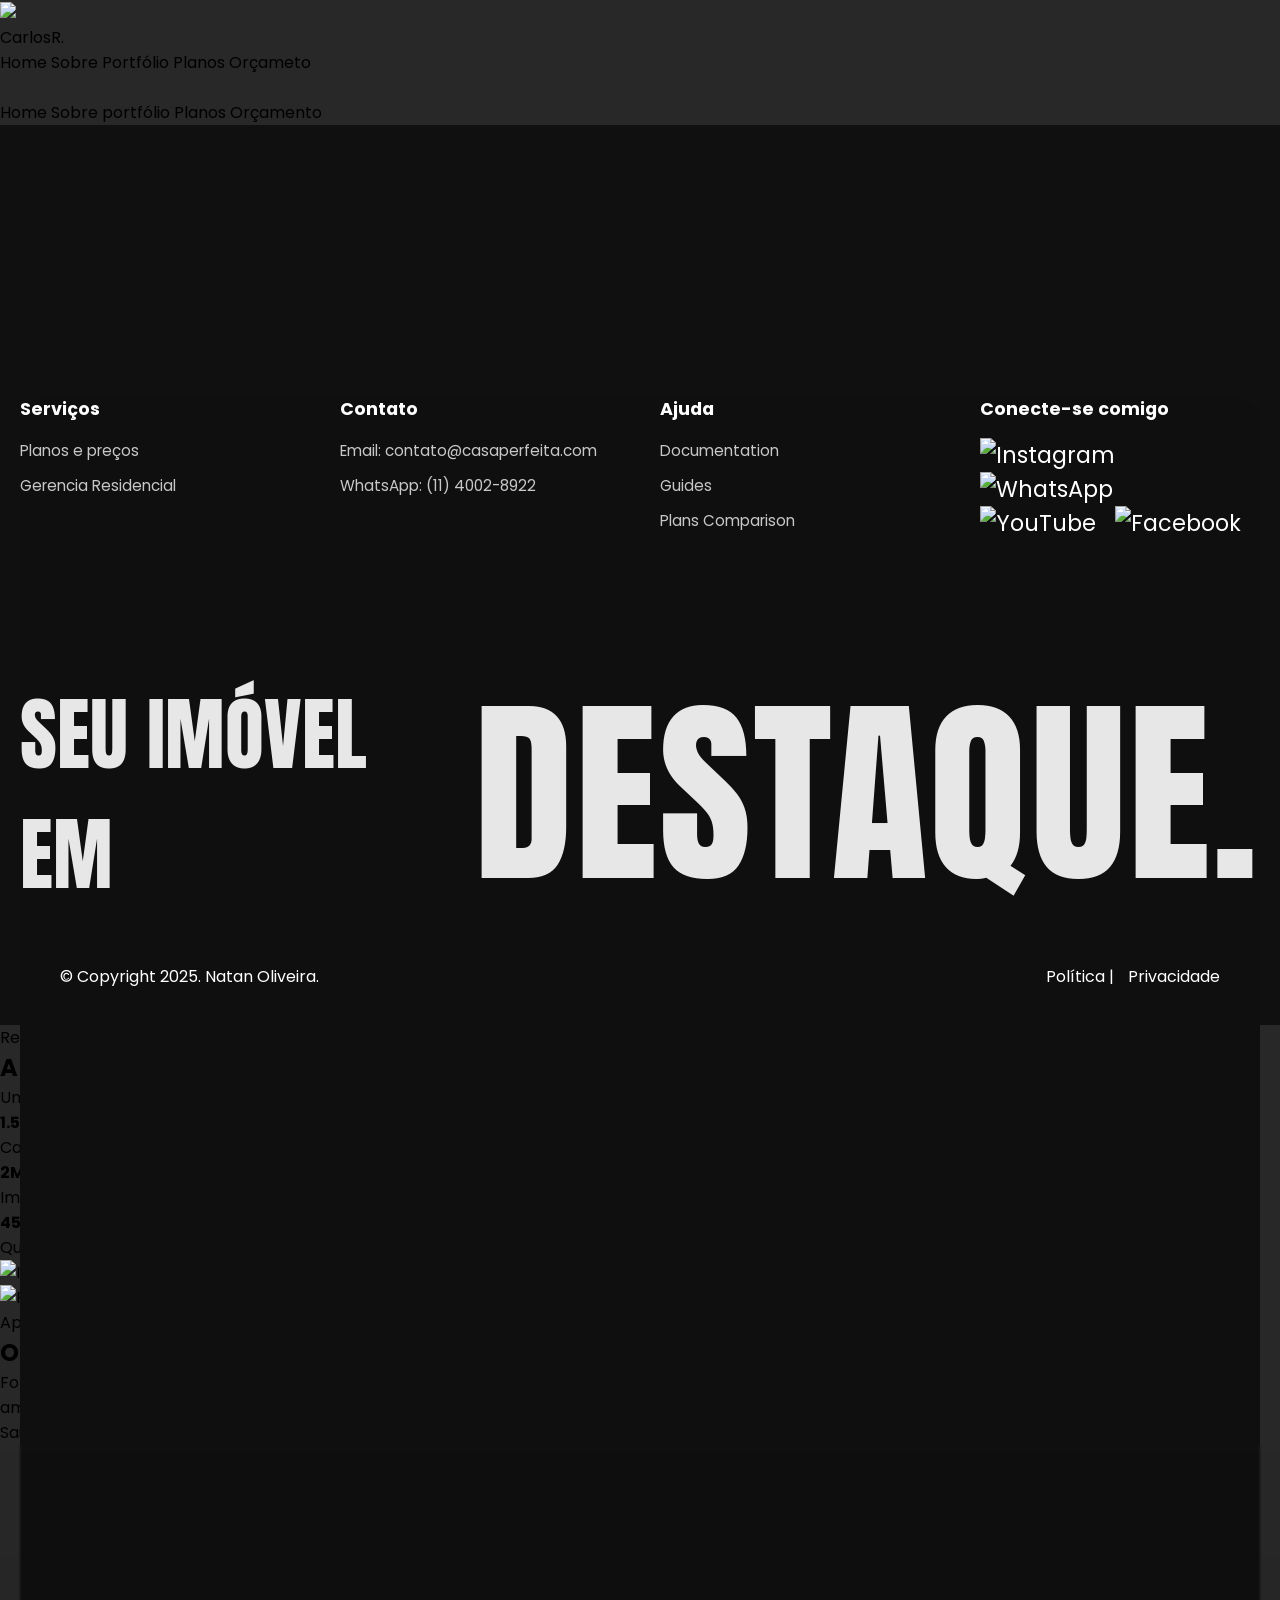
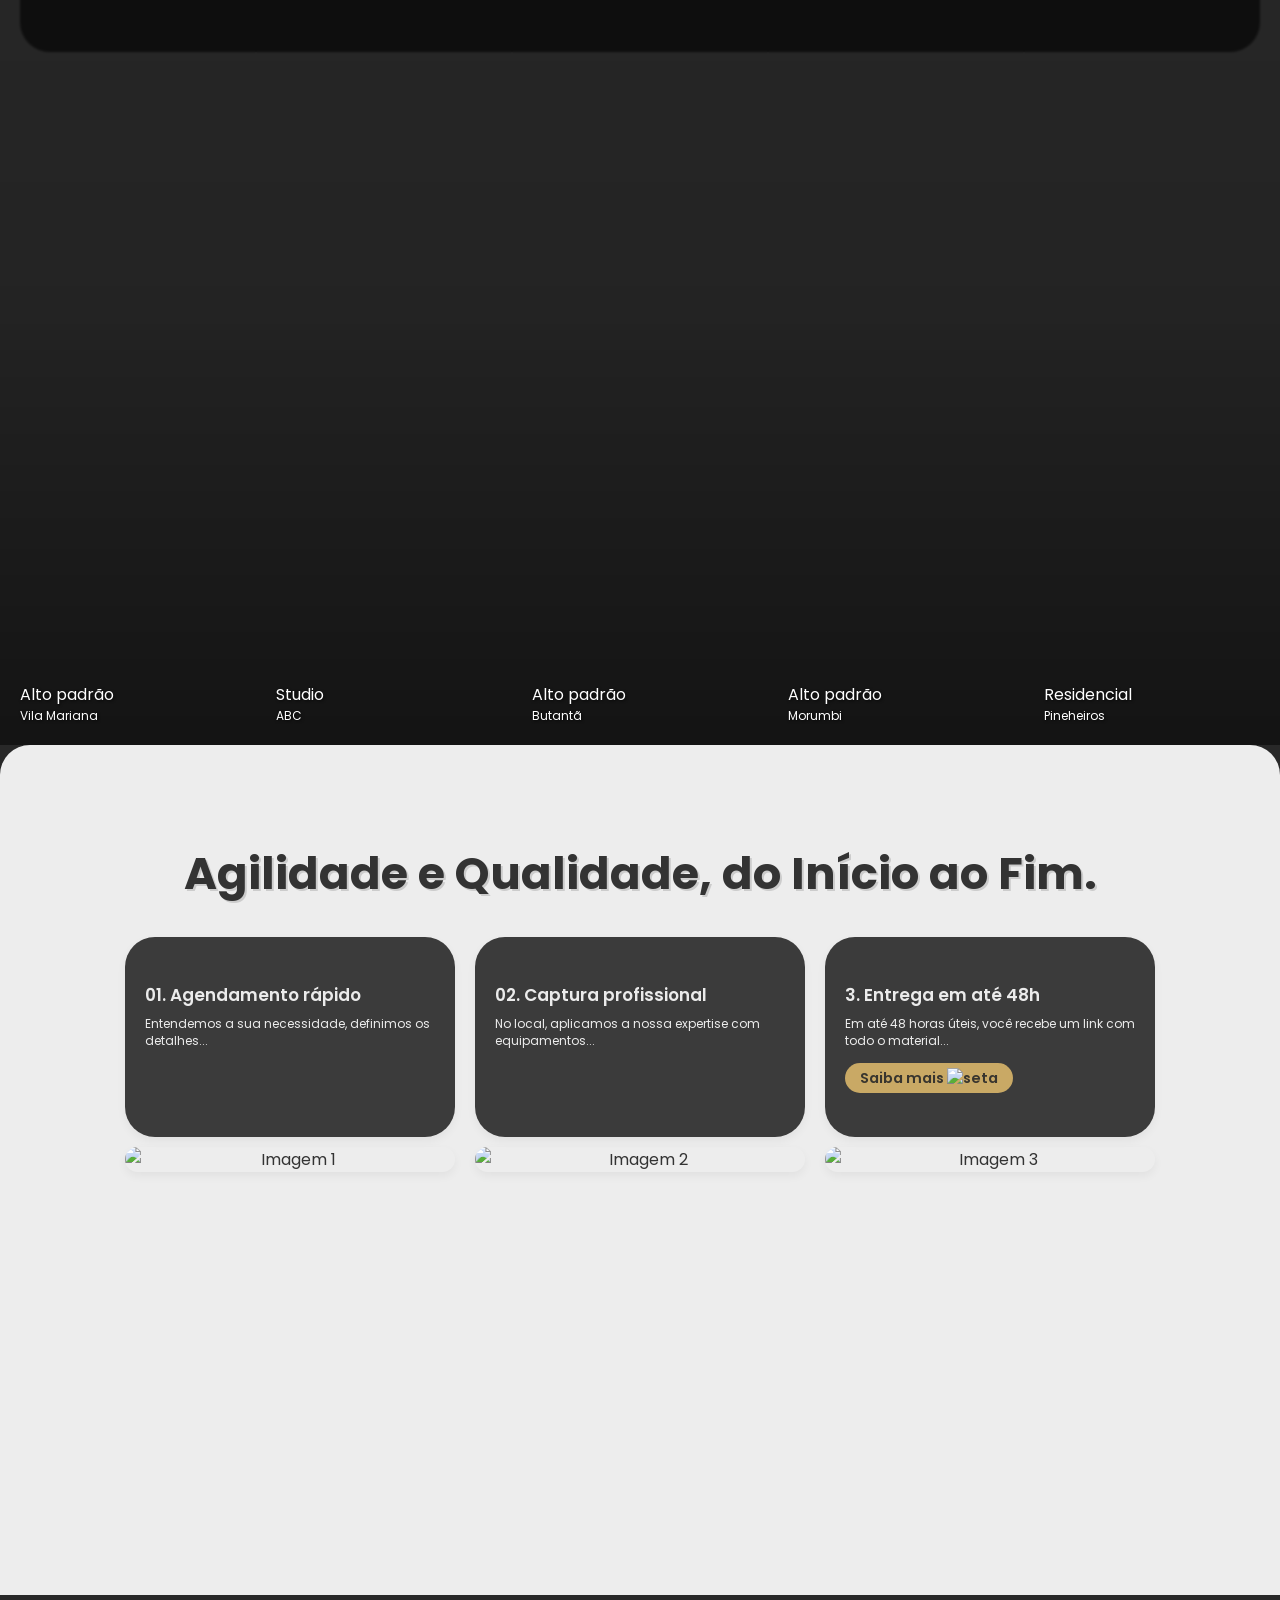
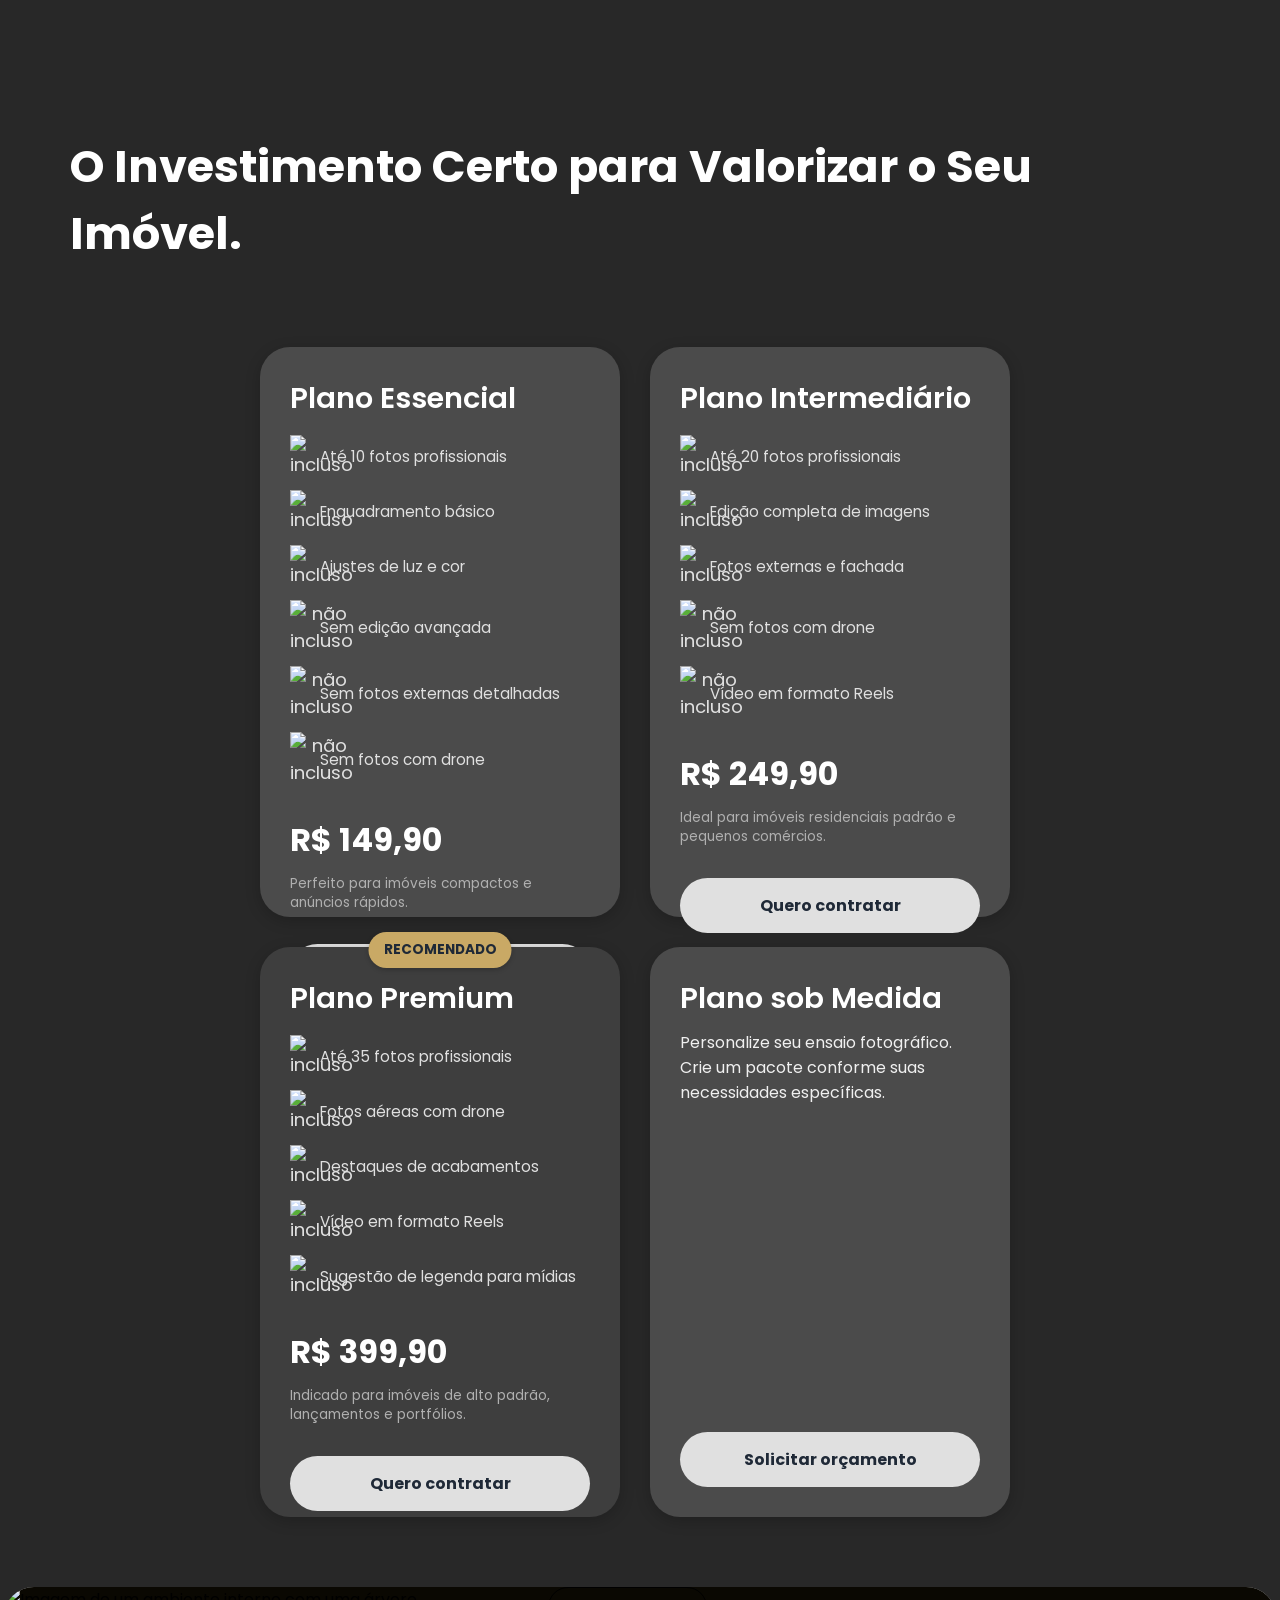
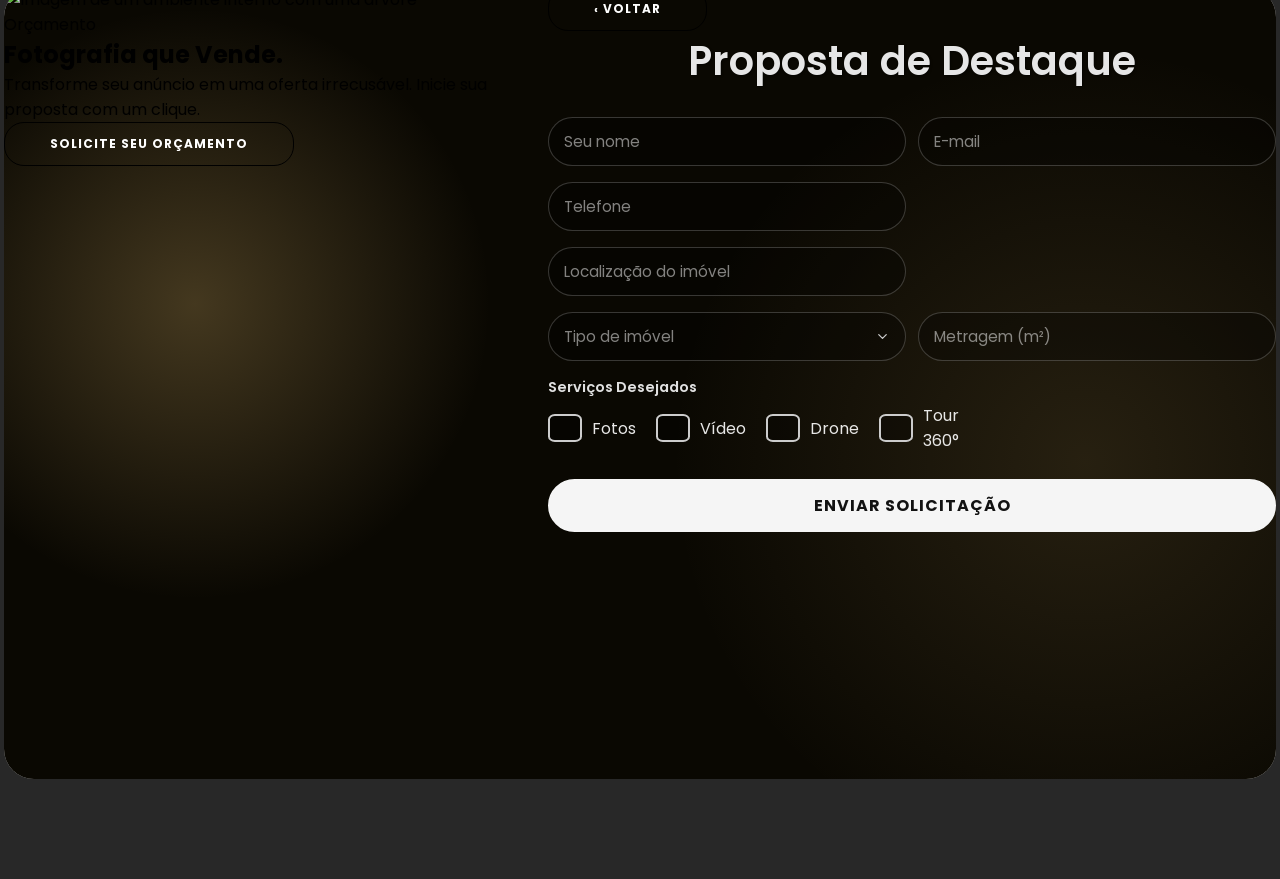
==== commit b900f84c: "Primeiro commit" ====
--- a/index.html
+++ b/index.html
@@ -7,213 +7,165 @@
     <title>Carlos I. Rios</title>
     <link rel="stylesheet" href="src/styles/root.css">
     <link rel="icon" href="src/assets/images/logo.Carlos.png" type="image/x-icon" style=" filter: invert(100%);">
+    <script src="https://cdn.tailwindcss.com"></script>
+    <style>
+        /* A fonte "Space Grotesk" precisa ser importada para corresponder ao design original */
+        @import url('https://fonts.googleapis.com/css2?family=Space+Grotesk:wght@400;500;700&display=swap');
+
+        body {
+            font-family: 'Space Grotesk', sans-serif;
+        }
+
+        /* Estilização para a transição do ícone do menu (hambúrguer) */
+        #mobile-menu-button.active #line1 {
+            transform: translateY(6px) rotate(45deg);
+        }
+
+        #mobile-menu-button.active #line2 {
+            opacity: 0;
+        }
+
+        #mobile-menu-button.active #line3 {
+            transform: translateY(-6px) rotate(-45deg);
+        }
+    </style>
 </head>
 
-<body>
-
+<body class="bg-black text-white">
+    <nav id="navbar" class="fixed top-0 left-0 right-0 bg-stone-50/10 backdrop-blur-lg  z-50 transition-all duration-300">
+        <div class=" px-6 py-3">
+            <div class="flex items-center justify-between">
+                <div class="flex items-center">
+                    <div class="relative mr-2">
+                        <div class="w-20 h-10 rounded-md flex items-center justify-center relative">
+                            <div class="absolute inset-[3px]  rounded-[4px] flex items-center justify-center overflow-hidden">
+                                <div><img src="src/assets/images/logo.Carlos.png"></div>
+                            </div>
+                        </div>
+                    </div>
+                    <div class="text-xl font-medium bg-gradient-to-r to-purple-400 bg-clip-text text-transparent flex items-center">
+                        CarlosR.
+                    </div>
+                </div>
+
+                <div class="hidden md:flex items-center space-x-1">
+                    <a href="#home" class="nav-link text-gray-300 hover:text-gray-900 px-4 py-2 rounded-md transition-colors duration-200">Home</a>
+                    <a href="#about" class="nav-link text-gray-300 hover:text-gray-900 px-4 py-2 rounded-md transition-colors duration-200">Sobre</a>
+                    <a href="#services" class="nav-link text-gray-300 hover:text-gray-900 px-4 py-2 rounded-md transition-colors duration-200">Portfólio</a>
+                    <a href="#portfolio" class="nav-link text-gray-300 hover:text-gray-900 px-4 py-2 rounded-md transition-colors duration-200">Planos</a>
+                    <a href="#contact" class="nav-link text-gray-300 hover:text-gray-900 px-4 py-2 rounded-md transition-colors duration-200">Orçameto</a>
+                    
+                </div>
+
+                <div class="flex md:hidden">
+                    <button id="mobile-menu-button" class="relative w-10 h-10 focus:outline-none group" aria-label="Toggle menu">
+                        <div class="absolute w-5 transform -translate-x-1/2 -translate-y-1/2 left-1/2 top-1/2">
+                            <span class="block h-0.5 w-5 bg-stone-50 mb-1 transform transition duration-300 ease-in-out" id="line1"></span>
+                            <span class="block h-0.5 w-5 bg-stone-50 mb-1 transform transition duration-300 ease-in-out" id="line2"></span>
+                            <span class="block h-0.5 w-5 bg-stone-50 transform transition duration-300 ease-in-out" id="line3"></span>
+                        </div>
+                    </button>
+                </div>
+            </div>
+
+            <div id="mobile-menu" class="md:hidden h-0 overflow-hidden transition-all duration-300 ease-in-out">
+                <div class="pt-2 pb-4 space-y-1">
+                    <a href="#home" class="mobile-nav-link block text-gray-300 hover:text-gray-900 hover:bg-stone-50/50 px-4 py-2 rounded-md transition-colors duration-200">Home</a>
+                    <a href="#about" class="mobile-nav-link block text-gray-300 hover:text-gray-900 hover:bg-stone-50/50 px-4 py-2 rounded-md transition-colors duration-200">Sobre</a>
+                    <a href="#services" class="mobile-nav-link block text-gray-300 hover:text-gray-900 hover:bg-stone-50/50 px-4 py-2 rounded-md transition-colors duration-200">portfólio</a>
+                    <a href="#portfolio" class="mobile-nav-link block text-gray-300 hover:text-gray-900 hover:bg-stone-50/50 px-4 py-2 rounded-md transition-colors duration-200">Planos</a>
+                    <a href="#contact" class="mobile-nav-link block text-gray-300 hover:text-gray-900 hover:bg-stone-50/50 px-4 py-2 rounded-md transition-colors duration-200">Orçamento</a>
+                    
+                </div>
+            </div>
+        </div>
+    </nav>
+
+    <!-- ---------------------TELA 1 --------------------- -->
     <section class="hero">
-        <header>
-            <header>
-
-            <img class="imagem-logo" src="src/assets/images/logo.Carlos.png" alt="logo do site">
-
-            <nav>
-                <a href="">Home</a>
-                <a href="#carrossel">Sobre</a>
-                <a href="#orcamento-botao">Portfólio </a>
-                <a href="#portfolio">Planos</a>
-                <a href="#sobre-carlos">Orçamento</a>
-            </nav>
-        </header>
-        <main class="hero-section">
-        </main>
-    </section>
-
-    <!-- IMG - FUNDO - HERO -->
-    <!-- <section class="hero">
-
-        HEADER - HERO
-        
-
-            <button class="bar">
-
-            </button>
-
-            <nav>
-
-                <!-- <button class="menu-toggle-btn" id="menu-toggle">
-                    <img src="[data-uri]" alt="Abrir Menu"> 
-                 -->
-    <!--<img src="src/assets/images/WhatsApp.svg" alt="">-->
-
-    <!--</button>
+        <div class="hero-wrapper">
+            
+
+            <main class="hero-section">
+                <aside class="hero-content">
+                    <h1>Seu Imóvel <br>No Melhor Ângulo</h1>
+                    <p class="descricao">Valorizamos seu imóvel com imagens profissionais que encantam e vendem.</p>
+                    <div class="botoes">
+                        <button class="button1 botaoEfeito" onclick="window.location.href='#orcamento-botao'">
+                            ORÇAMENTO
+                            <span class="circulo"></span>
+                        </button>
+                        <button class="button2 botaoEfeito" onclick="window.location.href='#carrossel'">
+                            PORTFÓLIO
+                            <span class="circulo"></span>
+                        </button>
+                    </div>
+                </aside>
+            </main>
+        </div>
+
+        <div class="side-menu" id="side-menu">
+        </div>
+    </section>
+
+    <!-- ---------------------TELA 2 --------------------- -->
+    <section class="results-section">
+        <div class="results-container">
+
+
+            <div class="results-text">
+                <span class="tag">Resultados Reais</span>
+                <h2>A Decisão Começa com Detalhe.</h2>
+                <p>Um trabalho minucioso que mostra não apenas o espaço, mas a qualidade e o valor que ele oferece.</p>
+
+                <div class="stats">
+                    <div class="stats__item">
+                        <strong>1.5K+</strong>
+                        <span>Imóveis <br>
+                            Capturados</span>
+                    </div>
+                    <div class="stats__item">
+                        <strong>2M+</strong>
+                        <span>Pessoas <br>Impactadas</span>
+                    </div>
+                    <div class="stats__item">
+                        <strong>45K</strong>
+                        <span>Fotos de Alta<br> Qualidade</span>
+                    </div>
+                </div>
+            </div>
+
+            <div class="results-image">
+                <img src="src/assets/images/img-bg-playreel.webp" alt="Imagem de um ambiente interno com uma árvore">
+            </div>
+
+        </div>
+    </section>
+    <section class="about-section">
+        <div class="about-container">
+
+            <div class="about__photo">
+                <img src="src/assets/images/Photo-carlos.webp" alt="Foto de Carlos, fotógrafo especialista em imóveis.">
+            </div>
+
+            <div class="about__text">
+                <span class="tag">Apresentação</span>
+                <h2>Olá! Eu Sou o Carlos.</h2>
+                <p>
+                    Fotógrafo especializado em imóveis, ajudo a valorizar espaços com imagens que encantam e geram
+                    resultados. Com olhar técnico e criativo, transformo cada ambiente em uma oportunidade de venda ou
+                    locação.
+                </p>
+                <a href="#algum-link" class="cta-button">
+                    <span>Saiba mais</span>
+                    <svg width="16" height="16" viewBox="0 0 16 16" fill="none" xmlns="http://www.w3.org/2000/svg">
+                        <path d="M3.33331 8H12.6666M12.6666 8L7.99998 3.33333M12.6666 8L7.99998 12.6667" stroke="#333"
+                            stroke-width="1.5" stroke-linecap="round" stroke-linejoin="round" />
+                    </svg>
                 </a>
-
-                <a href="https://www.instagram.com/natanos_/" target="_blank" rel="noopener noreferrer">
-                <button class="menu-toggle-btn" id="menu-toggle">-->
-    <!-- <img src="[data-uri]" alt="Abrir Menu"> -->
-
-    <!--<img src="src/assets/images/Instagram.svg" alt="">
-                
-                </button>
-                </a>
-
-                <a href="https://facebook.com" target="_blank" rel="noopener noreferrer">
-                <button class="menu-toggle-btn" id="menu-toggle">
-                 <img src="[data-uri]" alt="Abrir Menu">
-                
-                    <img src="src/assets/images/Facebook.svg" alt="">
-                
-                </button>
-                </a>-->
-
-
-
-
-    </nav>
-
-
-
-
-    </header>
-
-
-
-    <div class="side-menu" id="side-menu">
-
-        <button class="menu-toggle-btn" id="close-menu-btn">
-            <svg width="24" height="24" viewBox="0 0 24 24" fill="none" xmlns="http://www.w3.org/2000/svg">
-                <path d="M18 6L6 18M6 6L18 18" stroke="white" stroke-width="2" stroke-linecap="round"
-                    stroke-linejoin="round" />
-            </svg>
-        </button>
-
-        <nav>
-            <div class="nav-link-wrapper"><a href="#" onclick="toggleMenu()"><span class="arrow-icon"><svg width="24"
-                            height="24" viewBox="0 0 24 24" fill="none" xmlns="http://www.w3.org/2000/svg">
-                            <path d="M5 12H19M19 12L12 5M19 12L12 19" stroke="white" stroke-width="2"
-                                stroke-linecap="round" stroke-linejoin="round" />
-                        </svg></span>Home</a></div>
-            <div class="nav-link-wrapper"><a href="#sobre-carlos" onclick="toggleMenu()"><span class="arrow-icon"><svg
-                            width="24" height="24" viewBox="0 0 24 24" fill="none" xmlns="http://www.w3.org/2000/svg">
-                            <path d="M5 12H19M19 12L12 5M19 12L12 19" stroke="white" stroke-width="2"
-                                stroke-linecap="round" stroke-linejoin="round" />
-                        </svg></span>Sobre</a></div>
-            <div class="nav-link-wrapper"><a href="#signIn" onclick="toggleMenu()"><span class="arrow-icon"><svg
-                            width="24" height="24" viewBox="0 0 24 24" fill="none" xmlns="http://www.w3.org/2000/svg">
-                            <path d="M5 12H19M19 12L12 5M19 12L12 19" stroke="white" stroke-width="2"
-                                stroke-linecap="round" stroke-linejoin="round" />
-                        </svg></span>Portfólio</a></div>
-            <div class="nav-link-wrapper"><a href="#" onclick="toggleMenu()"><span class="arrow-icon"><svg width="24"
-                            height="24" viewBox="0 0 24 24" fill="none" xmlns="http://www.w3.org/2000/svg">
-                            <path d="M5 12H19M19 12L12 5M19 12L12 19" stroke="white" stroke-width="2"
-                                stroke-linecap="round" stroke-linejoin="round" />
-                        </svg></span>Planos</a></div>
-            <div class="nav-link-wrapper"><a href="#" onclick="toggleMenu()"><span class="arrow-icon"><svg width="24"
-                            height="24" viewBox="0 0 24 24" fill="none" xmlns="http://www.w3.org/2000/svg">
-                            <path d="M5 12H19M19 12L12 5M19 12L12 19" stroke="white" stroke-width="2"
-                                stroke-linecap="round" stroke-linejoin="round" />
-                        </svg></span>Orçamento</a></div>
-
-
-        </nav>
-    </div>
-    <div class="page-overlay" id="page-overlay"></div>
-
-
-
-    <!-- MAIN - HERO -->
-    <main class="hero-section">
-        <aside class="hero-content">
-            <h1>SEU IMÓVEL <br>NO MELHOR ÂNGULO</h1>
-
-            <p class="descricao">Valorizamos seu imóvel com imagens profissionais que encantam e vendem mais rápido,
-                <br> ideal para venda ou locações.
-            </p>
-
-            <div class="botoes">
-                <button class="button1 botaoEfeito" onclick="window.location.href='#orcamento-botao'">
-                    ORÇAMENTO
-                    <span class="circulo"></span>
-                </button>
-
-                <button class="button2 botaoEfeito" onclick="window.location.href='#carrossel'">
-                    PORTFÓLIO
-                    <span class="circulo"></span>
-                </button>
-            </div>
-        </aside>
-
-
-        <button class="botao-below botaoEfeito" onclick="location.href='#tela-dois'">
-            <img src="src/assets/images/icon-hero-below.png">
-            <span class="circulo"></span>
-        </button>
-
-    </main>
-
-
-    <!-- TELA EXTRA - TEXTO + VÍDEO -->
-
-    <section id="reel-about" class="reel-about-section">
-        <section id="play-reel" class="play-reel-section">
-            <div class="play-reel-container">
-                <div class="impacto-texto">
-                    <span class="tag">Resultados Reais</span>
-                    <h2>Imagens que despertam emoções e fecham negócios.</h2>
-
-                    <div class="estatisticas">
-                        <div class="stat-item">
-                            <strong>1.5K+</strong>
-                            <span>Imóveis Capturados</span>
-                        </div>
-                        <div class="stat-item">
-                            <strong>2M+</strong>
-                            <span>Pessoas Impactadas</span>
-                        </div>
-                        <div class="stat-item">
-                            <strong>45K+</strong>
-                            <span>Fotos de Alta Qualidade</span>
-                        </div>
-                    </div>
-                </div>
-
-
-                <div class="impacto-imagem">
-                    <img src="src/assets/images/img-bg-playreel.webp">
-                </div>
-            </div>
-
-            <!-- Sobre container -->
-            <div class="orcamento-sobrecarlos">
-                <section class="about-section-v2">
-                    <div class="about-content">
-
-                        <!-- FOTO DO FOTÓGRAFO -->
-                        <div class="about-photo">
-
-                            <img src="src/assets/images/Photo-carlos.svg"
-                                alt="Foto de Carlos, fotógrafo especialista em imóveis.">
-                        </div>
-
-                        <!-- CONTEÚDO DE TEXTO -->
-                        <div class="about-text" id="sobre-carlos">
-                            <span class="tag">Por Trás da Câmera</span>
-                            <h2>A arte de revelar o potencial de cada espaço.</h2>
-                            <p>
-                                Olá, eu sou o Carlos. A minha paixão é encontrar a beleza e a funcionalidade em cada
-                                ambiente. Com uma fusão de técnica apurada e sensibilidade artística, eu construo a
-                                narrativa visual que conecta compradores ao seu imóvel.
-                            </p>
-                            <a href="#carrossel" class="cta-button">Conheça meu trabalho</a>
-                        </div>
-
-                    </div>
-                </section>
-            </div>
-            <div class="sobrecarlos-container"></div>
-        </section>
-    </section>
+            </div>
+
+        </div>
     </section>
 
 
@@ -248,36 +200,31 @@
 
     <!-- TELA 4 - PROCESSO -->
     <section class="processo">
-        <h1>Agilidade e Qualidade, do Início ao Fim</h1>
-        <p class="subtitulo">Um processo transparente, pensado no seu tempo</p>
+        <h1>Agilidade e Qualidade, do Início ao Fim.</h1>
 
         <div class="etapas">
             <div class="bloco">
                 <div class="etapa">
                     <h2>01. Agendamento rápido</h2>
-                    <p>Entendemos a sua necessidade, definimos os detalhes do projeto e agendamos a sessão na melhor
-                        data para você. Simples e direto.</p>
-                    <img class="seta-passos" src="https://cdn-icons-png.flaticon.com/512/545/545682.png" alt="seta">
+                    <p>Entendemos a sua necessidade, definimos os detalhes...</p>
                 </div>
                 <img src="./src/assets/images/proc1.png" alt="Imagem 1" class="imagem">
             </div>
 
-            <div class="bloco invertido-meio">
-                <img src="./src/assets/images/proc2.png" alt="Imagem 2" class="imagem">
+            <div class="bloco bloco--invertido">
                 <div class="etapa">
                     <h2>02. Captura profissional</h2>
-                    <p>No local, aplicamos a nossa expertise com equipamentos de ponta, capturando cada ângulo para
-                        valorizar a arquitetura e a essência do espaço.</p>
-                    <img class="seta-passos" src="https://cdn-icons-png.flaticon.com/512/545/545682.png" alt="seta">
-                </div>
+                    <p>No local, aplicamos a nossa expertise com equipamentos...</p>
+                </div>
+                <img src="./src/assets/images/proc2.png" alt="Imagem 2" class="imagem">
             </div>
 
             <div class="bloco">
                 <div class="etapa" id="etapa-card">
                     <h2>3. Entrega em até 48h</h2>
-                    <p>Em até 48 horas úteis, você recebe um link com todo o material tratado, otimizado e pronto para
-                        ser publicado nos seus portais e redes sociais.</p>
-                    <a href="#" class="btn-dourado">Saiba mais <alt=" seta" style=" width: 15px;"></a>
+                    <p>Em até 48 horas úteis, você recebe um link com todo o material...</p>
+                    <a href="#" class="btn-dourado">Saiba mais <img
+                            src="https://cdn-icons-png.flaticon.com/512/545/545682.png" alt="seta"></a>
                 </div>
                 <img src="./src/assets/images/proc3.png" alt="Imagem 3" class="imagem">
             </div>
@@ -294,58 +241,41 @@
                 <div>
                     <h3 class="plan-title">Plano Essencial</h3>
                     <ul class="features-list">
-                        <li><span class="icon check">
-                                <img src="src/assets/images/icon-planos-tic.svg" alt="logo do site">
-                            </span>Até 10 fotos profissionais</li>
-                        <li><span class="icon check">
-                                <img src="src/assets/images/icon-planos-tic.svg" alt="logo do site">
-                            </span>Enquadramento básico</li>
-                        <li><span class="icon check">
-                                <img src="src/assets/images/icon-planos-tic.svg" alt="logo do site">
-                            </span>Ajustes de luz e cor</li>
-                        <li><span class="icon cross">
-                                <img src="src/assets/images/icon-planos-x.svg" alt="logo do site">
-                            </span>Sem edição avançada</li>
-                        <li><span class="icon cross">
-                                <img src="src/assets/images/icon-planos-x.svg" alt="logo do site">
-                            </span>Sem fotos externas detalhadas</li>
-                        <li><span class="icon cross">
-                                <img src="src/assets/images/icon-planos-x.svg" alt="logo do site">
-                            </span>Sem fotos com drone</li>
+                        <li><span class="icon check"><img src="src/assets/images/icon-planos-tic.svg"
+                                    alt="incluso"></span>Até 10 fotos profissionais</li>
+                        <li><span class="icon check"><img src="src/assets/images/icon-planos-tic.svg"
+                                    alt="incluso"></span>Enquadramento básico</li>
+                        <li><span class="icon check"><img src="src/assets/images/icon-planos-tic.svg"
+                                    alt="incluso"></span>Ajustes de luz e cor</li>
+                        <li><span class="icon cross"><img src="src/assets/images/icon-planos-x.svg"
+                                    alt="não incluso"></span>Sem edição avançada</li>
+                        <li><span class="icon cross"><img src="src/assets/images/icon-planos-x.svg"
+                                    alt="não incluso"></span>Sem fotos externas detalhadas</li>
+                        <li><span class="icon cross"><img src="src/assets/images/icon-planos-x.svg"
+                                    alt="não incluso"></span>Sem fotos com drone</li>
                     </ul>
                 </div>
                 <div class="card-footer">
                     <p class="plan-price">R$ 149,90</p>
                     <p class="plan-description">Perfeito para imóveis compactos e anúncios rápidos.</p>
-                    <button class="btn-contract" onclick="window.location.href='https://example.com'">Quero
-                        contratar</button>
-                </div>
-            </div>
-
-
+                    <button class="btn-contract">Quero contratar</button>
+                </div>
+            </div>
 
             <div class="plan-card">
                 <div>
                     <h3 class="plan-title">Plano Intermediário</h3>
                     <ul class="features-list">
-                        <li><span class="icon check">
-                                <img src="src/assets/images/icon-planos-tic.svg" alt="logo do site">
-                            </span>Até 20 fotos profissionais</li>
-                        <li><span class="icon check">
-                                <img src="src/assets/images/icon-planos-tic.svg" alt="logo do site">
-                            </span>Edição completa de imagens</li>
-                        <li><span class="icon check">
-                                <img src="src/assets/images/icon-planos-tic.svg" alt="logo do site">
-                            </span>Fotos externas e fachada</li>
-                        <li><span class="icon check">
-                                <img src="src/assets/images/icon-planos-tic.svg" alt="logo do site">
-                            </span>Orientação de enquadramento</li>
-                        <li><span class="icon check">
-                                <img src="src/assets/images/icon-planos-x.svg" alt="logo do site">
-                            </span>Sem fotos com drone</li>
-                        <li><span class="icon check">
-                                <img src="src/assets/images/icon-planos-x.svg" alt="logo do site">
-                            </span>Vídeo em formato Reels</li>
+                        <li><span class="icon check"><img src="src/assets/images/icon-planos-tic.svg"
+                                    alt="incluso"></span>Até 20 fotos profissionais</li>
+                        <li><span class="icon check"><img src="src/assets/images/icon-planos-tic.svg"
+                                    alt="incluso"></span>Edição completa de imagens</li>
+                        <li><span class="icon check"><img src="src/assets/images/icon-planos-tic.svg"
+                                    alt="incluso"></span>Fotos externas e fachada</li>
+                        <li><span class="icon cross"><img src="src/assets/images/icon-planos-x.svg"
+                                    alt="não incluso"></span>Sem fotos com drone</li>
+                        <li><span class="icon cross"><img src="src/assets/images/icon-planos-x.svg"
+                                    alt="não incluso"></span>Vídeo em formato Reels</li>
                     </ul>
                 </div>
                 <div class="card-footer">
@@ -355,29 +285,21 @@
                 </div>
             </div>
 
-
-
             <div class="plan-card recommended">
                 <span class="recommended-tag">Recomendado</span>
-
                 <div>
                     <h3 class="plan-title">Plano Premium</h3>
                     <ul class="features-list">
-                        <li><span class="icon check">
-                                <img src="src/assets/images/icon-planos-tic.svg" alt="logo do site">
-                            </span>Até 35 fotos profissionais</li>
-                        <li><span class="icon check">
-                                <img src="src/assets/images/icon-planos-tic.svg" alt="logo do site">
-                            </span>Fotos aéreas com drone</li>
-                        <li><span class="icon check">
-                                <img src="src/assets/images/icon-planos-tic.svg" alt="logo do site">
-                            </span>Destaques de acabamentos</li>
-                        <li><span class="icon check">
-                                <img src="src/assets/images/icon-planos-tic.svg" alt="logo do site">
-                            </span>Vídeo em formato Reels (para Instagram e TikTok)</li>
-                        <li><span class="icon check">
-                                <img src="src/assets/images/icon-planos-tic.svg" alt="logo do site">
-                            </span>Sugestão de legenda para mídias sociais</li>
+                        <li><span class="icon check"><img src="src/assets/images/icon-planos-tic.svg"
+                                    alt="incluso"></span>Até 35 fotos profissionais</li>
+                        <li><span class="icon check"><img src="src/assets/images/icon-planos-tic.svg"
+                                    alt="incluso"></span>Fotos aéreas com drone</li>
+                        <li><span class="icon check"><img src="src/assets/images/icon-planos-tic.svg"
+                                    alt="incluso"></span>Destaques de acabamentos</li>
+                        <li><span class="icon check"><img src="src/assets/images/icon-planos-tic.svg"
+                                    alt="incluso"></span>Vídeo em formato Reels</li>
+                        <li><span class="icon check"><img src="src/assets/images/icon-planos-tic.svg"
+                                    alt="incluso"></span>Sugestão de legenda para mídias</li>
                     </ul>
                 </div>
                 <div class="card-footer">
@@ -390,25 +312,11 @@
             <div class="plan-card custom-plan">
                 <div>
                     <h3 class="plan-title">Plano sob Medida</h3>
-                    <p class="custom-description-top">Personalize seu ensaio fotográfico. Crie um pacote conforme suas
+                    <p class="custom-plan-description">Personalize seu ensaio fotográfico. Crie um pacote conforme suas
                         necessidades específicas.</p>
-                    <ul class="features-list">
-                        <li><span class="icon check">
-                                <img src="src/assets/images/icon-planos-tic.svg" alt="logo do site">
-                            </span>Fotos, drone, vídeos e tour virtual</li>
-                        <li><span class="icon check">
-                                <img src="src/assets/images/icon-planos-tic.svg" alt="logo do site">
-                            </span>Indicado para construtoras, arquitetos e imobiliárias</li>
-                        <li><span class="icon check">
-                                <img src="src/assets/images/icon-planos-tic.svg" alt="logo do site">
-                            </span>Atendimento 100% consultivo</li>
-                    </ul>
                 </div>
                 <div class="card-footer">
-                    <p class="plan-description">Ideal para quem busca uma solução visual flexível e totalmente
-                        personalizada</p>
-                    <button class="btn-contract" onclick="location.href='#orcamento'">Solicitar orçamento
-                        personalizado</button>
+                    <button class="btn-contract">Solicitar orçamento</button>
                 </div>
             </div>
         </div>
@@ -418,147 +326,142 @@
     <section id="orcamento" class="orcamento-section">
         <div class="orcamento-container">
             <div class="container" id="container">
-
-                <div class="form-container sign-up-container">
-                    <form class="form-glass" action="#" onsubmit="return false;">
-                        <h2>Proposta para Fotografia de Destaque</h2>
-                        <fieldset>
-                            <input type="text" placeholder="Seu nome" required />
-                            <input type="email" placeholder="E-mail" required />
-                            <input type="tel" placeholder="Telefone" required />
-                        </fieldset>
-                        <fieldset>
-                            <input class="full-width" type="text" placeholder="Localização do imóvel" required />
-                            <select required>
-                                <option value="" disabled selected>Tipo de imóvel</option>
-                                <option>Residencial</option>
-                                <option>Alto padrão</option>
-                                <option>Comercial</option>
-                            </select>
-                            <input type="number" placeholder="Metragem (m²)" required />
-                        </fieldset>
-                        <fieldset class="full-width">
-                            <legend>Serviços Desejados</legend>
-                            <div class="checkbox-group">
-                                <label><input type="checkbox" /><span>Fotos</span></label>
-                                <label><input type="checkbox" /><span>Vídeo</span></label>
-                                <label><input type="checkbox" /><span>Drone</span></label>
-                                <label><input type="checkbox" /><span>Tour 360°</span></label>
-                            </div>
-                        </fieldset>
-                        <button type="submit">Enviar Solicitação</button>
-                    </form>
-                </div>
-
-
-                <div class="form-container sign-in-container">
-                    <div class="welcome-panel">
-
-                    </div>
-                </div>
-
-
-                <div class="overlay-container">
-                    <div class="overlay">
-
-                        <div class="overlay-panel overlay-left" id="orcamento-botao">
-                            <div class="content-wrapper">
-
-                                <button class="ghost" id="signIn">Voltar</button>
-                            </div>
+                <div id="info-panel" class="budget-panel is-visible">
+                    <div class="budget-panel__content">
+                        <div class="budget-panel__photo"></div>
+                        <img class="orcamento-img" src="src/assets/images/img-orçamento.png"
+                            alt="Imagem de um ambiente interno com uma árvore">
+                        <div class="budget-panel__text">
+                            <span class="tag">Orçamento</span>
+                            <h1>Fotografia que Vende.</h1>
+                            <p>Transforme seu anúncio em uma oferta irrecusável. Inicie sua proposta com um clique.</p>
+                            <button class="ghost2" id="goToFormBtn">Solicite seu Orçamento</button>
                         </div>
-
-                        <div class="overlay-panel overlay-right">
-                            <h1>Fotografia que Vende</h1>
-                            <p>Transforme seu anúncio em uma oferta irrecusável.<br> Inicie sua proposta com um clique.
-                            </p>
-                            <button class="ghost" id="signUp">Solicite seu Orçamento</button>
-                            <div class="estatisticas">
-                                <div class="stat-itemV2">
-                                    <strong>90%</strong>
-                                    <span>Dos compradores decidem visitar pela qualidade das fotos</span>
-                                </div>
-                                <div class="stat-itemV2">
-                                    <strong>+32%</strong>
-                                    <span>Na Velocidade de Venda</span>
-                                </div>
-                                <div class="stat-itemV2">
-                                    <strong>47%</strong>
-                                    <span>Maior valor percebido por compradores online</span>
-                                </div>
-                            </div>
+                    </div>
+                </div>
+
+                <div id="form-panel" class="budget-panel">
+                    <div class="budget-panel__content">
+                        <div class="budget-panel__photo"></div>
+                        <div class="budget-panel__text">
+                            <button class="ghost1 budget-panel__back-btn" id="goBackBtn">‹ Voltar</button>
+                            <form class="form-glass" action="#" onsubmit="return false;">
+                                <h2>Proposta de Destaque</h2>
+                                <fieldset>
+                                    <input type="text" placeholder="Seu nome" required />
+                                    <input type="email" placeholder="E-mail" required />
+                                </fieldset>
+                                <fieldset class="full-width">
+                                    <input type="tel" placeholder="Telefone" required />
+                                </fieldset>
+                                <fieldset class="full-width">
+                                    <input type="text" placeholder="Localização do imóvel" required />
+                                </fieldset>
+                                <fieldset>
+                                    <select required>
+                                        <option value="" disabled selected>Tipo de imóvel</option>
+                                        <option>Residencial</option>
+                                        <option>Alto padrão</option>
+                                        <option>Comercial</option>
+                                    </select>
+                                    <input type="number" placeholder="Metragem (m²)" required />
+                                </fieldset>
+                                <fieldset class="full-width">
+                                    <legend>Serviços Desejados</legend>
+                                    <div class="checkbox-group">
+                                        <label><input type="checkbox" /><span>Fotos</span></label>
+                                        <label><input type="checkbox" /><span>Vídeo</span></label>
+                                        <label><input type="checkbox" /><span>Drone</span></label>
+                                        <label><input type="checkbox" /><span>Tour 360°</span></label>
+                                    </div>
+                                </fieldset>
+                                <button type="submit">Enviar Solicitação</button>
+                            </form>
                         </div>
                     </div>
-
-                </div>
-            </div>
-
-
-            <div class="orcamento-bg">
-                <div class="orcamento-wrapper">
-                    <!-- TELA 7 - FOOTER -->
-                    <footer class="footer" id="footer">
-                        <div class="footer-container">
-                            <div class="footer-grid">
-                                <div class="footer-col">
-                                    <h4>Serviços</h4>
-                                    <ul>
-                                        <li><a href="#portfolio">Planos e preços</a></li>
-                                        <li><a href="#">Gerencia Residencial</a></li>
-                                    </ul>
-                                </div>
-                                <div class="footer-col">
-                                    <h4>Contato</h4>
-                                    <ul>
-                                        <li><a href="mailto:contato@casaperfeita.com">Email:
-                                                contato@casaperfeita.com</a></li>
-                                        <li><a href="https://wa.me/551140028922">WhatsApp: (11) 4002-8922</a></li>
-
-                                    </ul>
-                                </div>
-                                <div class="footer-col">
-                                    <h4>Ajuda</h4>
-                                    <ul>
-                                        <li><a href="#">Documentation</a></li>
-                                        <li><a href="#">Guides</a></li>
-                                        <li><a href="#">Plans Comparison</a></li>
-                                    </ul>
-                                </div>
-                                <div class="footer-col social">
-                                    <h4>Conecte-se comigo</h4>
-                                    <div class="footer-social-icons">
-                                        <a href="https://www.instagram.com/1alvss_/" target="_blank"
-                                            rel="noopener noreferrer"><img src="src/assets/images/Instagram.svg"
-                                                alt="Instagram"><i class="fa-brands fa-instagram"></i></a>
-                                        <a href="https://wa.me/5511962838589" target="_blank"
-                                            rel="noopener noreferrer"><img src="src/assets/images/WhatsApp.svg"
-                                                alt="WhatsApp"><i class="fa-brands fa-whatsapp"></i></a>
-                                        <a href="https://www.youtube.com/watch?v=owGVCNfOlJ0" target="_blank"
-                                            rel="noopener noreferrer"><img src="src/assets/images/YouTube.svg"
-                                                alt="YouTube"><i class="fa-brands fa-youtube"></i></a>
-                                        <a href="https://www.facebook.com/?locale=pt_BR" target="_blank"
-                                            rel="noopener noreferrer"><img src="src/assets/images/Facebook.svg"
-                                                alt="Facebook"><i class="fa-brands fa-facebook"></i></a>
-                                    </div>
-                                </div>
-                            </div>
-
-                            <div class="footer-bottom">
-                                <div class="footer-destaque">
-                                    <span class="texto-menor">SEU IMÓVEL EM</span>
-                                    <span class="destaque">DESTAQUE.</span>
-                                </div>
-                                <div class="footer-info">
-                                    <p>© Copyright 2025. Natan Oliveira.</p>
-                                    <div>
-                                        <a href="#">Política</a> | <a href="#">Privacidade</a>
-                                    </div>
-                                </div>
-                            </div>
-                    </footer>
-                </div>
-            </div>
-    </section>
+                </div>
+
+            </div>
+    </section>
+    <!-- TELA 7 - FOOTER -->
+    <div class="orcamento-wrapper">
+
+        <footer class="footer" id="footer">
+            <div class="footer-grid">
+                <div class="footer-col">
+                    <h4>Serviços</h4>
+                    <ul>
+                        <li><a href="#portfolio">Planos e preços</a></li>
+                        <li><a href="#">Gerencia Residencial</a></li>
+                    </ul>
+                </div>
+                <div class="footer-col">
+                    <h4>Contato</h4>
+                    <ul>
+                        <li><a href="mailto:contato@casaperfeita.com">Email: contato@casaperfeita.com</a>
+                        </li>
+                        <li><a href="https://wa.me/551140028922">WhatsApp: (11) 4002-8922</a></li>
+                    </ul>
+                </div>
+                <div class="footer-col">
+                    <h4>Ajuda</h4>
+                    <ul>
+                        <li><a href="#">Documentation</a></li>
+                        <li><a href="#">Guides</a></li>
+                        <li><a href="#">Plans Comparison</a></li>
+                    </ul>
+                </div>
+                <div class="footer-col social">
+                    <h4>Conecte-se comigo</h4>
+                    <div class="footer-social-icons">
+                        <a href="https://www.instagram.com/1alvss_/" target="_blank" rel="noopener noreferrer"><img
+                                src="src/assets/images/Instagram.svg" alt="Instagram"></a>
+                        <a href="https://wa.me/5511962838589" target="_blank" rel="noopener noreferrer"><img
+                                src="src/assets/images/WhatsApp.svg" alt="WhatsApp"></a>
+                        <a href="https://www.youtube.com/watch?v=owGVCNfOlJ0" target="_blank"
+                            rel="noopener noreferrer"><img src="src/assets/images/YouTube.svg" alt="YouTube"></a>
+                        <a href="https://www.facebook.com/?locale=pt_BR" target="_blank" rel="noopener noreferrer"><img
+                                src="src/assets/images/Facebook.svg" alt="Facebook"></a>
+                    </div>
+                </div>
+            </div>
+
+            <div class="footer-bottom">
+                <div class="footer-destaque">
+                    <span class="texto-menor">SEU IMÓVEL EM</span>
+                    <span class="destaque">DESTAQUE.</span>
+                </div>
+                <div class="footer-info">
+                    <p>© Copyright 2025. Natan Oliveira.</p>
+                    <div>
+                        <a href="#">Política</a> | <a href="#">Privacidade</a>
+                    </div>
+                </div>
+            </div>
+        </footer>
+    </div>
+
+    <script>
+        const mobileMenuButton = document.getElementById('mobile-menu-button');
+        const mobileMenu = document.getElementById('mobile-menu');
+        const navbar = document.getElementById('navbar');
+
+        mobileMenuButton.addEventListener('click', () => {
+            const menuHeight = mobileMenu.scrollHeight;
+            mobileMenuButton.classList.toggle('active');
+            
+            if (mobileMenu.classList.contains('h-0')) {
+                mobileMenu.classList.remove('h-0', 'overflow-hidden');
+                mobileMenu.style.height = menuHeight + 'px';
+            } else {
+                mobileMenu.style.height = mobileMenu.scrollHeight + 'px'; 
+                setTimeout(() => {
+                    mobileMenu.classList.add('h-0', 'overflow-hidden');
+                    mobileMenu.style.height = '';
+                }, 300); // tempo de 300ms corresponde à transição CSS
+            }
+        });
+    </script>
 
     <!-- ------------------------------------ -->
     <script src="src/scripts/script.js"></script>
